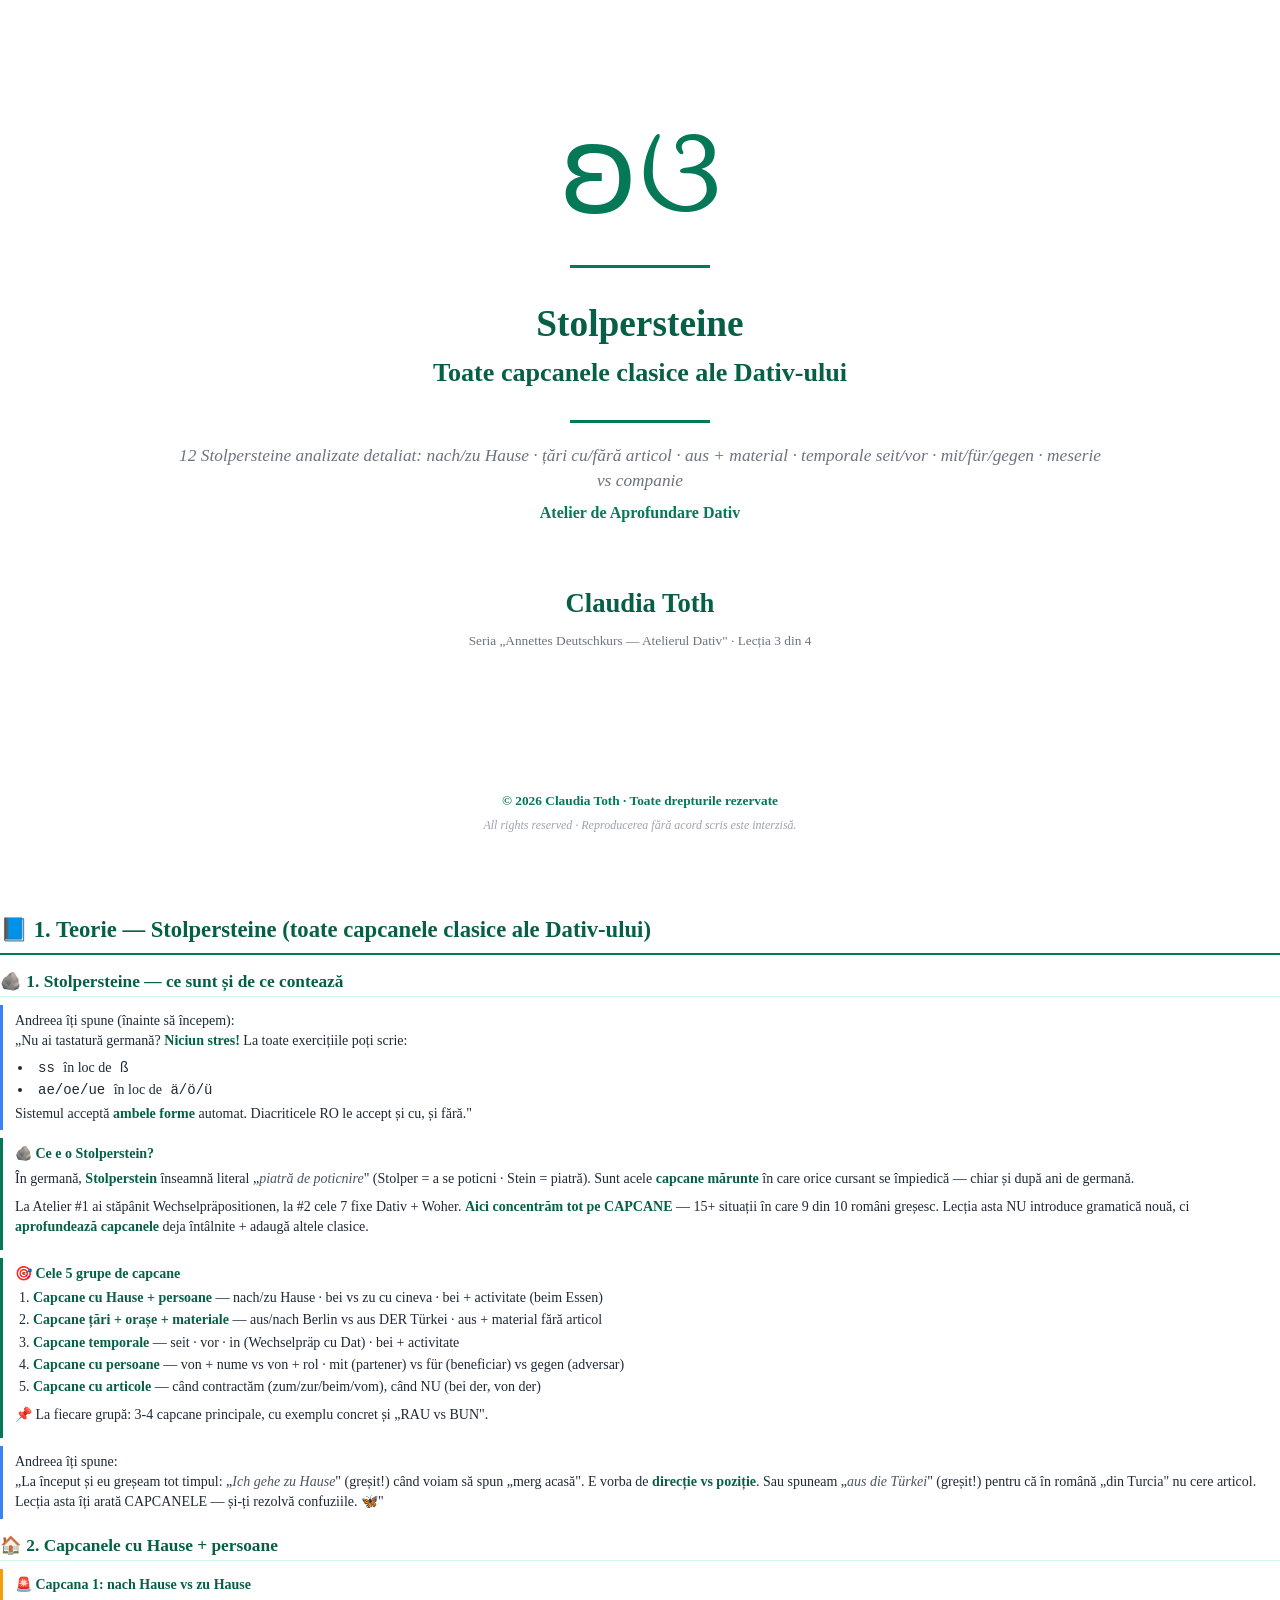
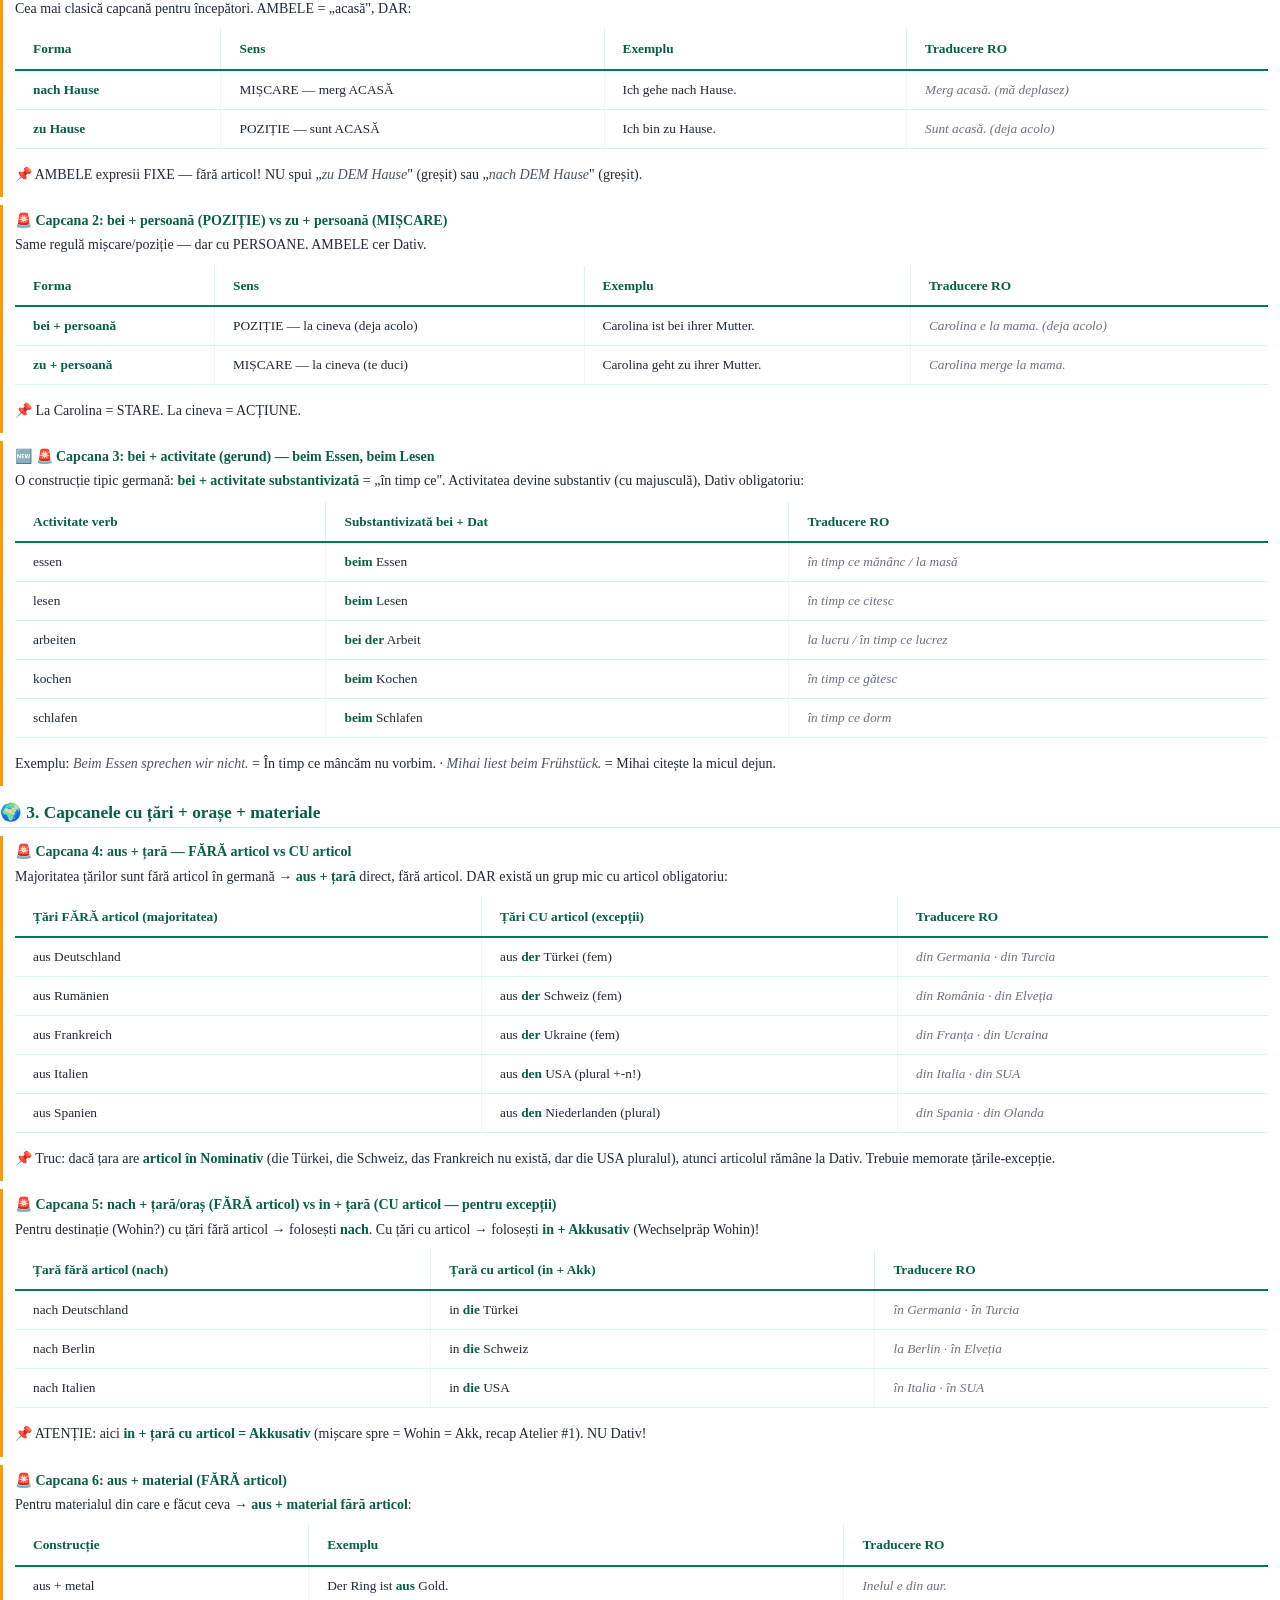
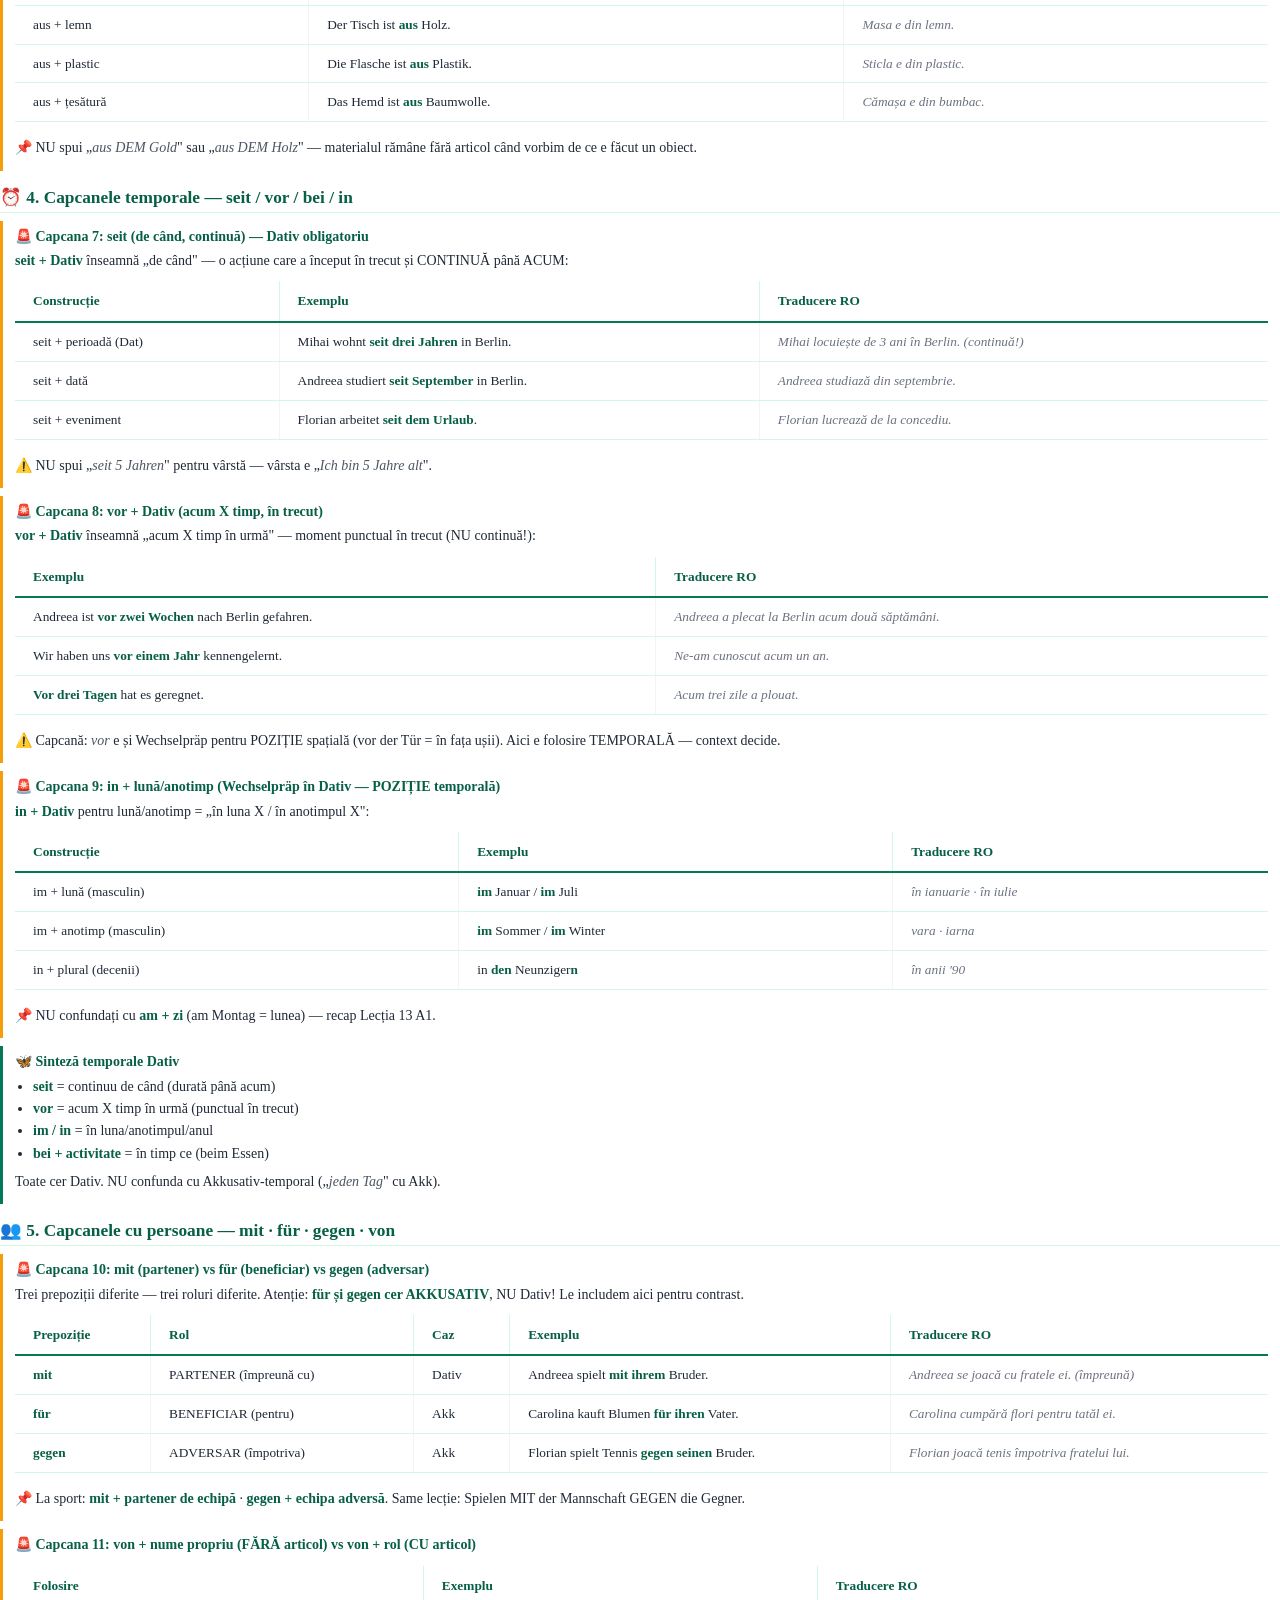
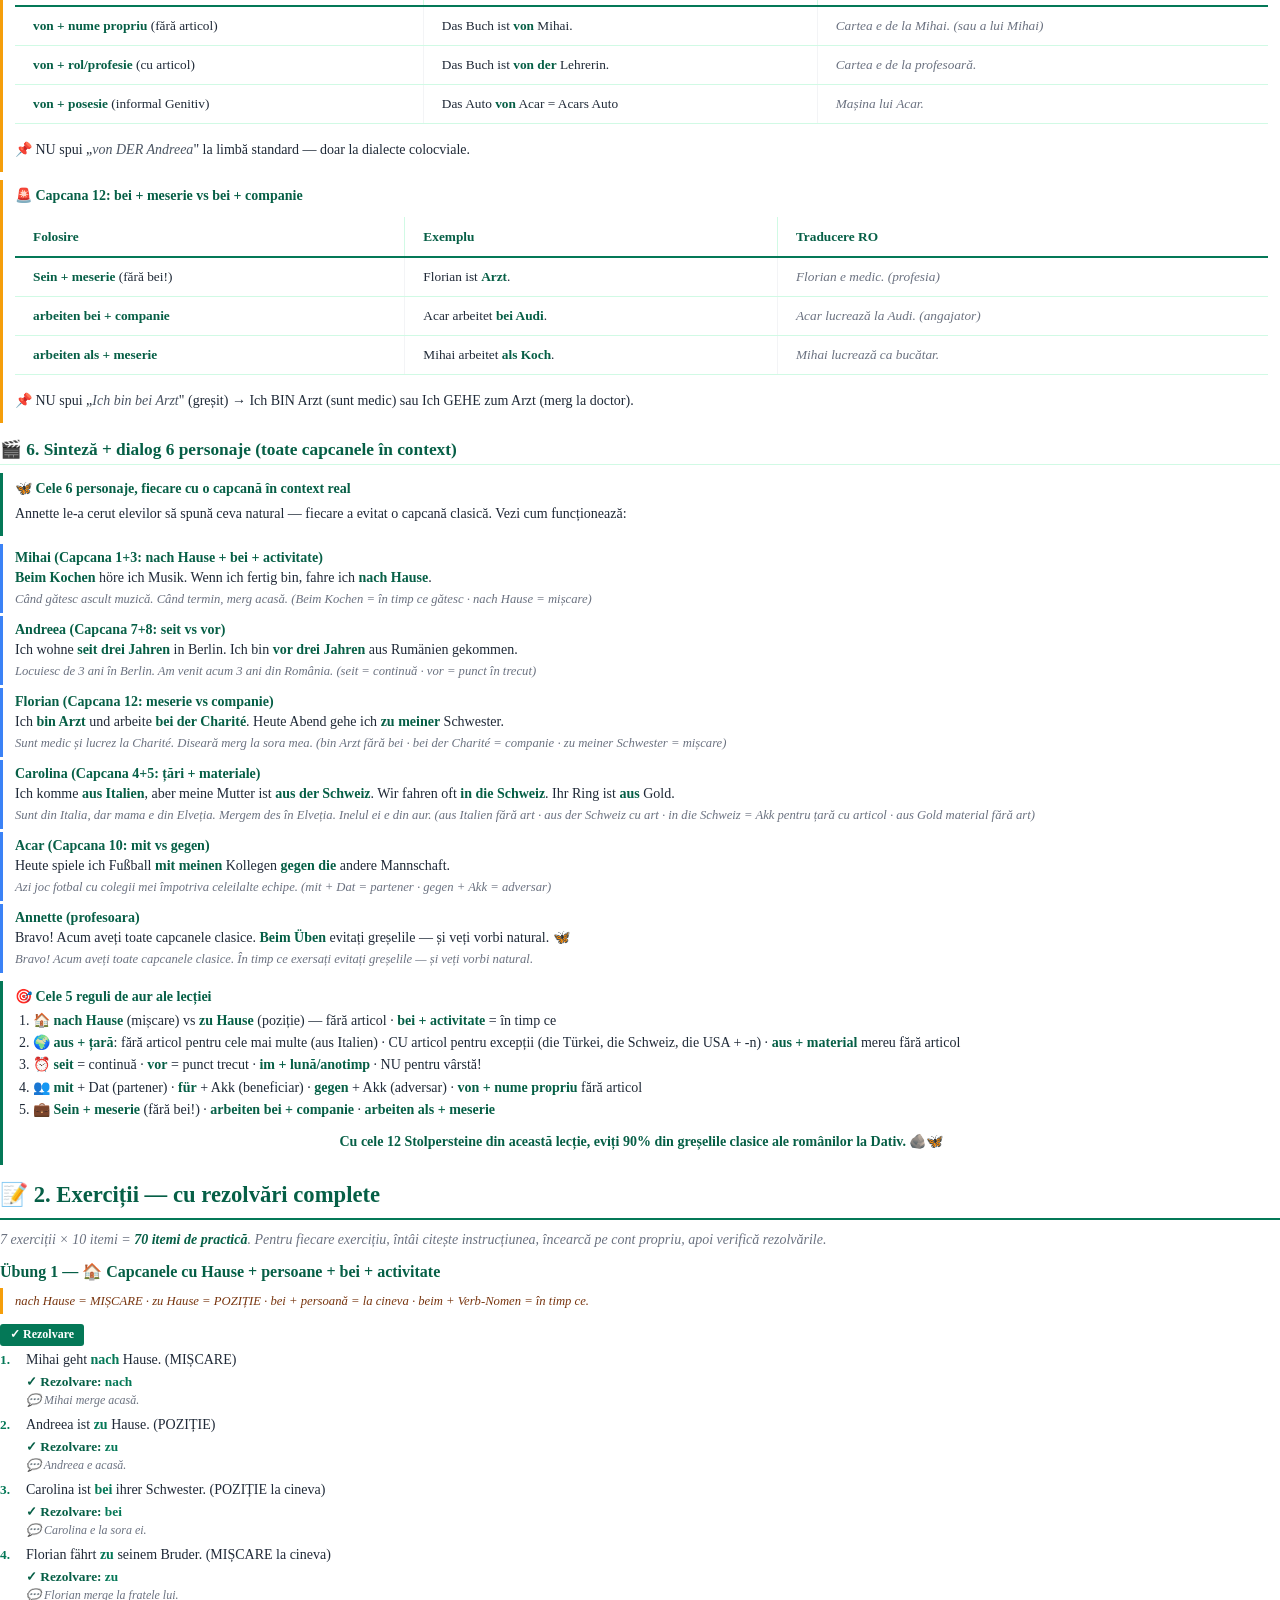
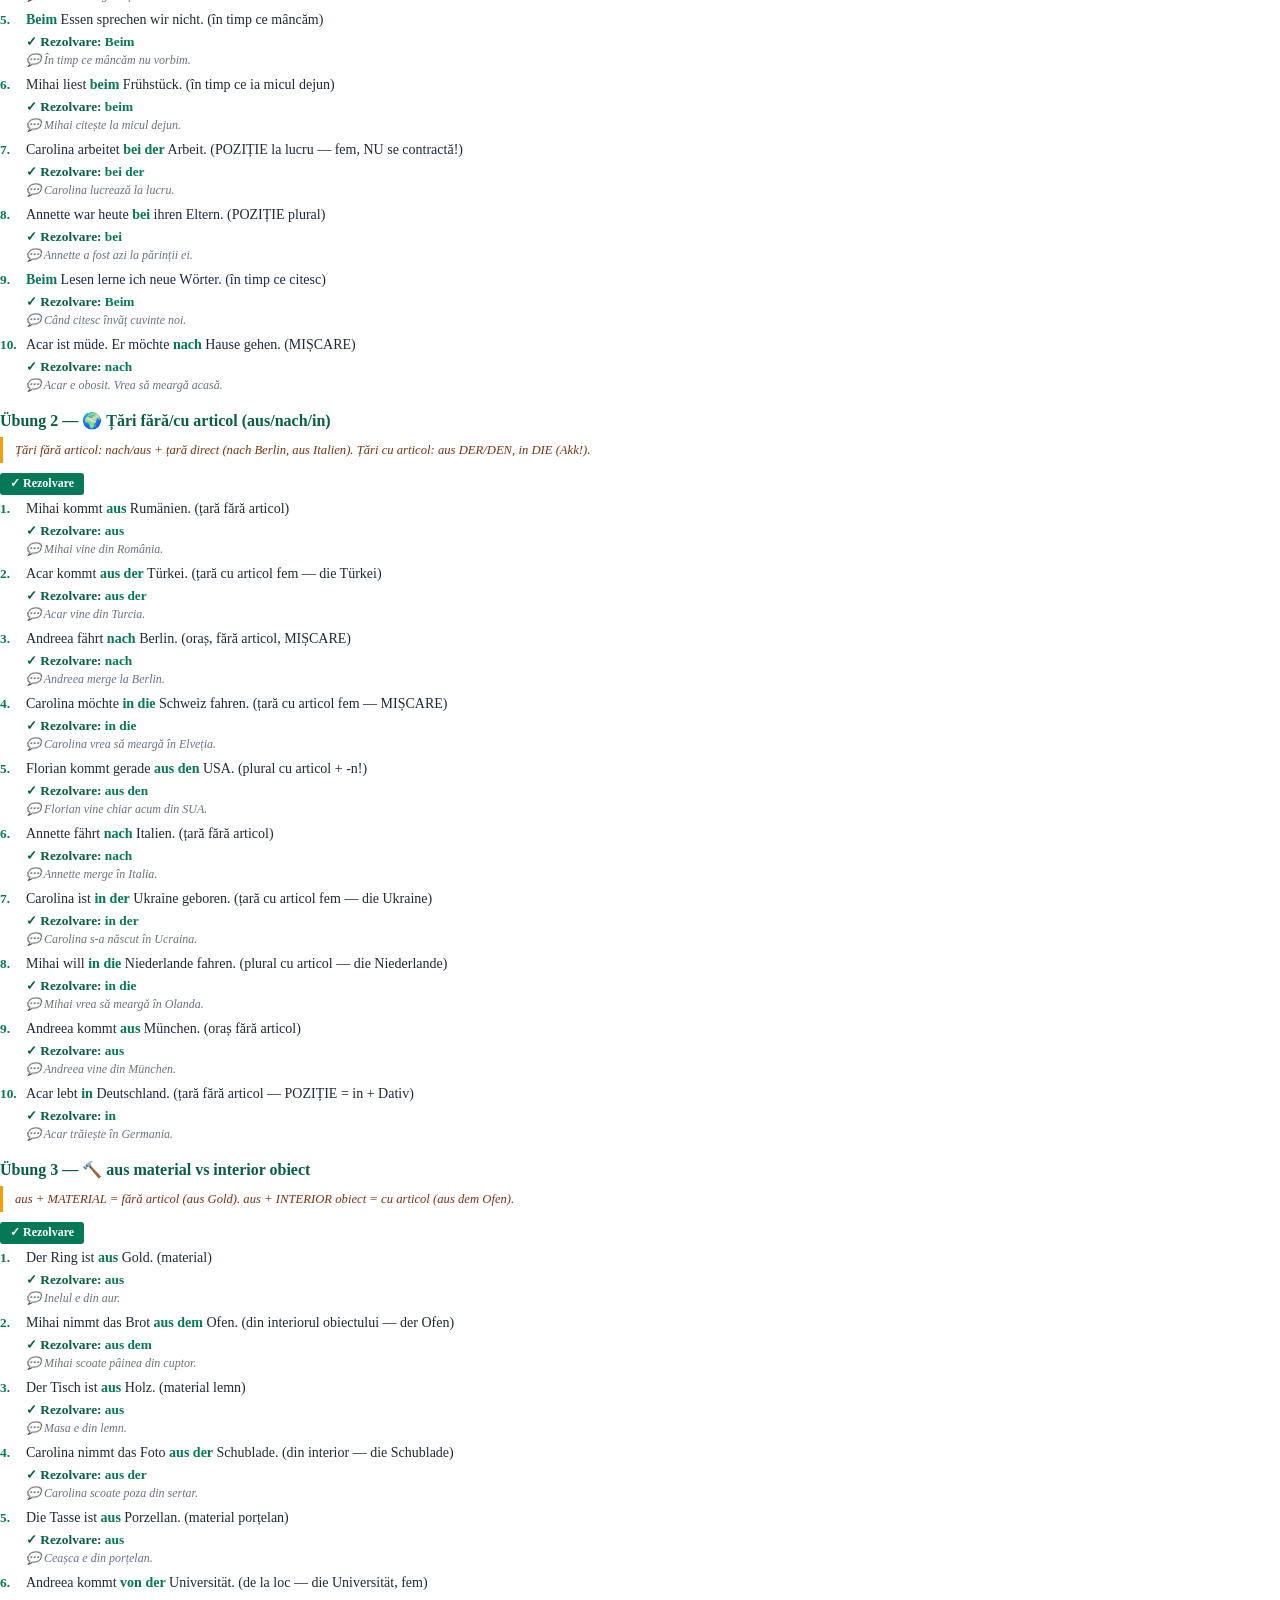
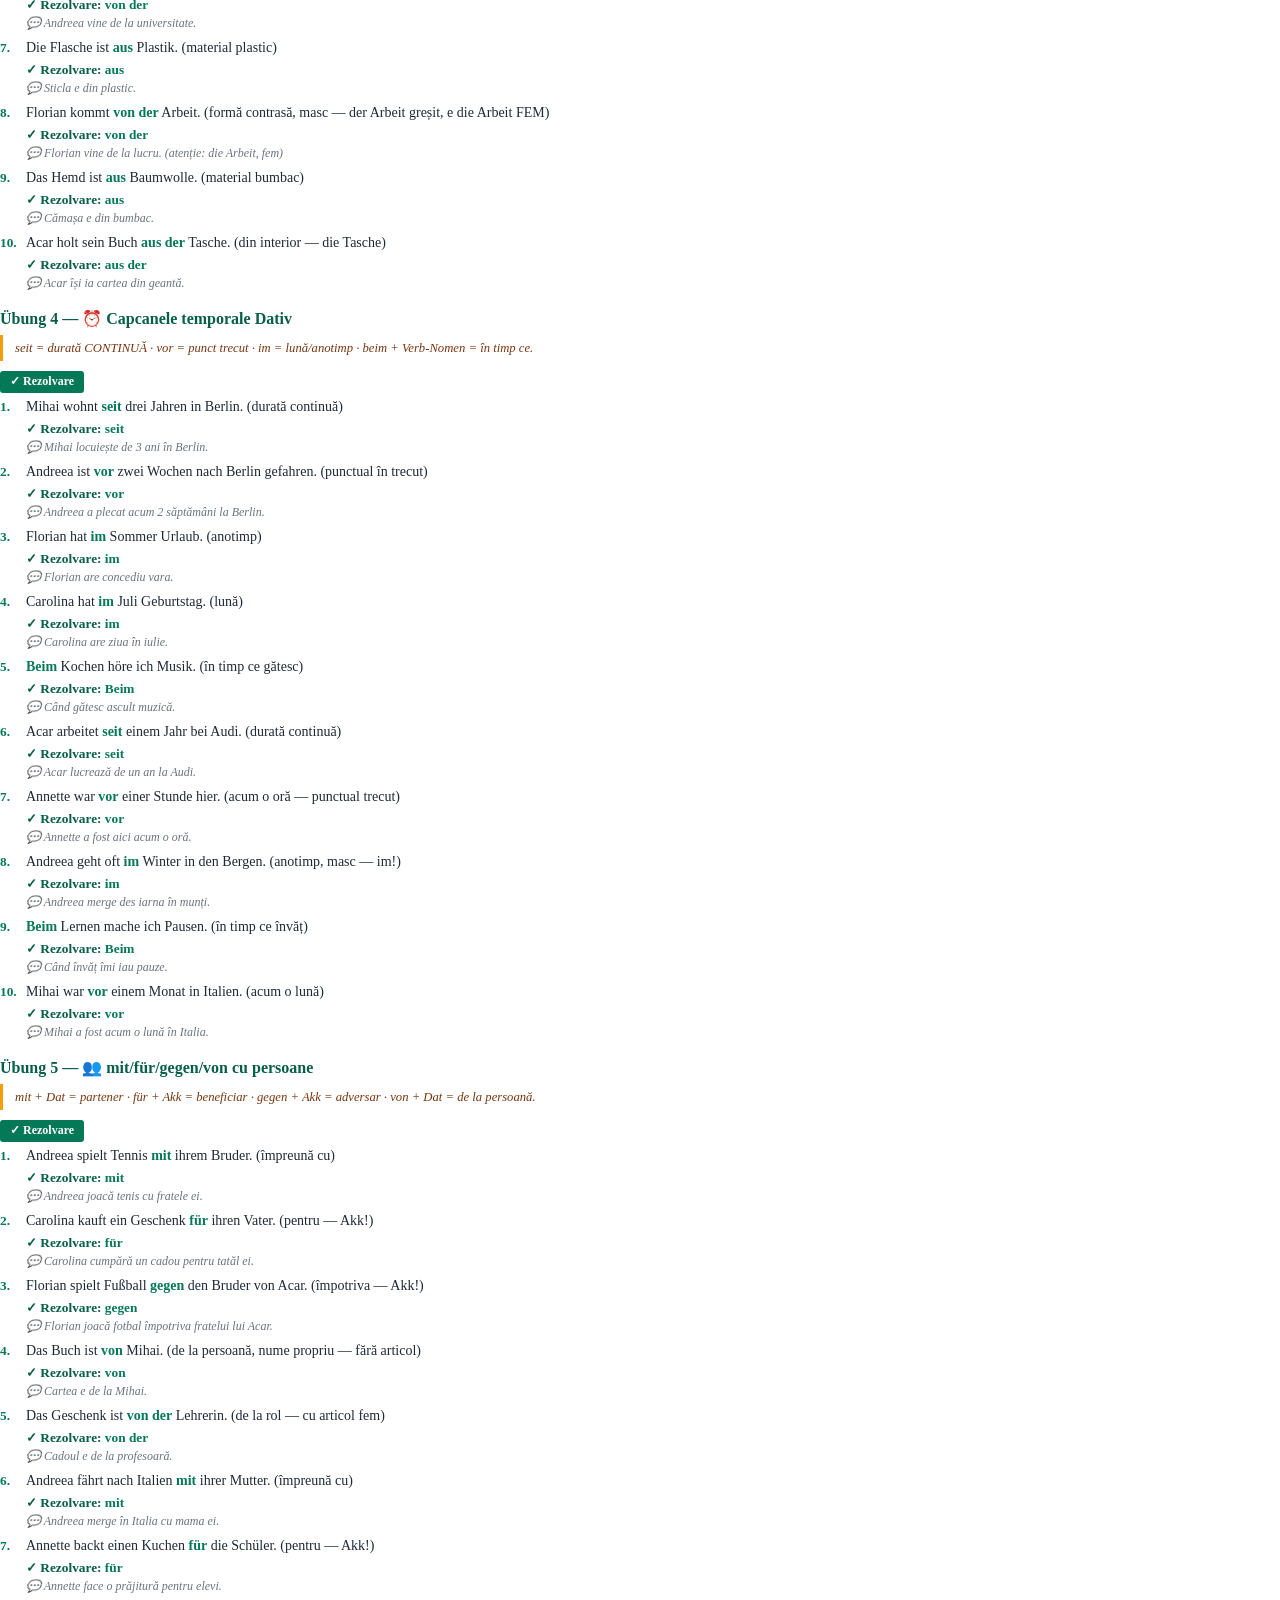
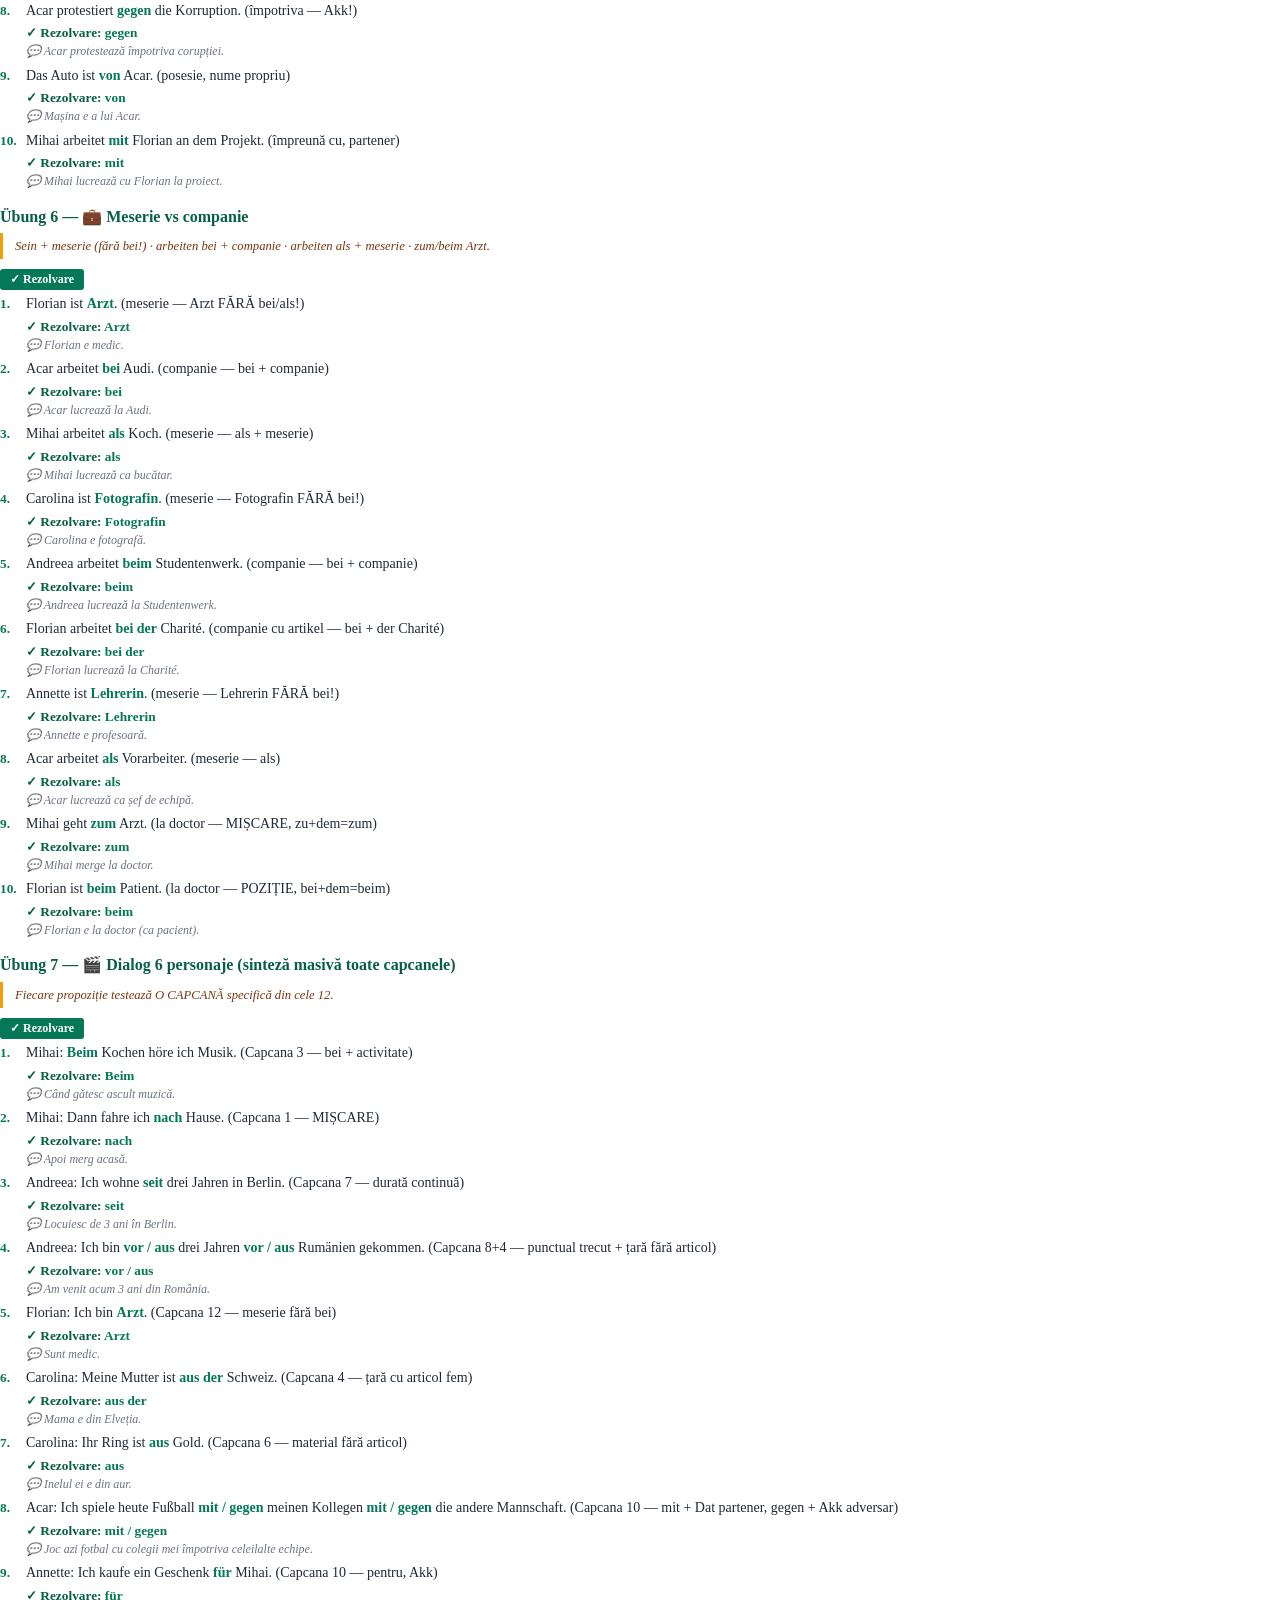
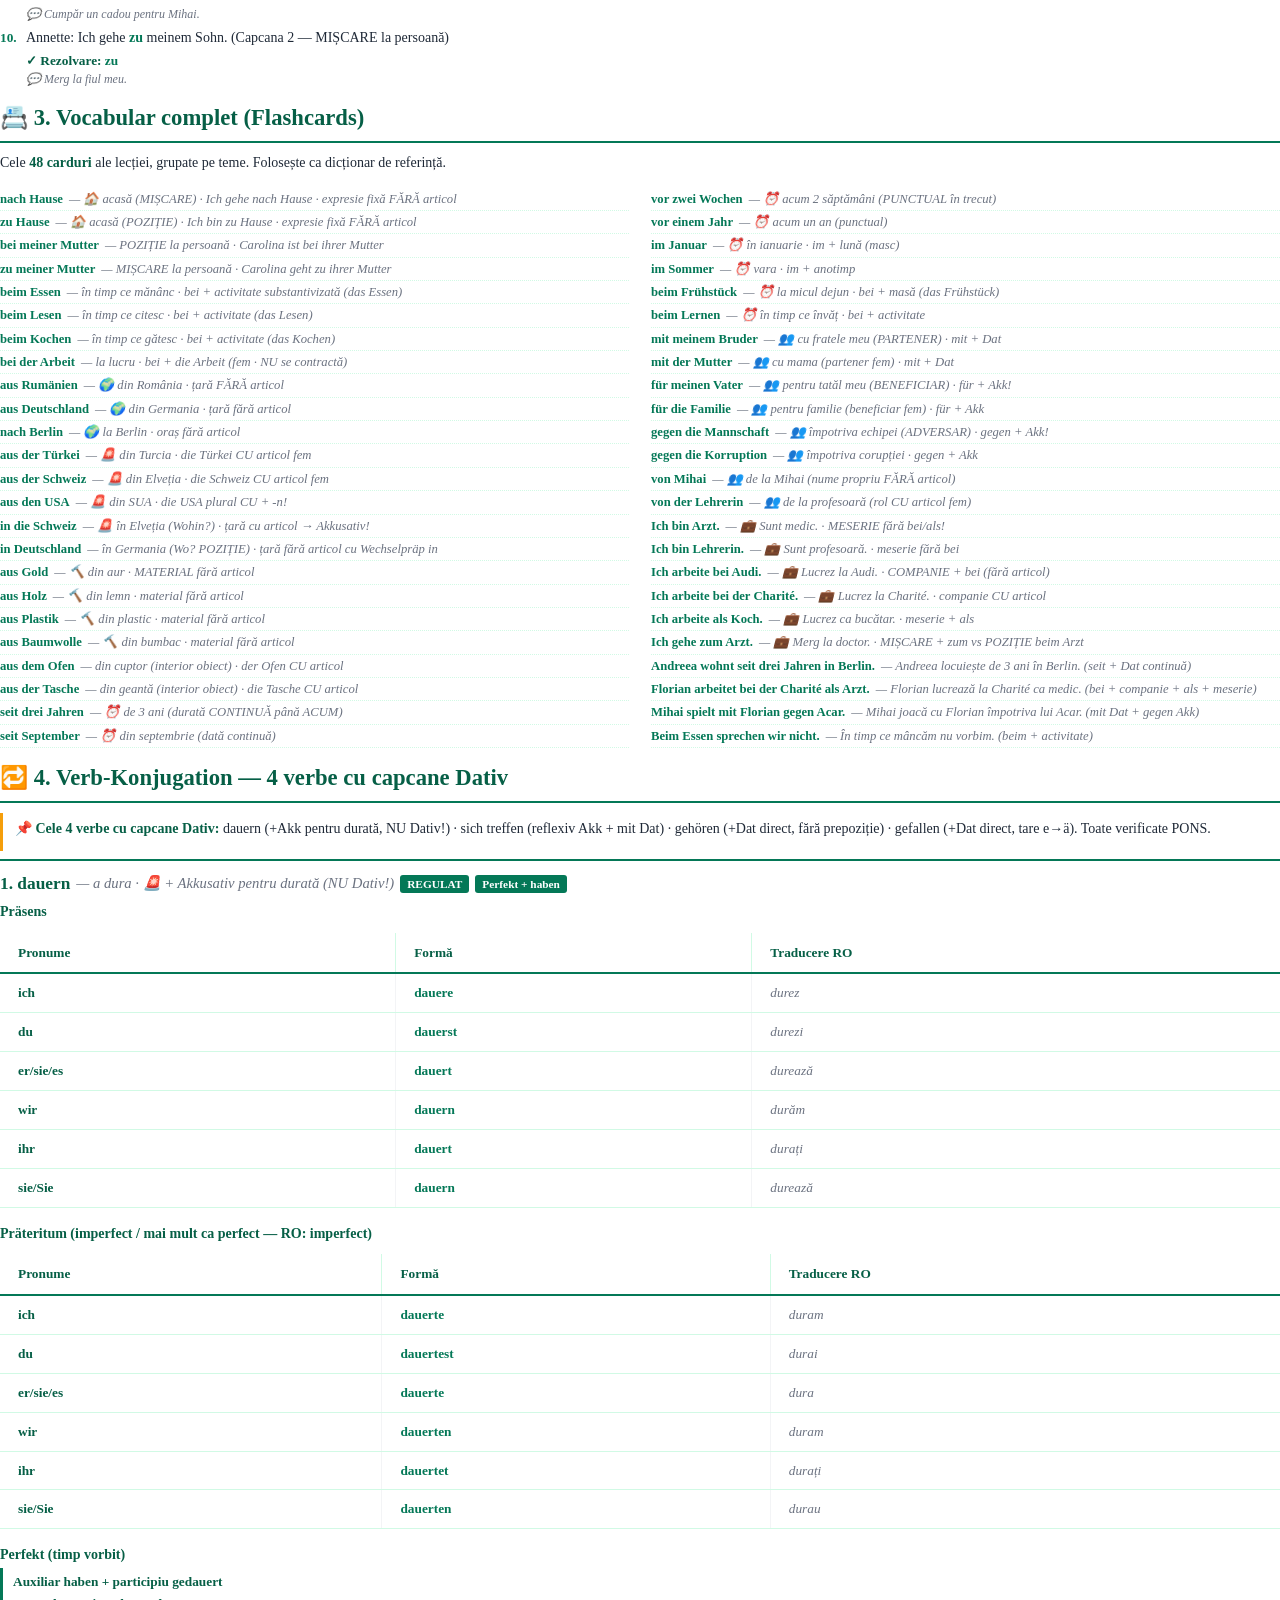
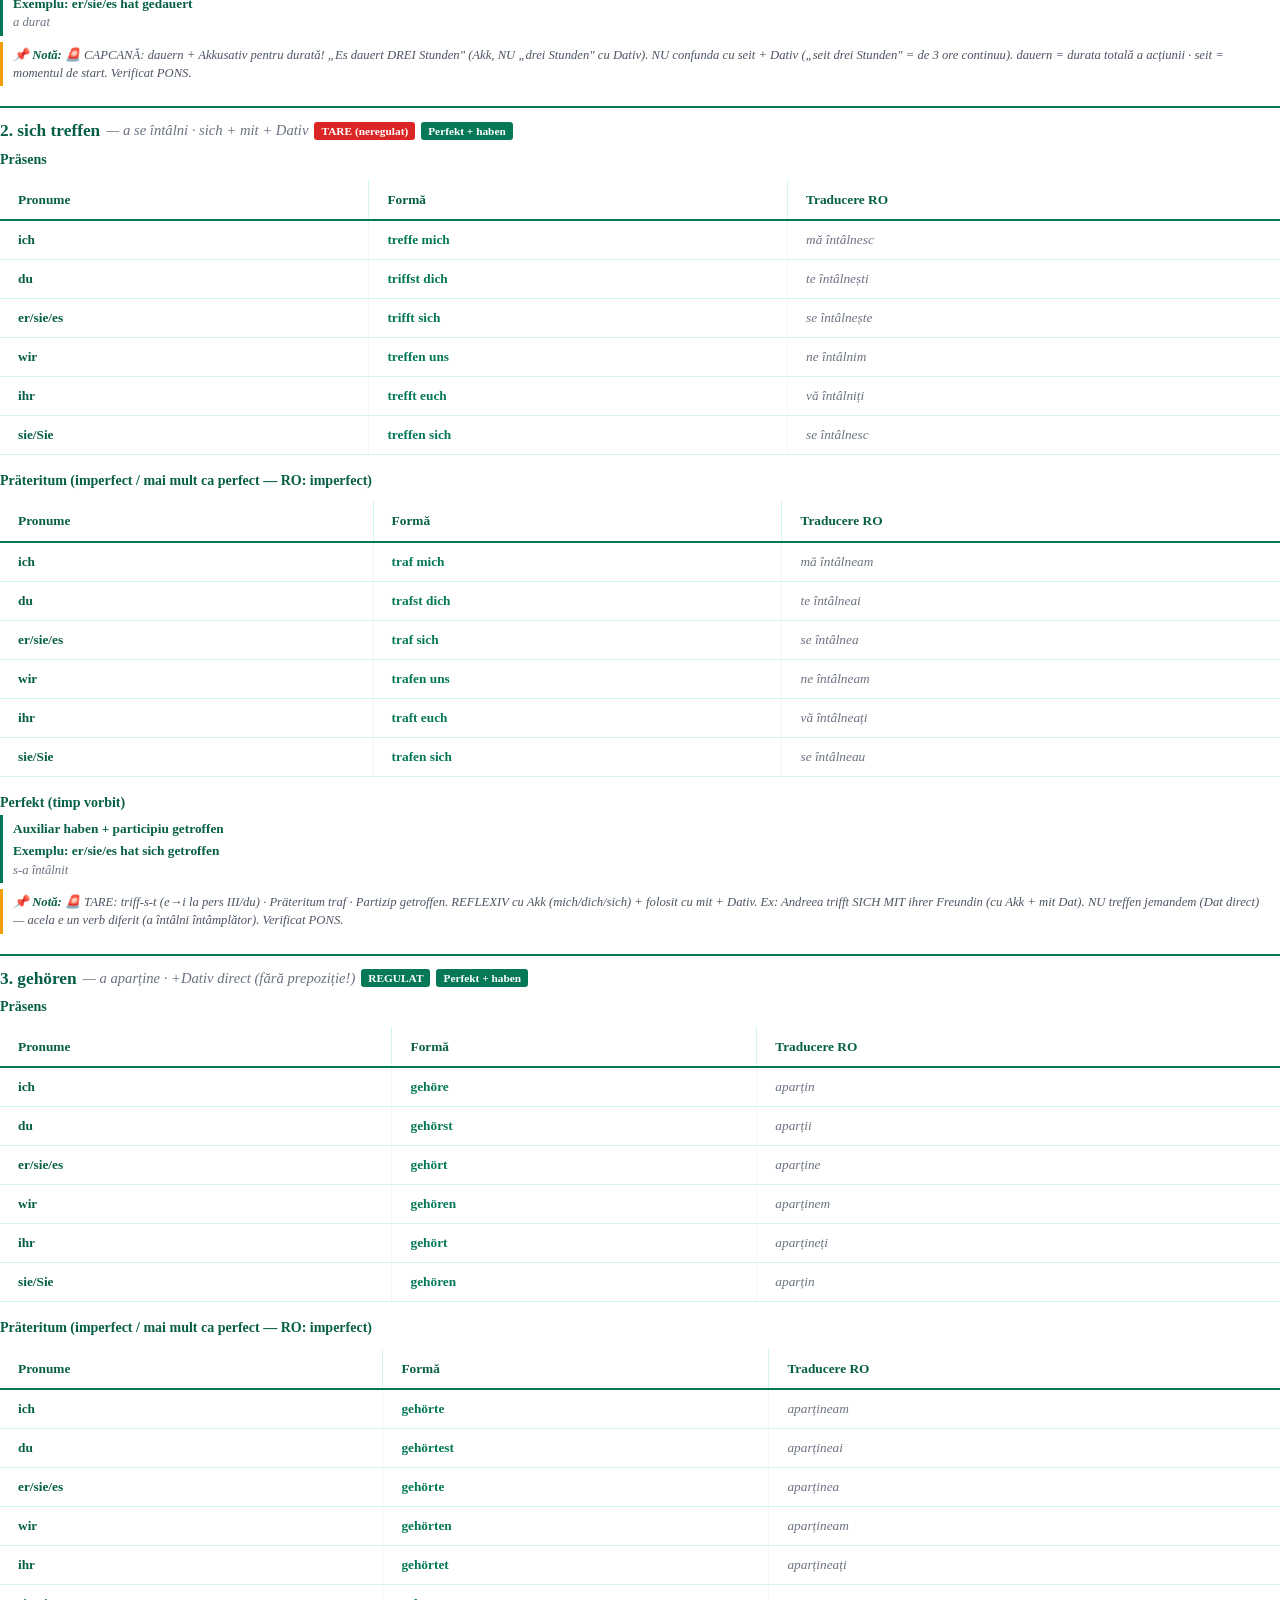
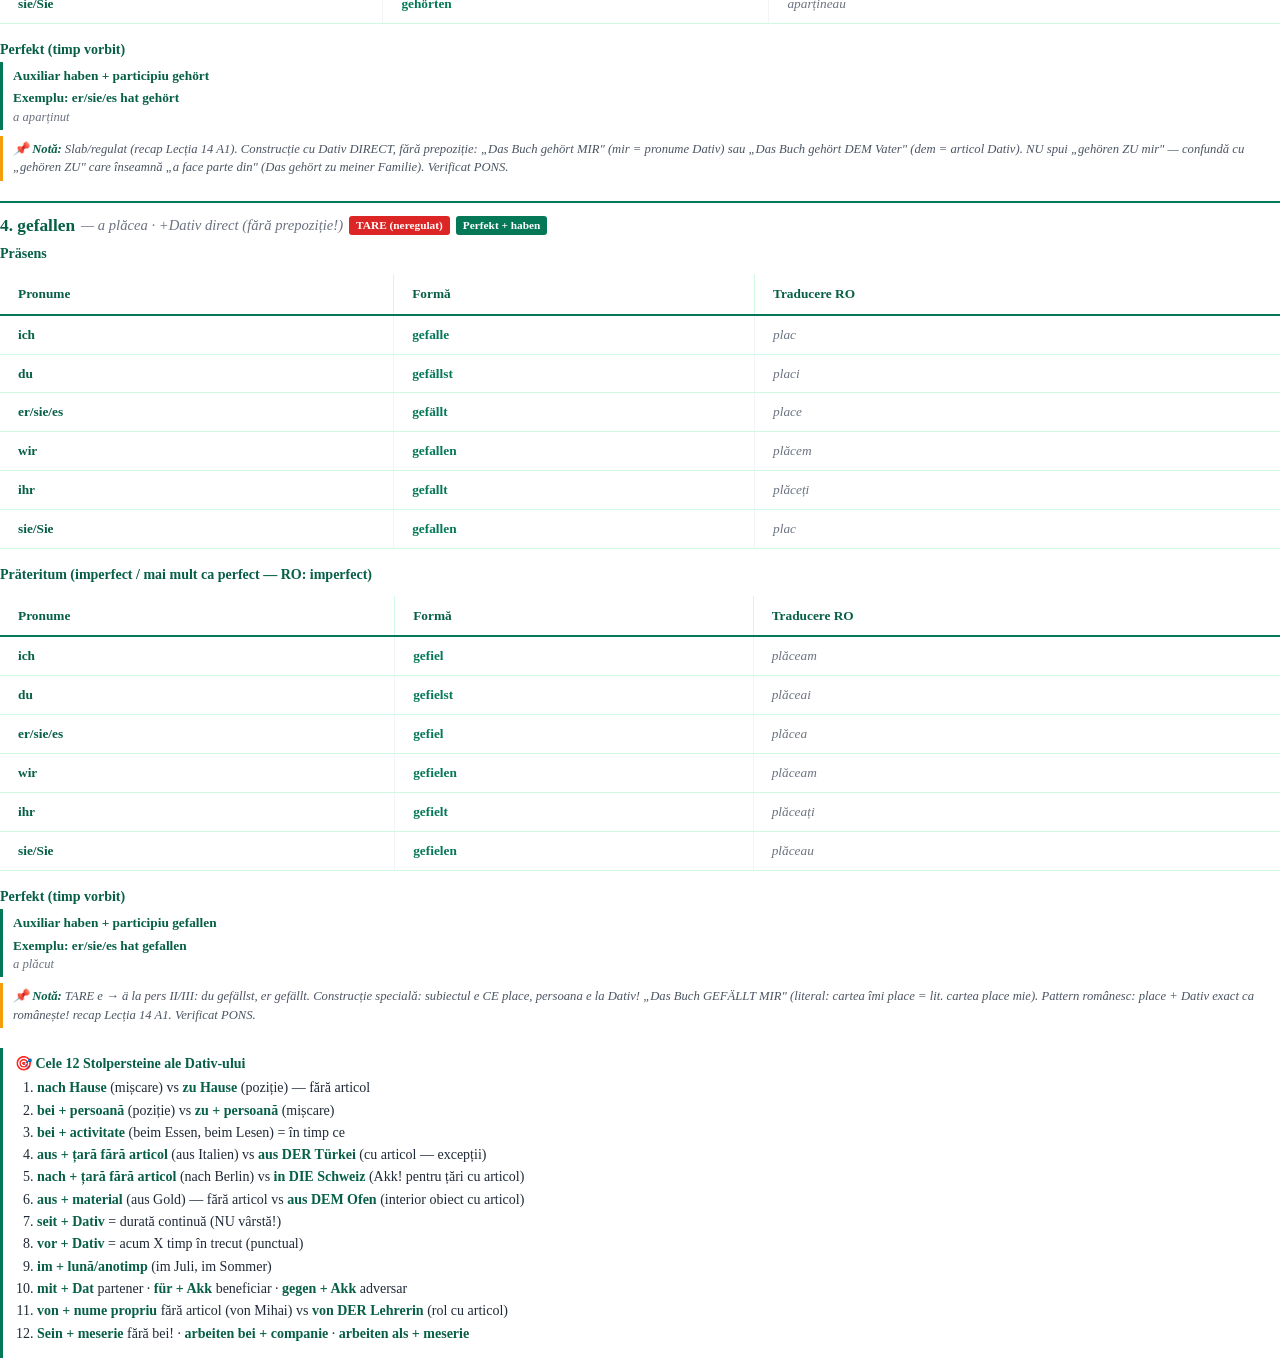
==== pdf.html @ f275d743 "Atelier Dativ · Lecția 3: Stolpersteine — capcanele clasice Dativ A 3-a lecție din Atelierul de Apro" ====
<!DOCTYPE html>
<html lang="ro">
<head>
    <meta charset="UTF-8">
    <meta name="robots" content="noindex, nofollow">
    <title>Atelier de Aprofundare Dativ — Lecția 3: Stolpersteine · Claudia Toth</title>
    <style>
        /* ============================================
           PDF MODEL — Claudia Toth (TV1 standard)
           Validat 20 mai 2026 · print-friendly + econ. cerneală
           ============================================ */
        @page {
            size: A4;
            margin: 22mm 18mm 22mm 18mm;
            @bottom-center {
                content: "ʚଓ Claudia Toth · Atelier de Aprofundare Dativ · Lecția 3: Stolpersteine · © 2026 · pag. " counter(page) " / " counter(pages);
                font-size: 8.5pt;
                color: #047857;
                font-family: 'Georgia', 'Times New Roman', serif;
            }
        }
        @page :first {
            margin: 0;
            @bottom-center { content: ""; }
        }

        * { box-sizing: border-box; margin: 0; padding: 0; }
        body {
            font-family: 'Georgia', 'Times New Roman', serif;
            color: #1f2937;
            line-height: 1.45;
            font-size: 10.5pt;
            -webkit-print-color-adjust: exact;
            print-color-adjust: exact;
        }

        /* ===== COVER ===== */
        .cover {
            width: 100%;
            min-height: 100vh;
            padding: 80px 60px 60px;
            text-align: center;
            display: flex;
            flex-direction: column;
            align-items: center;
            justify-content: flex-start;
            page-break-after: always;
        }
        .cover-symbol {
            font-size: 90pt;
            color: #047857;
            line-height: 1;
            margin: 30px 0 15px;
            font-family: 'Segoe UI Emoji', 'Segoe UI', sans-serif;
        }
        .cover-divider {
            width: 140px;
            height: 3px;
            background: #047857;
            margin: 20px 0;
            border: none;
        }
        .cover-title {
            font-size: 28pt;
            color: #065f46;
            font-weight: bold;
            margin: 14px 0 8px;
            font-family: 'Georgia', serif;
            line-height: 1.2;
        }
        .cover-subtitle {
            font-size: 13pt;
            color: #6b7280;
            font-style: italic;
            margin-bottom: 8px;
            max-width: 80%;
        }
        .cover-level {
            font-size: 12pt;
            color: #047857;
            font-weight: bold;
            margin-bottom: 60px;
        }
        .cover-author {
            font-size: 20pt;
            color: #065f46;
            font-weight: bold;
            margin-bottom: 8px;
        }
        .cover-series {
            font-size: 10pt;
            color: #6b7280;
            margin-bottom: 80px;
        }
        .cover-copyright {
            margin-top: auto;
            font-size: 10pt;
            color: #047857;
            font-weight: 600;
        }
        .cover-notice {
            font-size: 9pt;
            color: #9ca3af;
            font-style: italic;
            margin-top: 6px;
        }

        /* ===== CONTENT (print-friendly: min ink) ===== */
        .content { padding: 0; }
        h1.chapter {
            color: #065f46;
            background: transparent;
            padding: 0 0 6px 0;
            font-size: 17pt;
            margin: 14px 0 10px;
            border-bottom: 2px solid #047857;
            font-family: 'Georgia', serif;
            page-break-after: avoid;
        }
        h2.sub-chapter {
            color: #065f46;
            font-size: 13pt;
            margin: 14px 0 6px;
            padding-bottom: 2px;
            border-bottom: 1px solid #d1fae5;
            font-family: 'Georgia', serif;
            page-break-after: avoid;
        }
        h3.section-h {
            color: #047857;
            font-size: 11.5pt;
            margin: 10px 0 5px;
            font-family: 'Georgia', serif;
            page-break-after: avoid;
        }
        p { margin-bottom: 6px; }
        strong { color: #065f46; }
        em { color: #4b5563; font-style: italic; }
        ul, ol { margin: 4px 0 8px 22px; }
        li { margin-bottom: 2px; }

        /* Boxes (border-left only) */
        .theory-box {
            background: transparent;
            border-left: 3px solid #047857;
            padding: 6px 12px;
            margin: 8px 0;
            page-break-inside: avoid;
        }
        .theory-box h4 {
            color: #065f46;
            font-size: 10.5pt;
            margin-bottom: 4px;
        }
        .info-box { border-left-color: #3b82f6; }
        .warn-box { border-left-color: #f59e0b; }

        /* Tables (print-friendly, AERATE pentru lizibilitate) */
        table {
            width: 100%;
            border-collapse: collapse;
            margin: 10px 0 16px;
            font-size: 10pt;
            page-break-inside: avoid;
        }
        table thead { background: transparent; }
        table th {
            padding: 10px 18px;
            text-align: left;
            font-weight: bold;
            color: #065f46;
            border-bottom: 2px solid #047857;
            white-space: nowrap;
        }
        table td {
            padding: 9px 18px;
            border-bottom: 1px solid #d1fae5;
            vertical-align: top;
            line-height: 1.5;
        }
        table td + td { border-left: 1px solid #f3f4f6; }
        table th + th { border-left: 1px solid #d1fae5; }
        table tr:nth-child(even) td { background: transparent; }
        td.verb { color: #047857; font-weight: bold; }
        td.ro-text { color: #6b7280; font-style: italic; }
        .ro-translation { display: block; color: #6b7280; font-style: italic; font-size: 9pt; margin-top: 1px; }

        /* Dialog */
        .dialog-line {
            padding: 4px 12px;
            margin-bottom: 3px;
            page-break-inside: avoid;
            border-left: 3px solid #3b82f6;
        }
        .dialog-line .speaker { font-weight: bold; color: #065f46; }
        .dialog-line .ro { color: #6b7280; font-style: italic; font-size: 9.5pt; margin-top: 2px; }

        /* Exercise blocks */
        .ex-block {
            margin-bottom: 14px;
            page-break-inside: avoid;
        }
        .ex-block h3 { color: #065f46; font-size: 12pt; margin-bottom: 5px; }
        .ex-block .instruction {
            border-left: 3px solid #f59e0b;
            padding: 4px 12px;
            margin-bottom: 6px;
            font-size: 9.5pt;
            color: #78350f;
            font-style: italic;
        }
        .rezolvare-banner {
            display: inline-block;
            background: #047857;
            color: white;
            padding: 2px 10px;
            border-radius: 3px;
            font-size: 9pt;
            font-weight: bold;
            margin: 4px 0;
            -webkit-print-color-adjust: exact;
            print-color-adjust: exact;
        }
        .ex-item {
            display: flex;
            gap: 8px;
            margin-bottom: 5px;
            align-items: flex-start;
        }
        .ex-num {
            color: #047857;
            font-weight: bold;
            font-size: 10pt;
            flex-shrink: 0;
            min-width: 18px;
        }
        .ex-num::after { content: "."; }
        .ex-body { flex: 1; }
        .ex-q { margin-bottom: 2px; color: #1f2937; }
        .ex-a {
            color: #047857;
            font-weight: bold;
            font-size: 10pt;
            margin-top: 2px;
        }
        .ex-a::before { content: "✓ Rezolvare: "; color: #065f46; }
        .ex-tr { color: #6b7280; font-size: 9pt; font-style: italic; margin-top: 1px; }

        /* Flashcard list (compact 2-col) */
        .flashcards-grid {
            columns: 2;
            column-gap: 22px;
            margin-top: 8px;
        }
        .fc-row {
            break-inside: avoid;
            padding: 2px 0;
            border-bottom: 1px dotted #d1fae5;
            font-size: 9.5pt;
        }
        .fc-row .de { color: #047857; font-weight: bold; }
        .fc-row .ro { color: #6b7280; font-style: italic; margin-left: 6px; }

        /* Verb conjugation cards */
        .verb-card {
            border-top: 2px solid #047857;
            padding: 10px 0 8px 0;
            margin-bottom: 12px;
            page-break-inside: avoid;
        }
        .verb-card .vh {
            display: flex;
            align-items: center;
            flex-wrap: wrap;
            gap: 6px;
            margin-bottom: 6px;
        }
        .verb-card .vh .name { font-size: 13pt; color: #065f46; font-weight: bold; }
        .verb-card .vh .ro { color: #6b7280; font-style: italic; font-size: 11pt; }
        .verb-card .vh .badge {
            display: inline-block;
            padding: 1px 7px;
            border-radius: 3px;
            font-size: 8.5pt;
            color: white;
            font-weight: bold;
            -webkit-print-color-adjust: exact;
            print-color-adjust: exact;
        }
        .verb-card .badge.strong { background: #dc2626; }
        .verb-card .badge.weak { background: #047857; }
        .verb-card .badge.sein { background: #2563eb; }
        .verb-card .badge.haben { background: #047857; }
        .verb-card h5 { color: #065f46; margin: 6px 0 2px; font-size: 10.5pt; }
        .verb-card .perfekt-box {
            border-left: 3px solid #047857;
            padding: 4px 10px;
            margin-top: 2px;
            font-size: 10pt;
        }
        .verb-card .perfekt-box .de { color: #065f46; font-weight: 600; }
        .verb-card .perfekt-box .ro { color: #6b7280; font-style: italic; font-size: 9.5pt; }
        .verb-card .note {
            font-size: 9.5pt;
            color: #4b5563;
            padding: 4px 10px;
            border-left: 3px solid #f59e0b;
            margin-top: 6px;
            font-style: italic;
        }

        /* Section spacer */
        .new-section { page-break-before: always; }
    </style>
</head>
<body>

<!-- COVER PAGE -->
<div class="cover">
    <div class="cover-symbol">ʚଓ</div>
    <hr class="cover-divider">
    <h1 class="cover-title">Stolpersteine<br><span style="font-size: 0.7em;">Toate capcanele clasice ale Dativ-ului</span></h1>
    <hr class="cover-divider">
    <p class="cover-subtitle">12 Stolpersteine analizate detaliat: nach/zu Hause · țări cu/fără articol · aus + material · temporale seit/vor · mit/für/gegen · meserie vs companie</p>
    <p class="cover-level">Atelier de Aprofundare Dativ</p>
    <p class="cover-author">Claudia Toth</p>
    <p class="cover-series">Seria „Annettes Deutschkurs — Atelierul Dativ" · Lecția 3 din 4</p>
    <div class="cover-copyright">
        © 2026 Claudia Toth · Toate drepturile rezervate
    </div>
    <p class="cover-notice">All rights reserved · Reproducerea fără acord scris este interzisă.</p>
</div>

<!-- CONTENT umplut dinamic de pdf-builder.js -->
<div id="pdf-content"></div>

<!-- Load data sources -->
<script src="theory.js"></script>
<script src="exercises.js"></script>
<script src="flashcards.js"></script>
<script src="verbs.js"></script>
<script src="final-test.js"></script>
<script src="pdf-builder.js"></script>

</body>
</html>
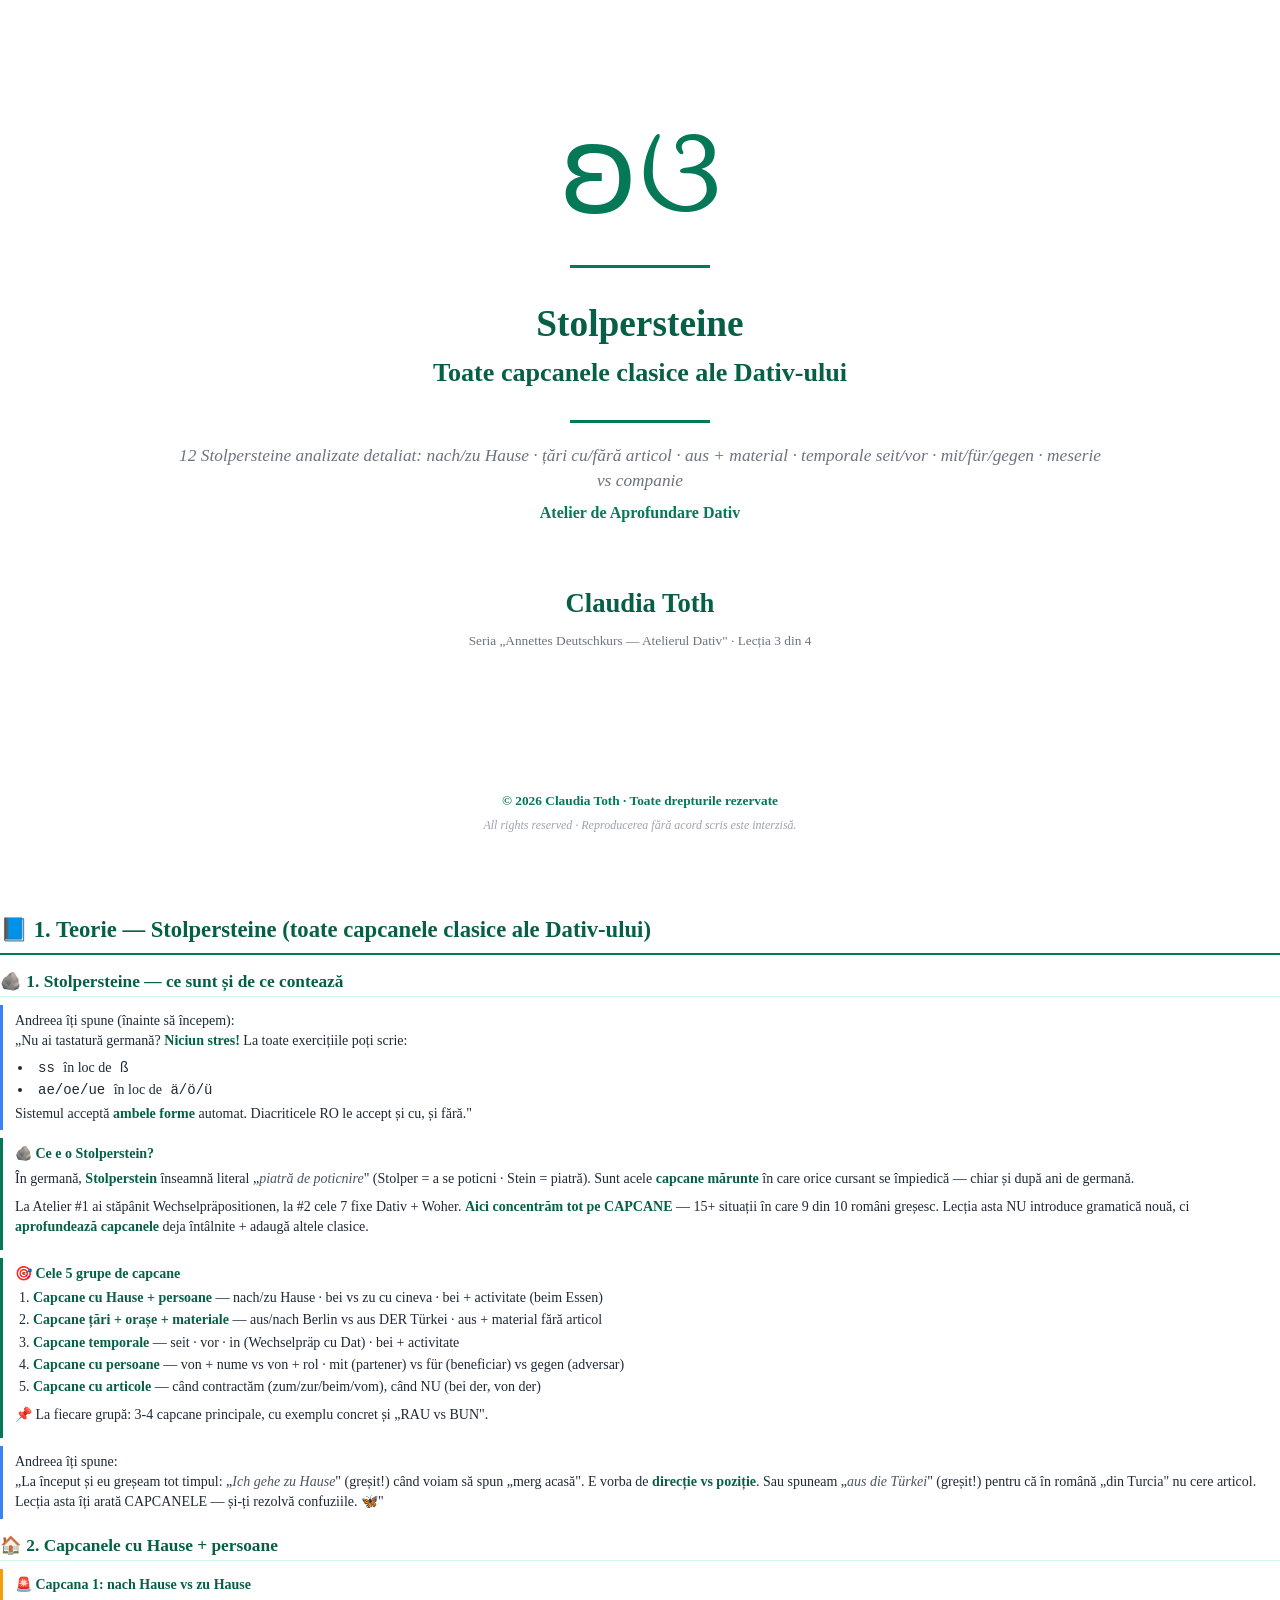
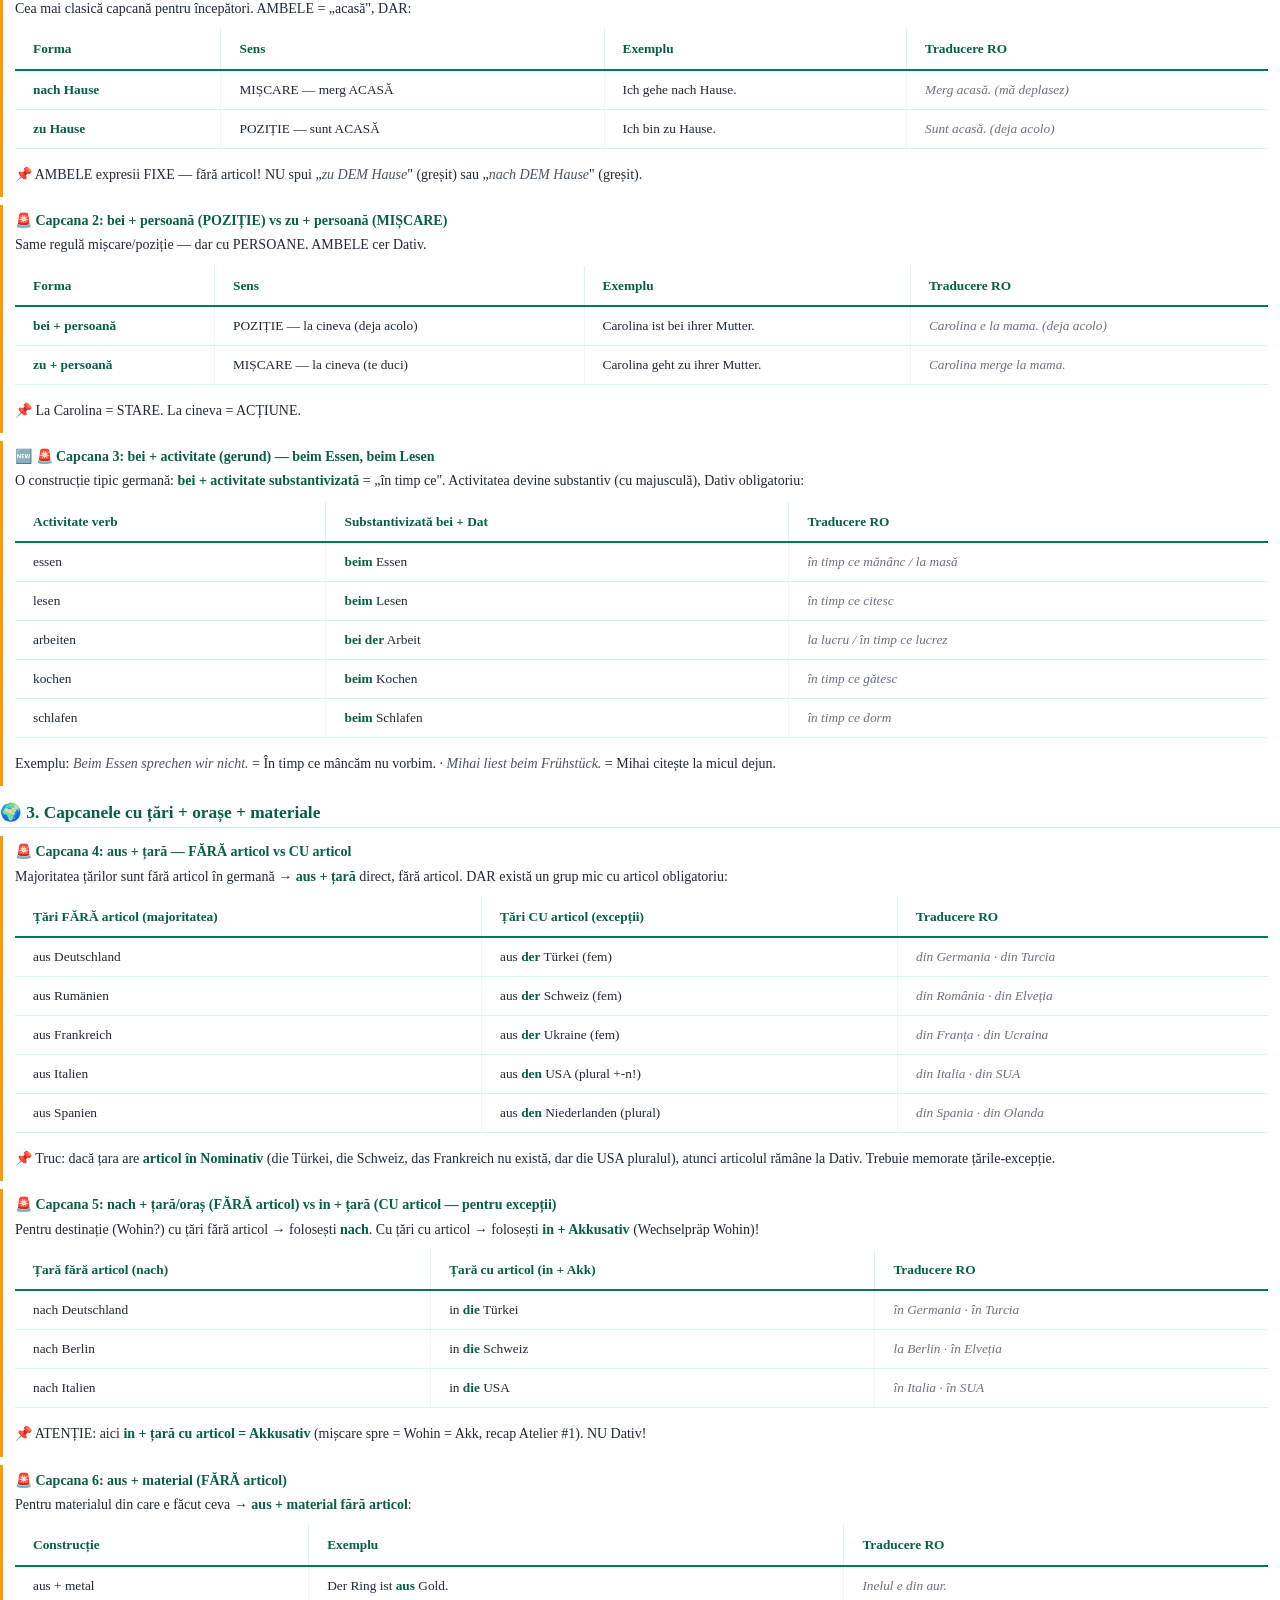
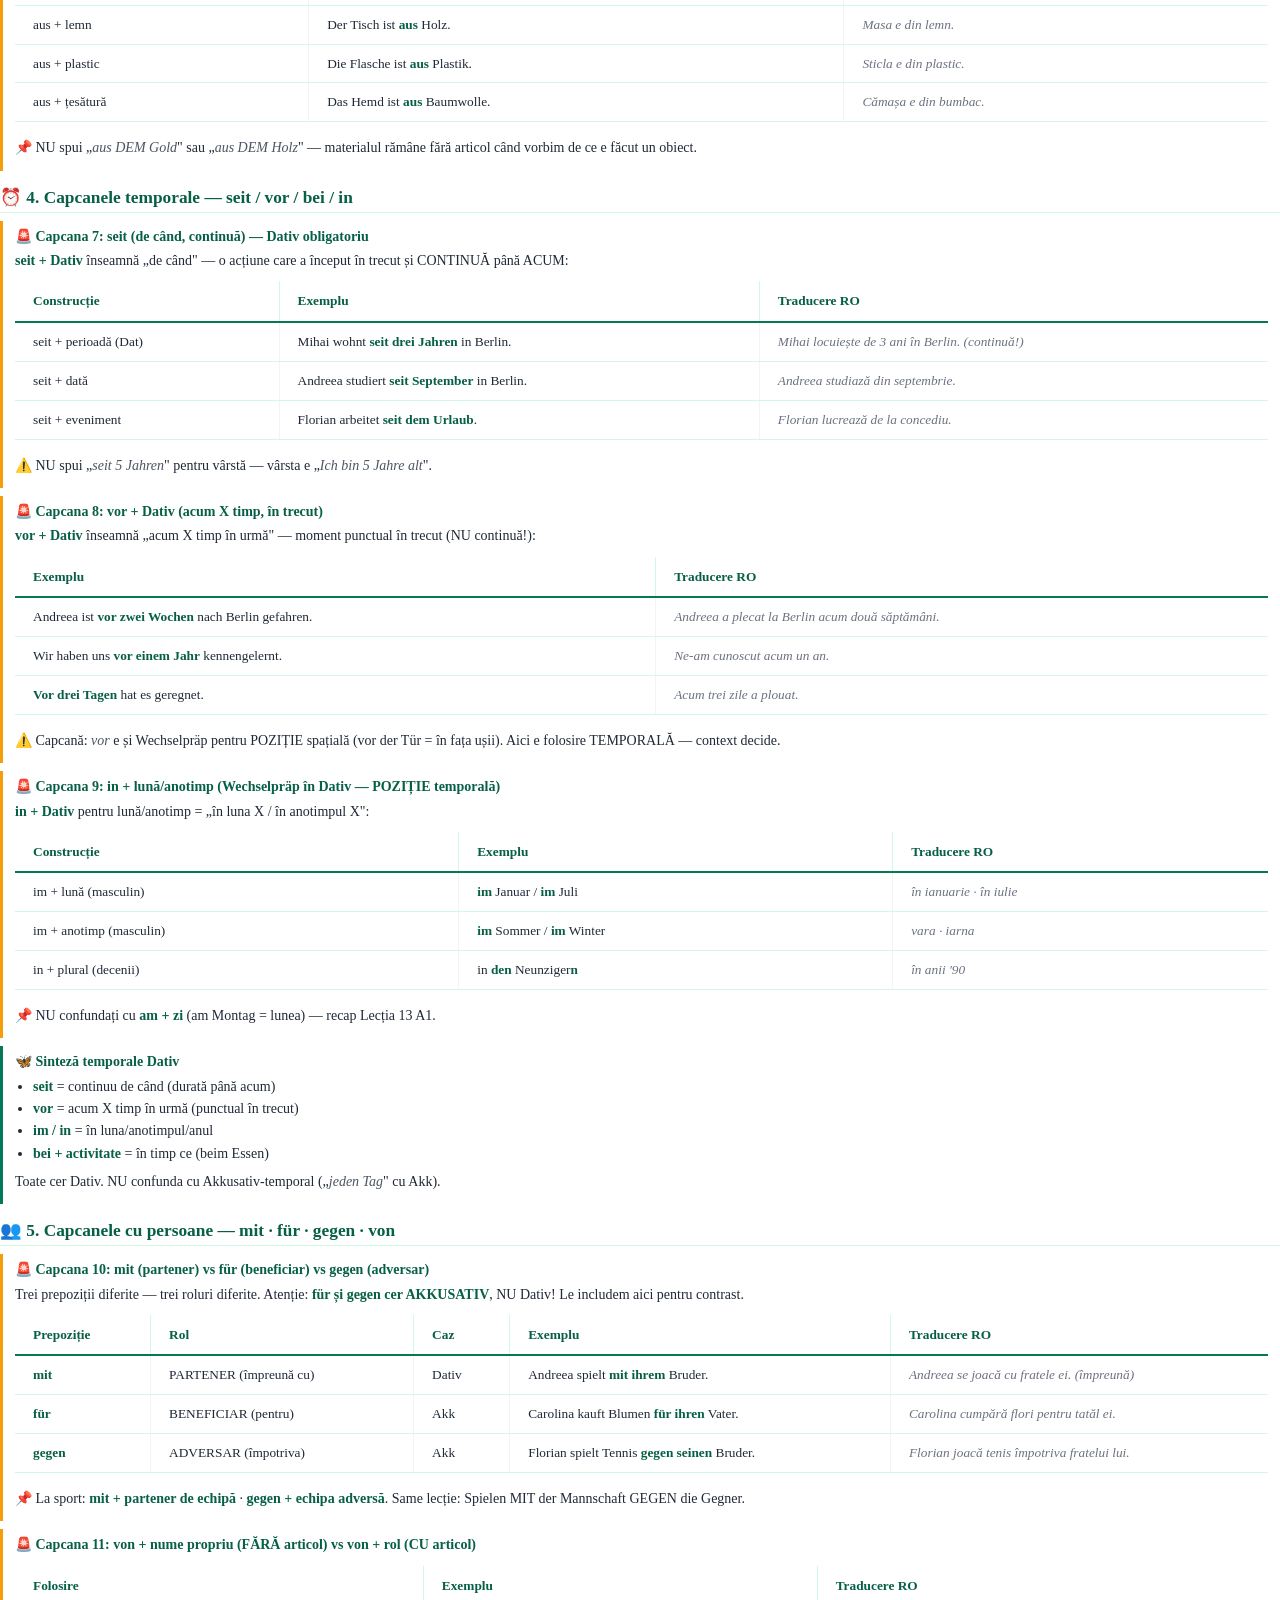
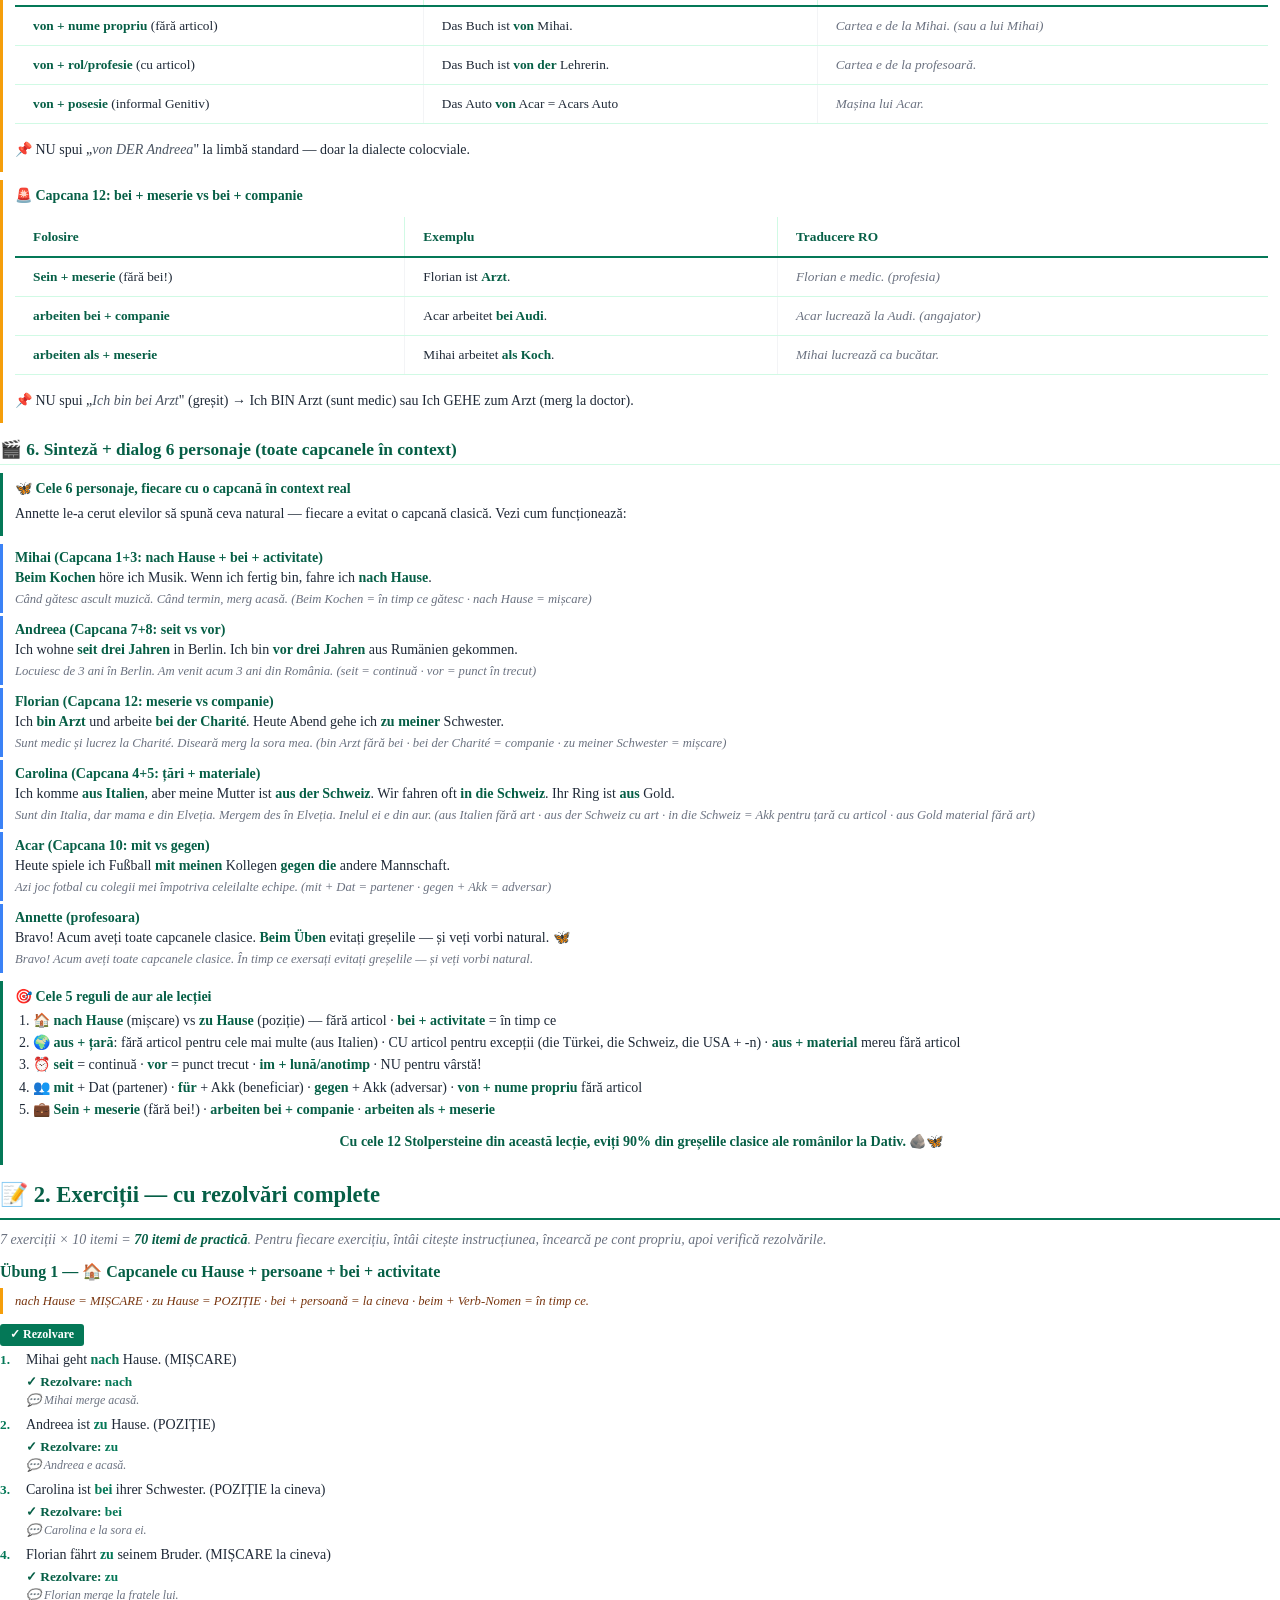
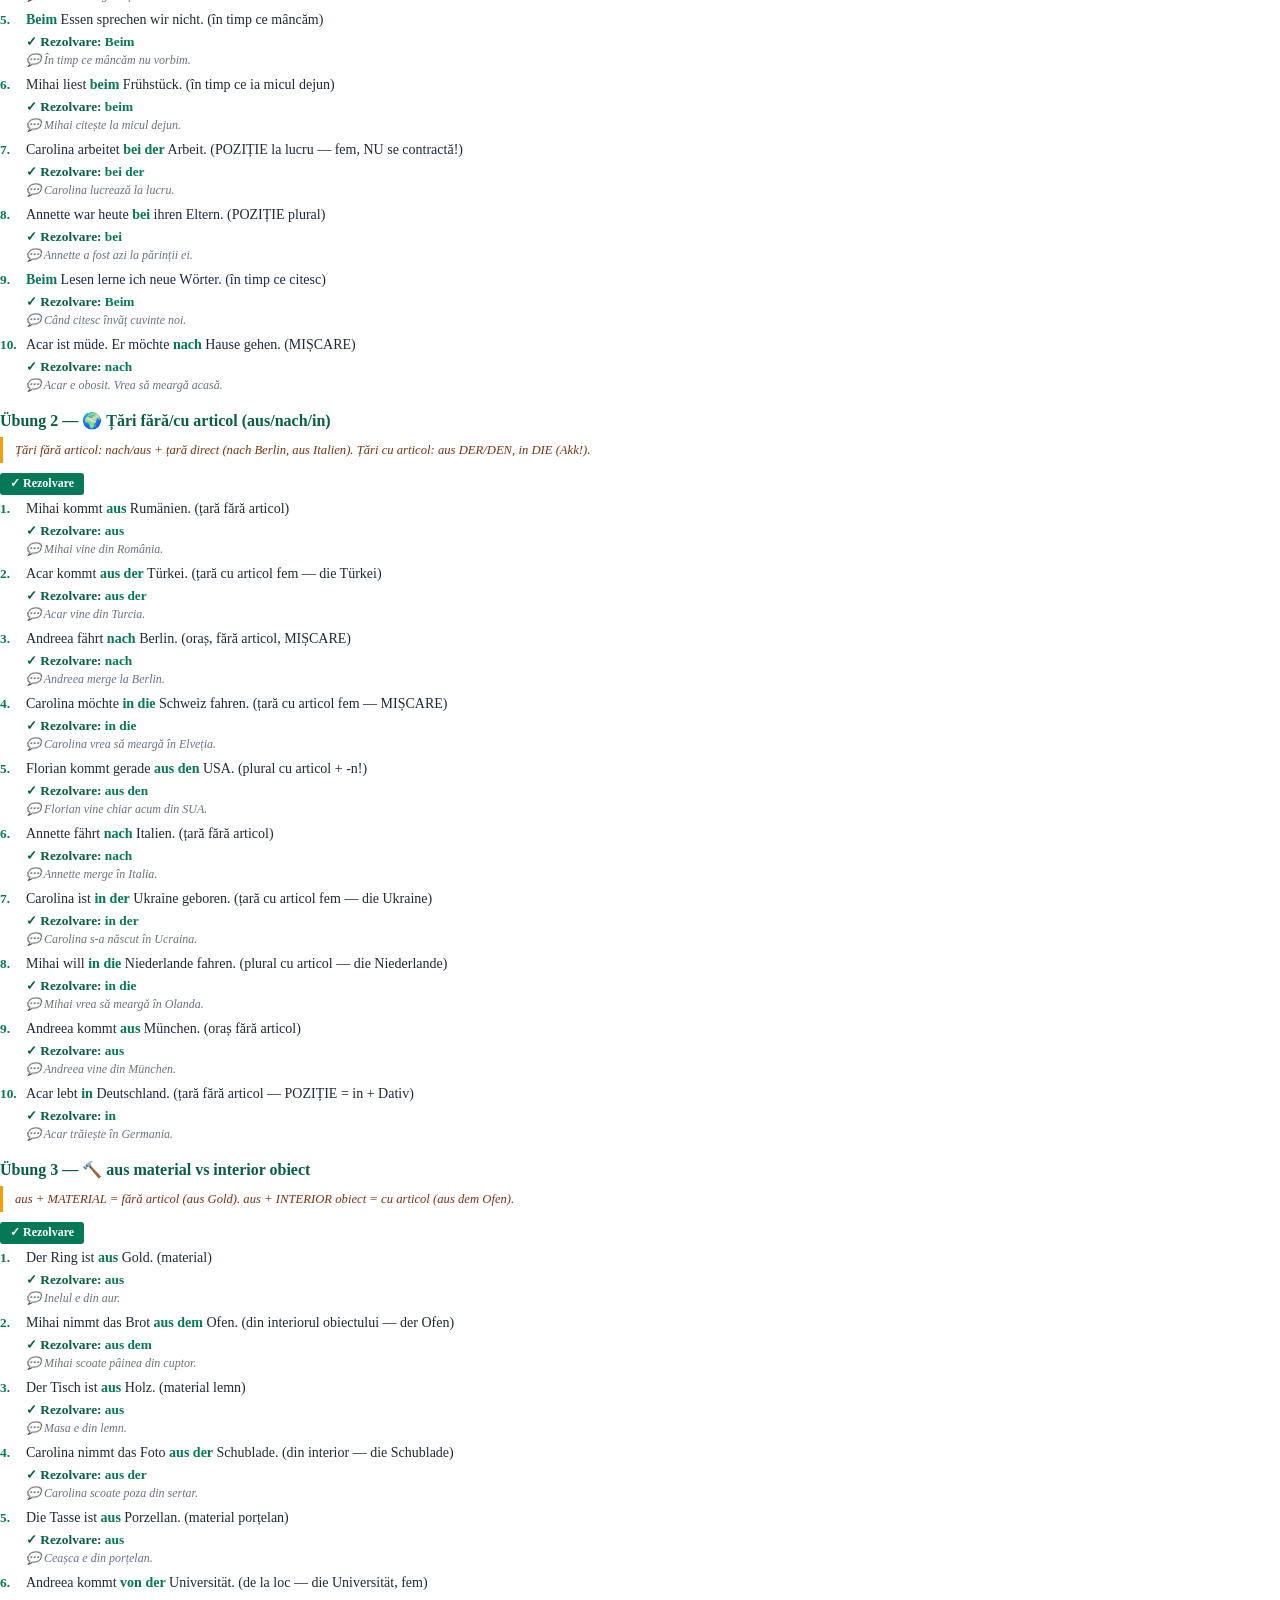
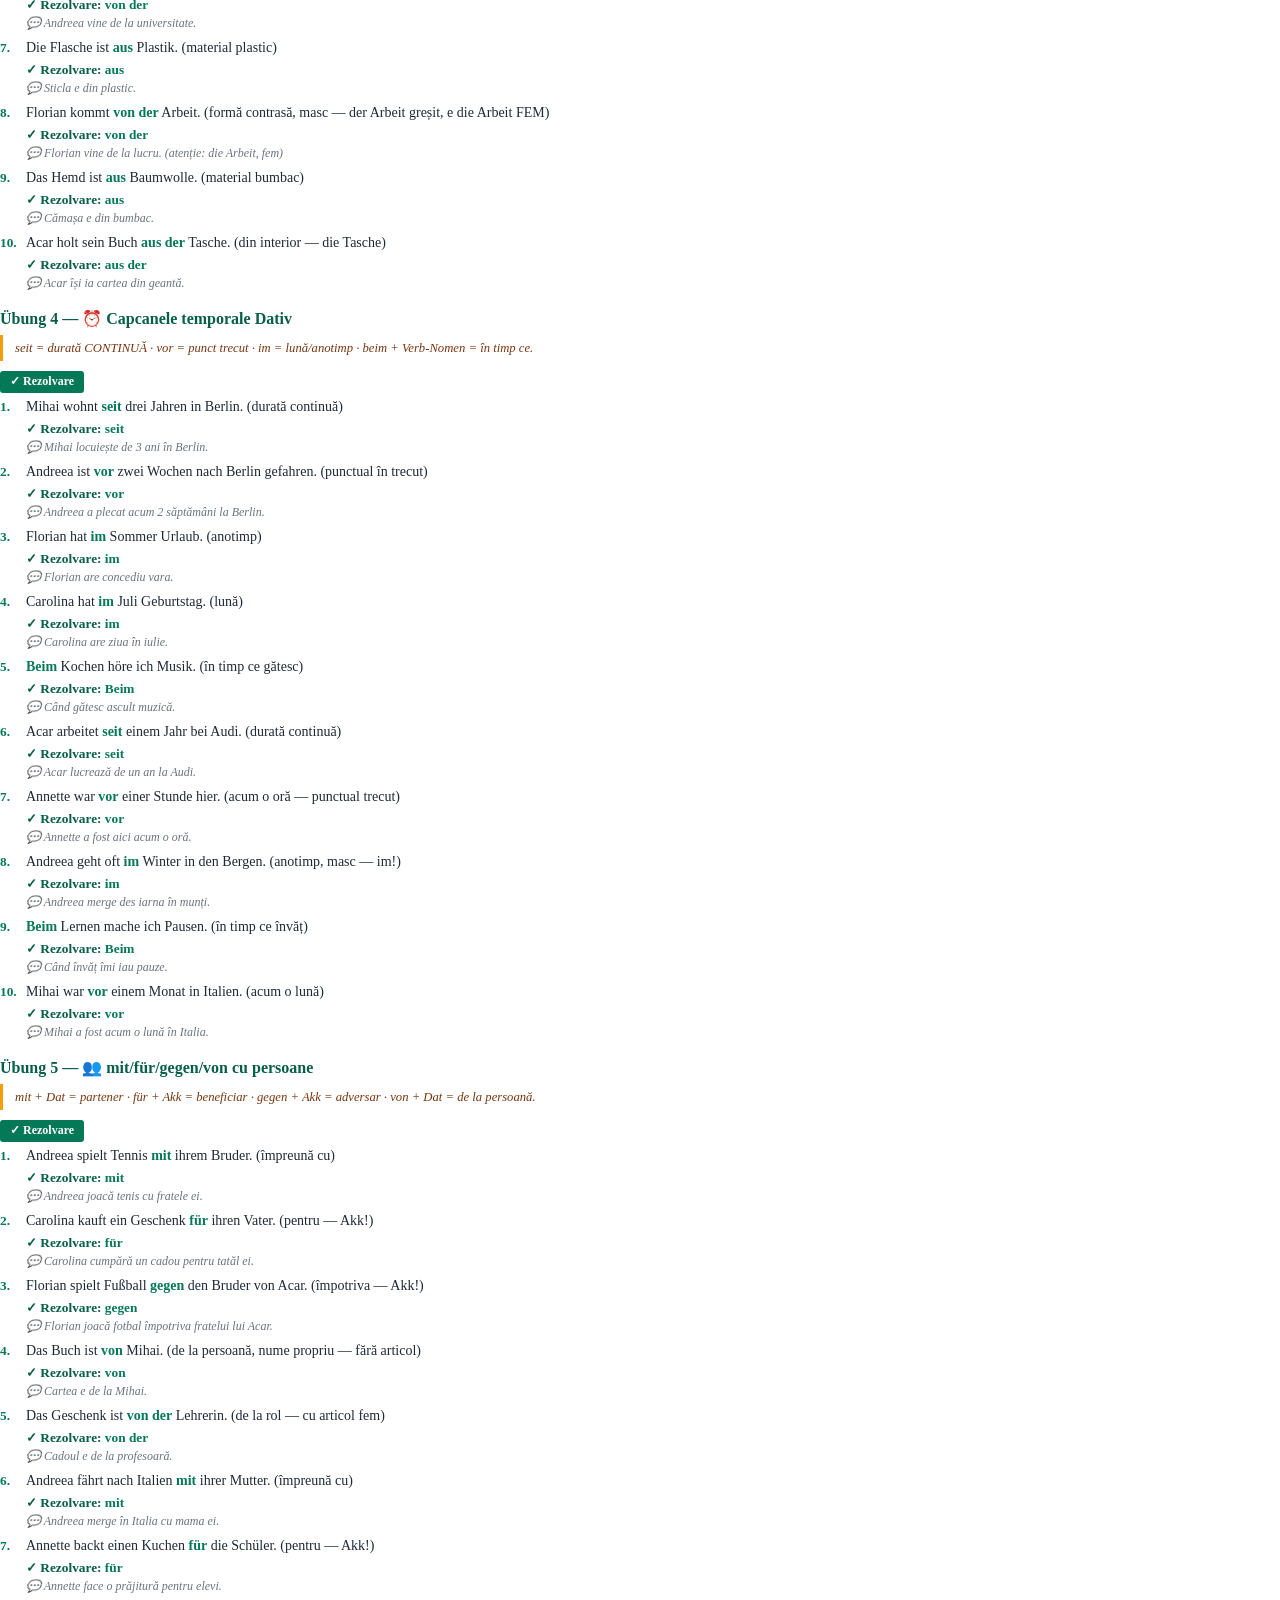
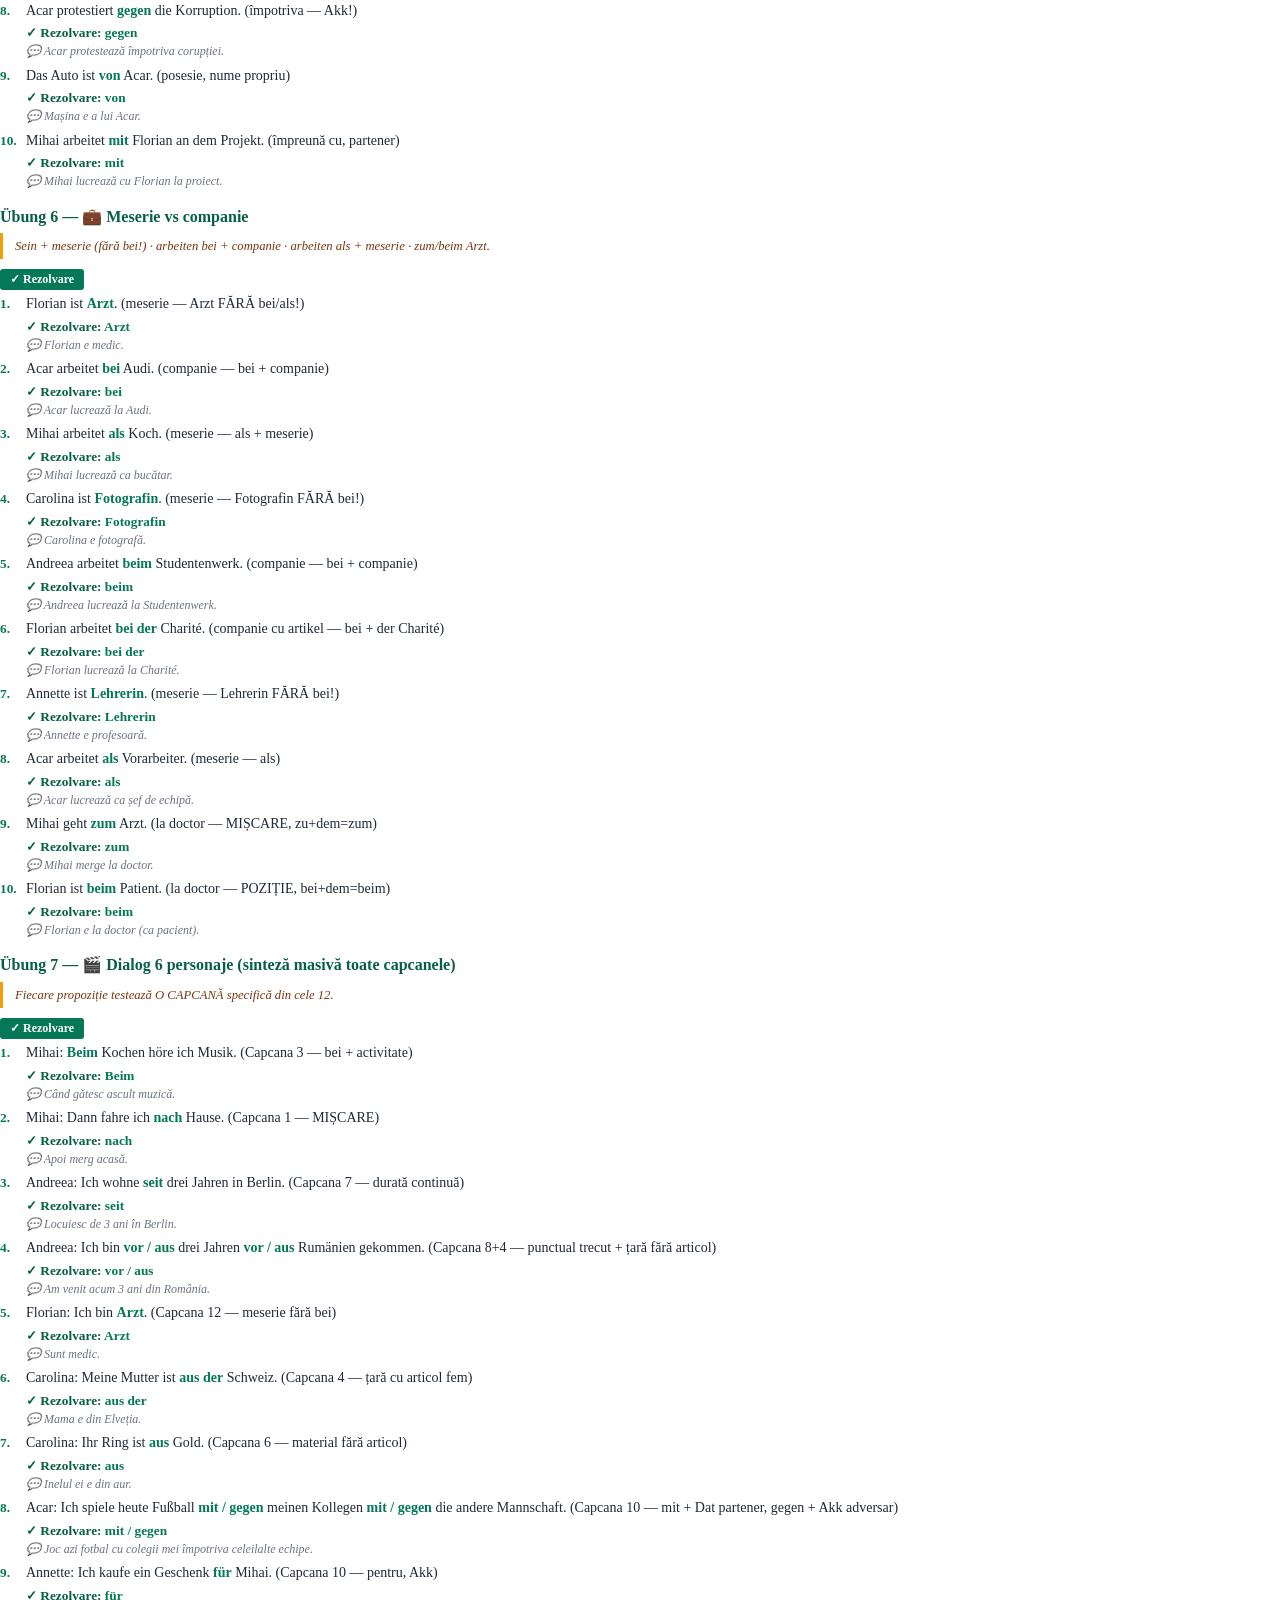
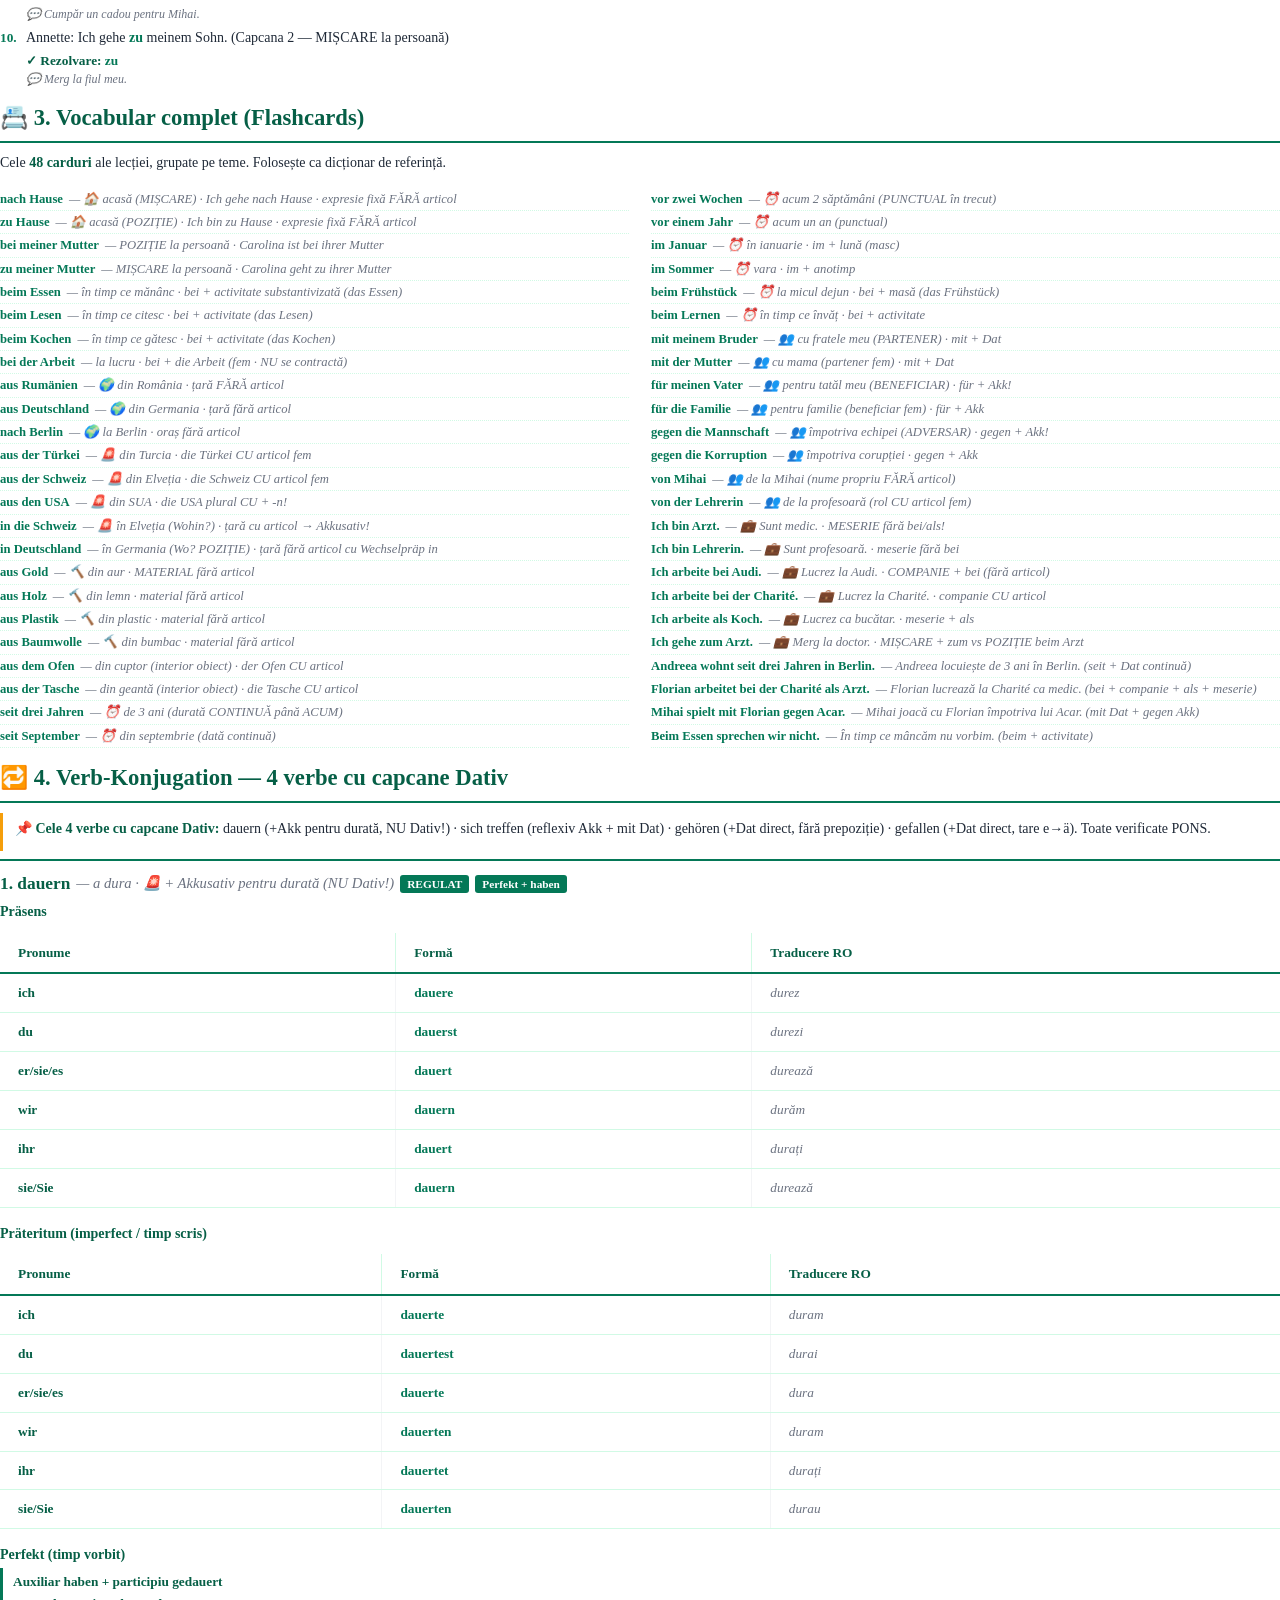
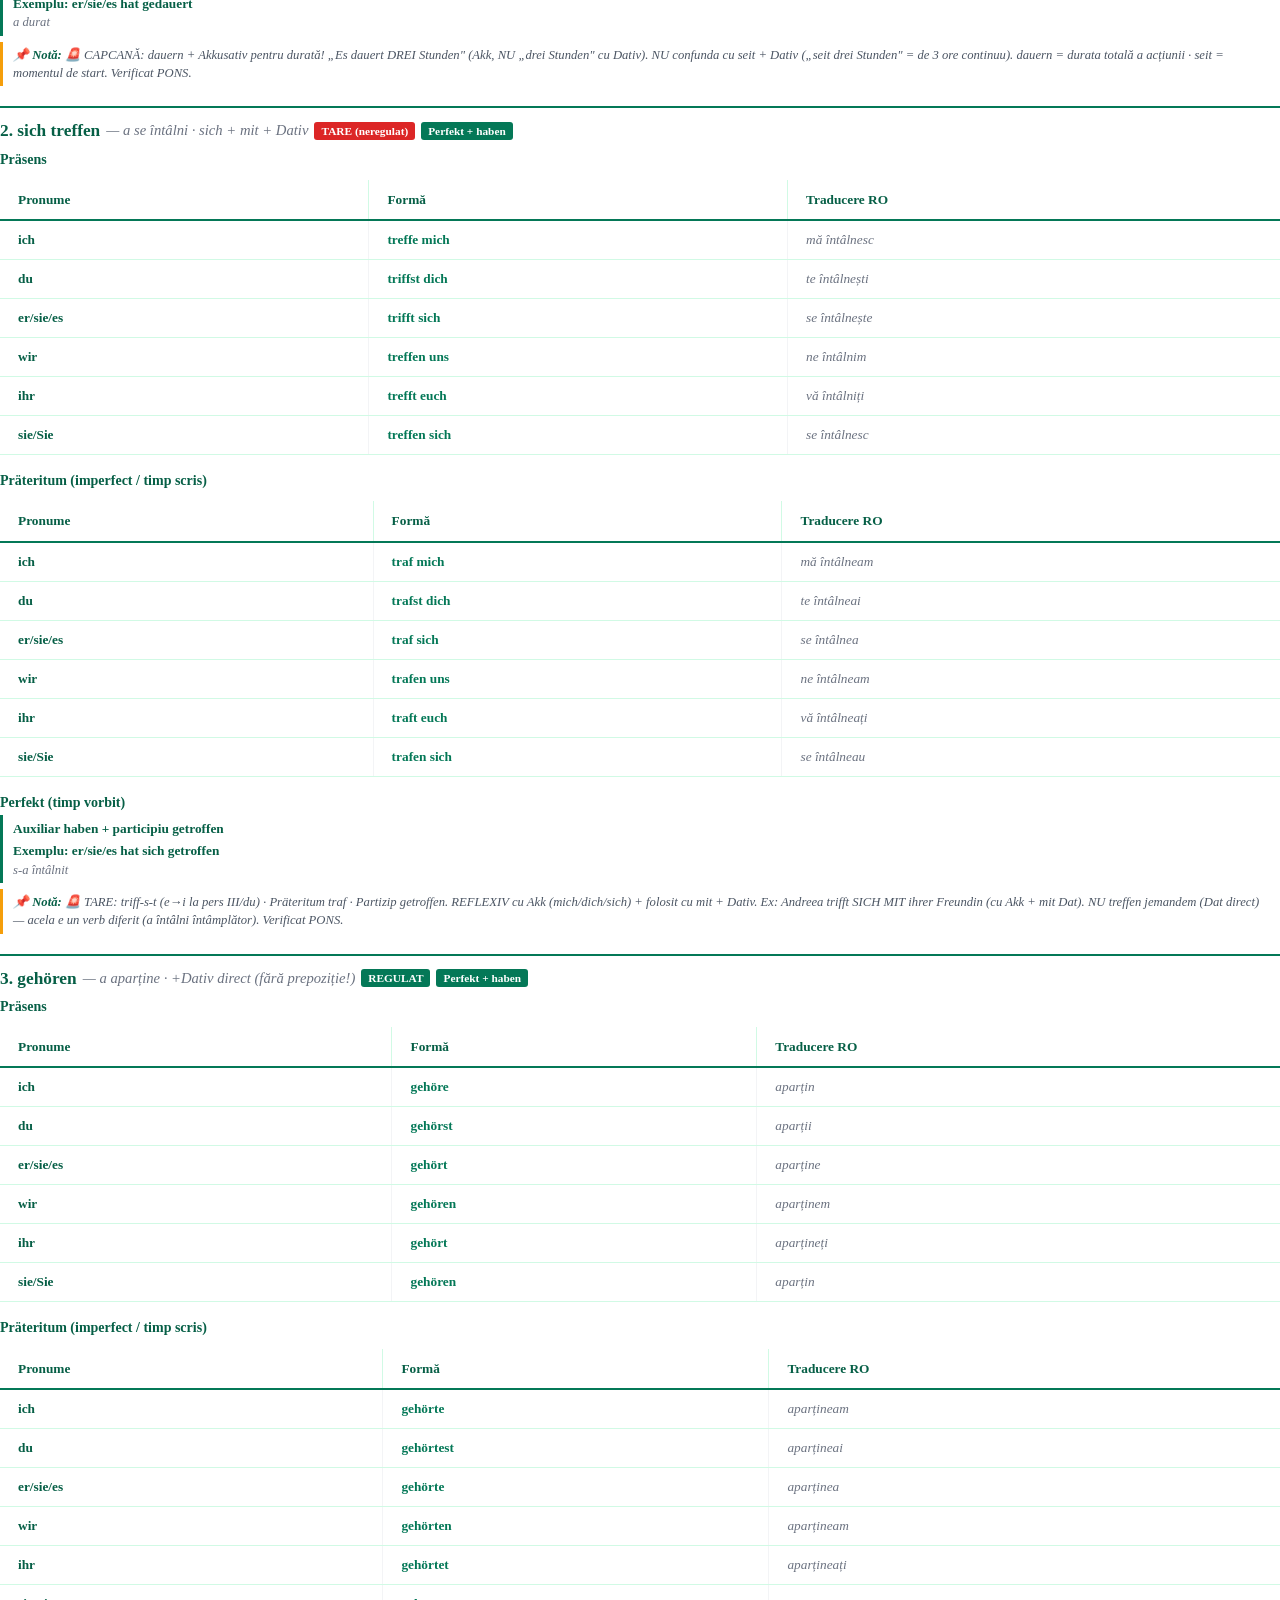
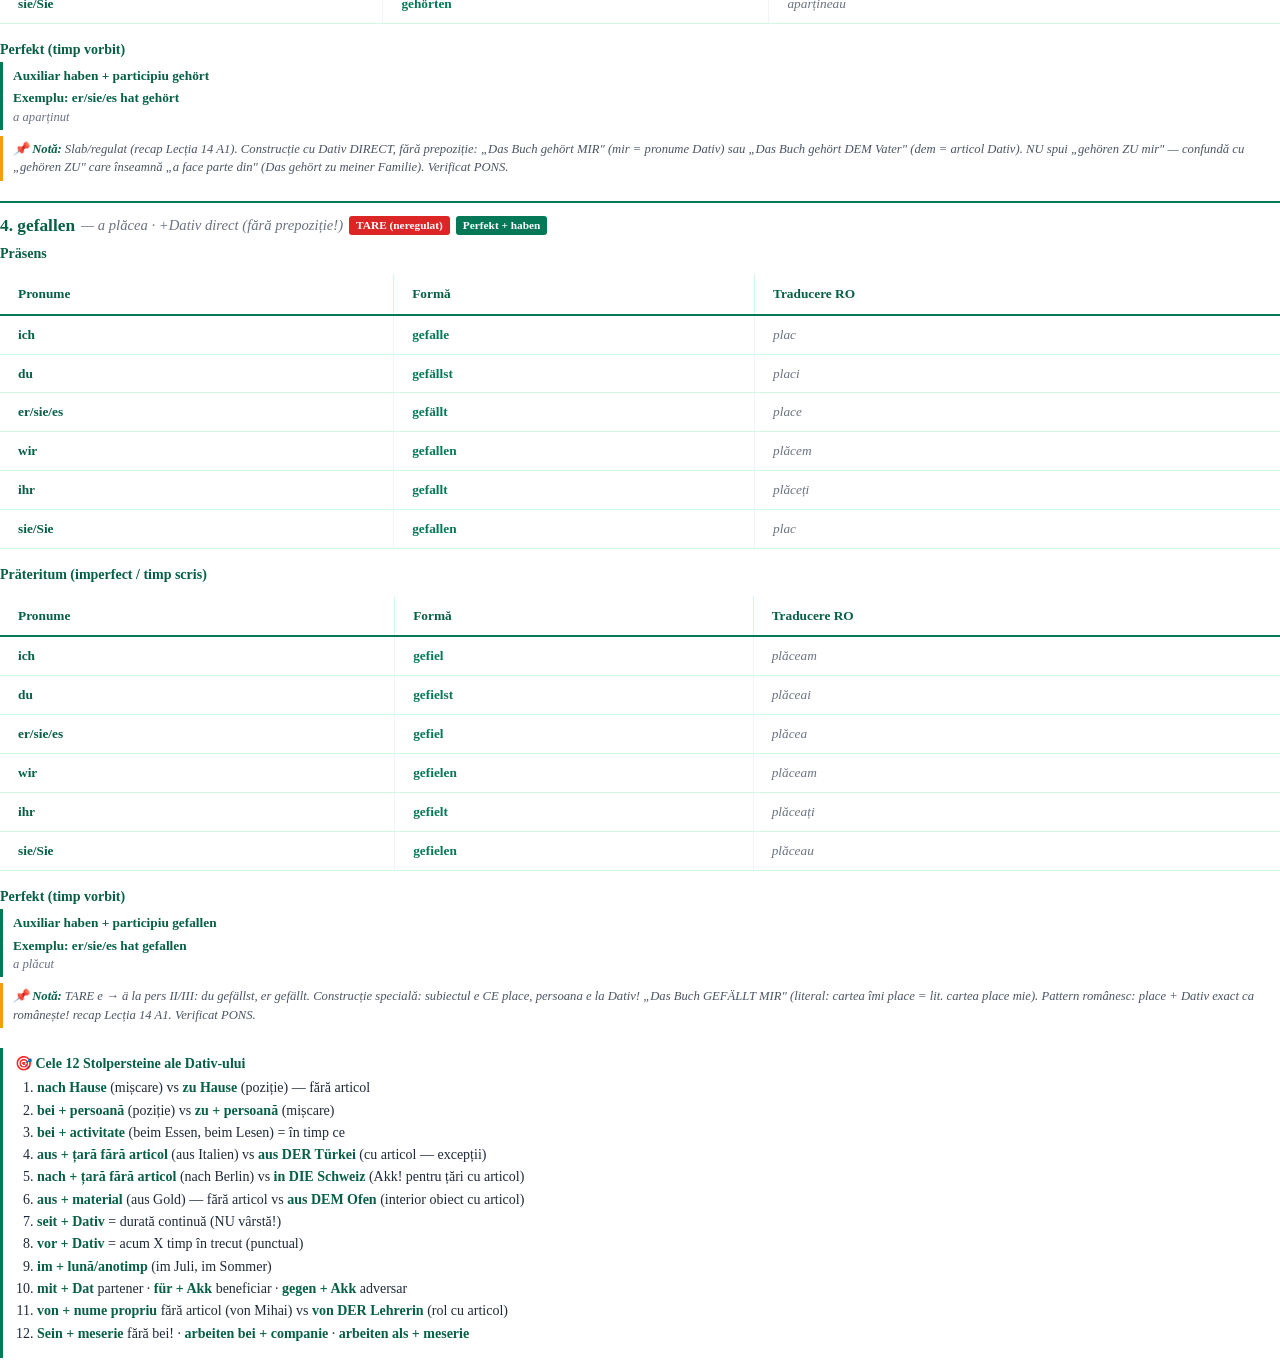
==== commit fd5a4140: "Fix PDF: ascunde avatarele decorative (andreea-note) la print — regula 15 pdf.html nu avea CSS pentr" ====
--- a/pdf.html
+++ b/pdf.html
@@ -311,6 +311,15 @@
 
         /* Section spacer */
         .new-section { page-break-before: always; }
+    
+        /* ===== FIX imagini in PDF (avatare decorative ascunse la print) — regula 15 ===== */
+        .andreea-note { border-left: 3px solid #f59e0b; padding: 6px 12px; margin: 8px 0; page-break-inside: avoid; font-style: italic; color: #78350f; background: transparent; }
+        .andreea-note .speaker { font-weight: bold; font-style: normal; color: #065f46; margin-bottom: 2px; display: block; }
+        .andreea-note .text { display: block; }
+        .andreea-note-content { flex: 1; }
+        .andreea-note-avatar { display: none; }
+        .dialog-avatar { display: none; }
+        .persona-mini img { width: 40px; height: 50px; object-fit: cover; }
     </style>
 </head>
 <body>
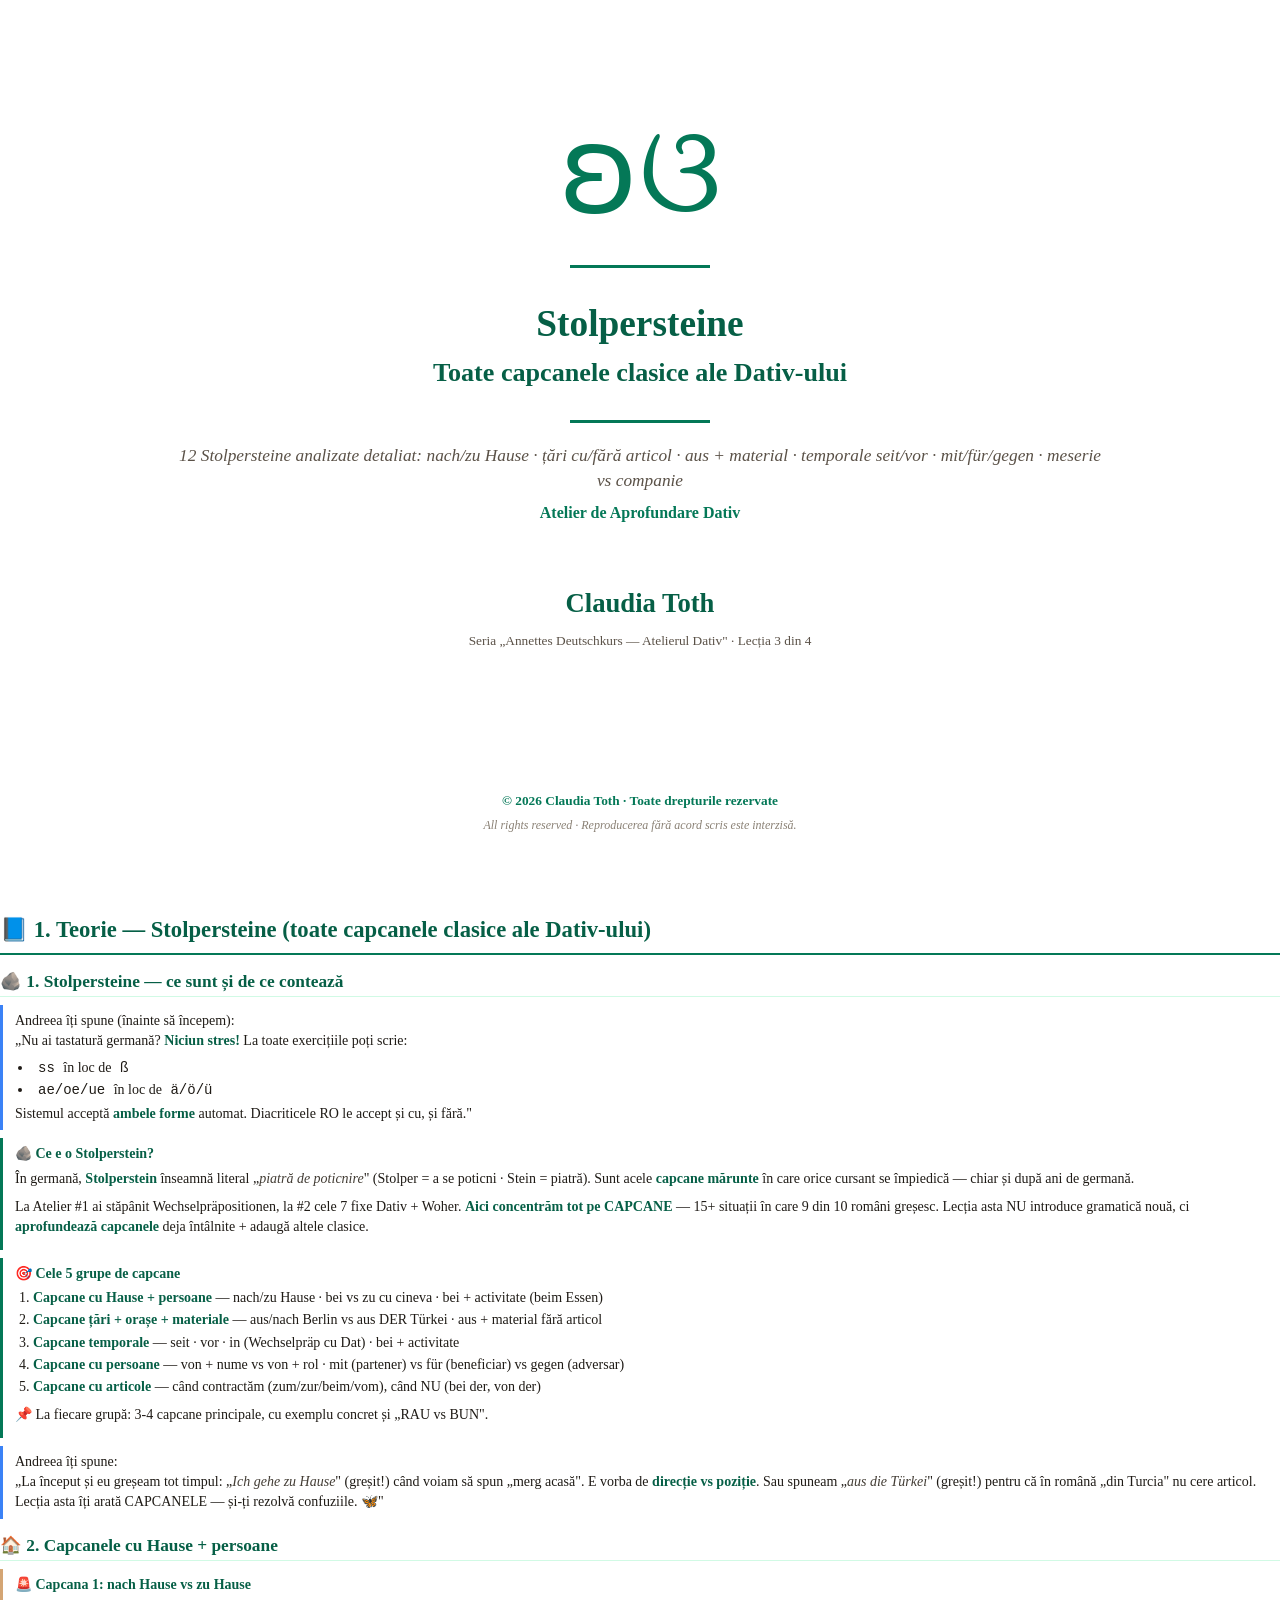
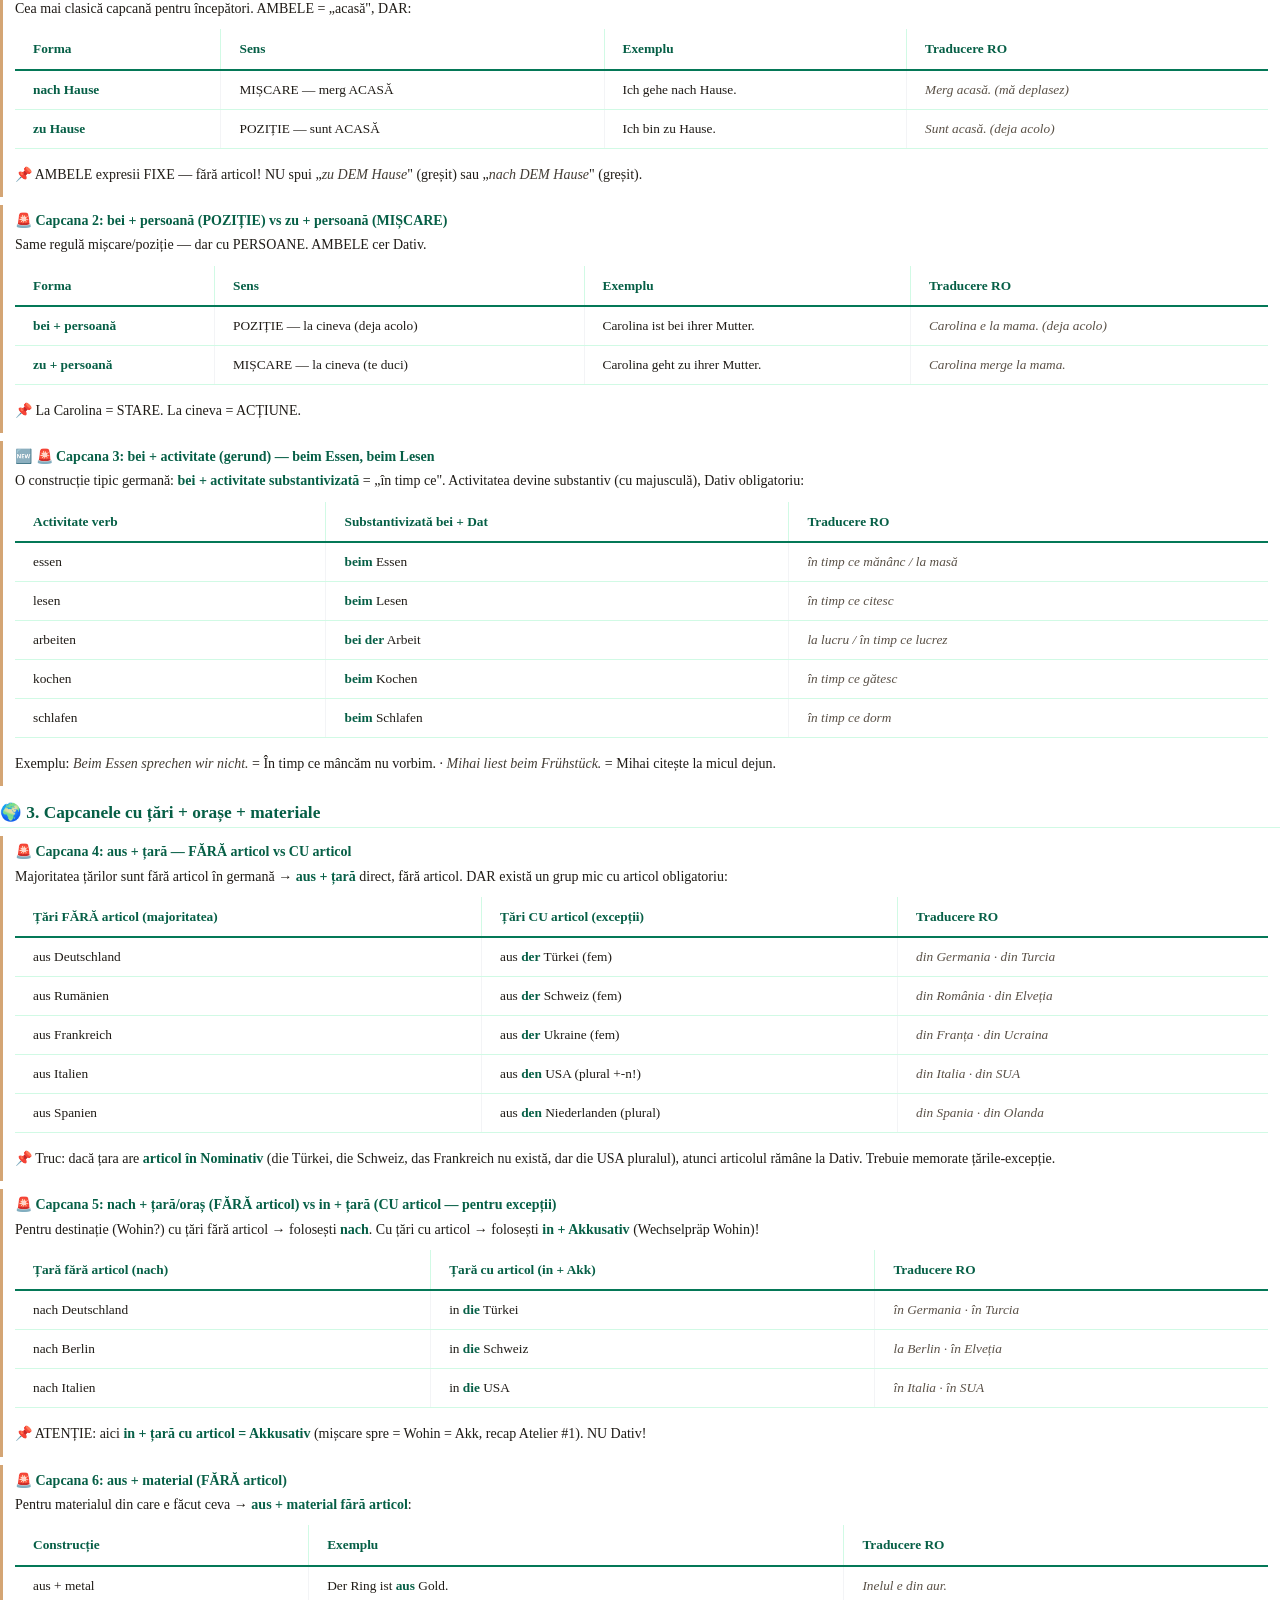
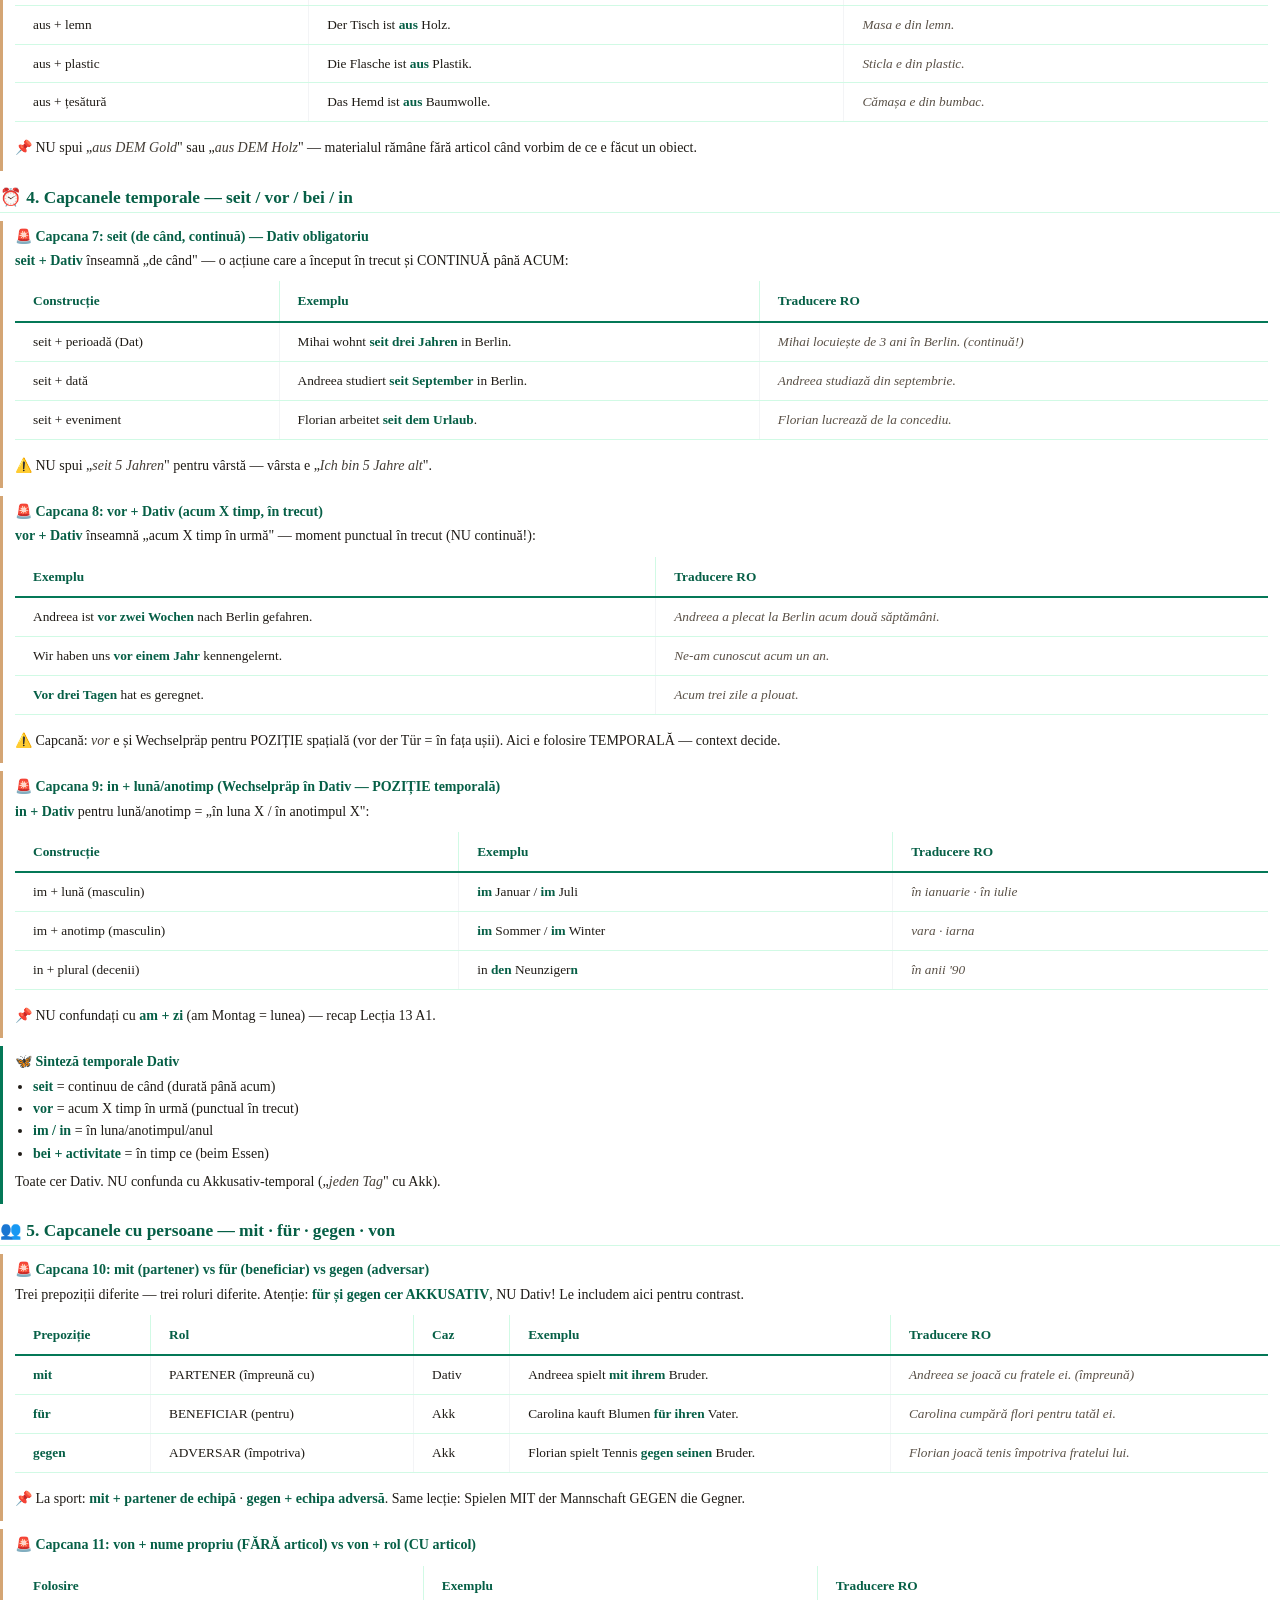
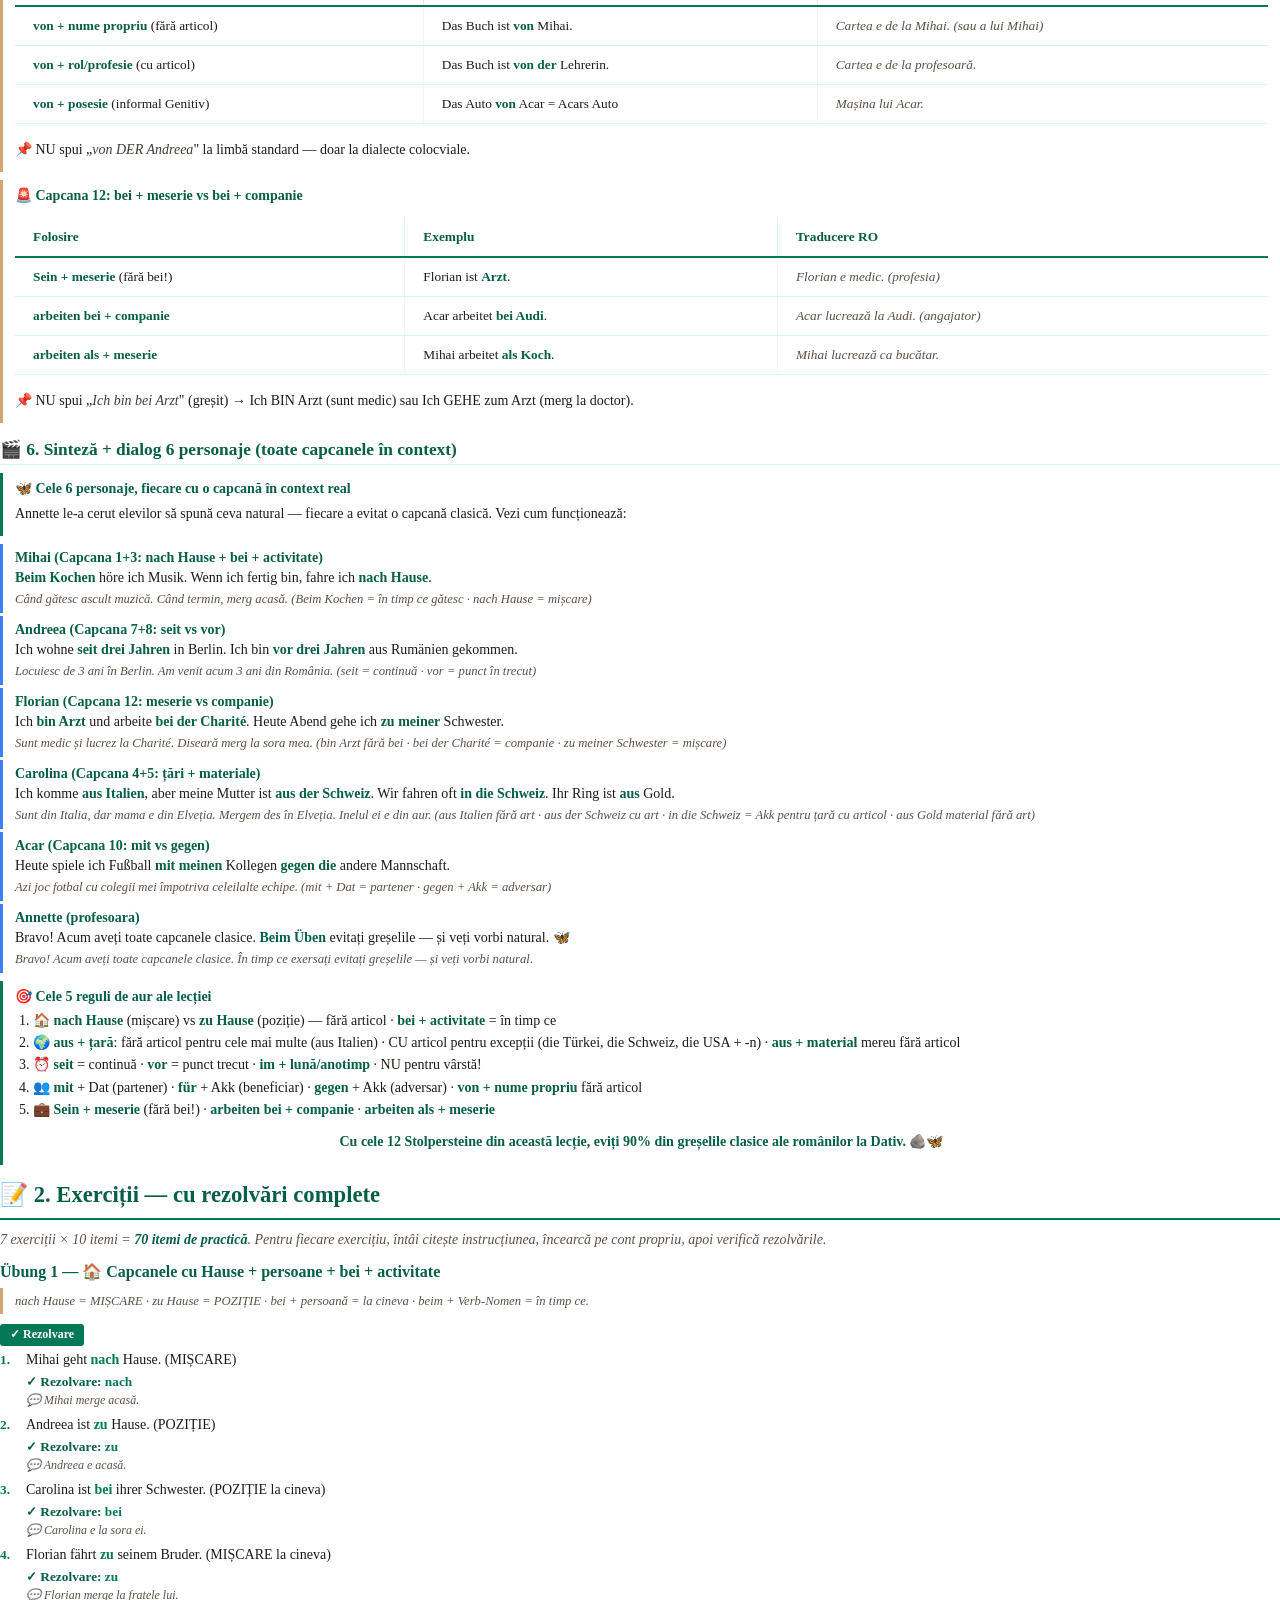
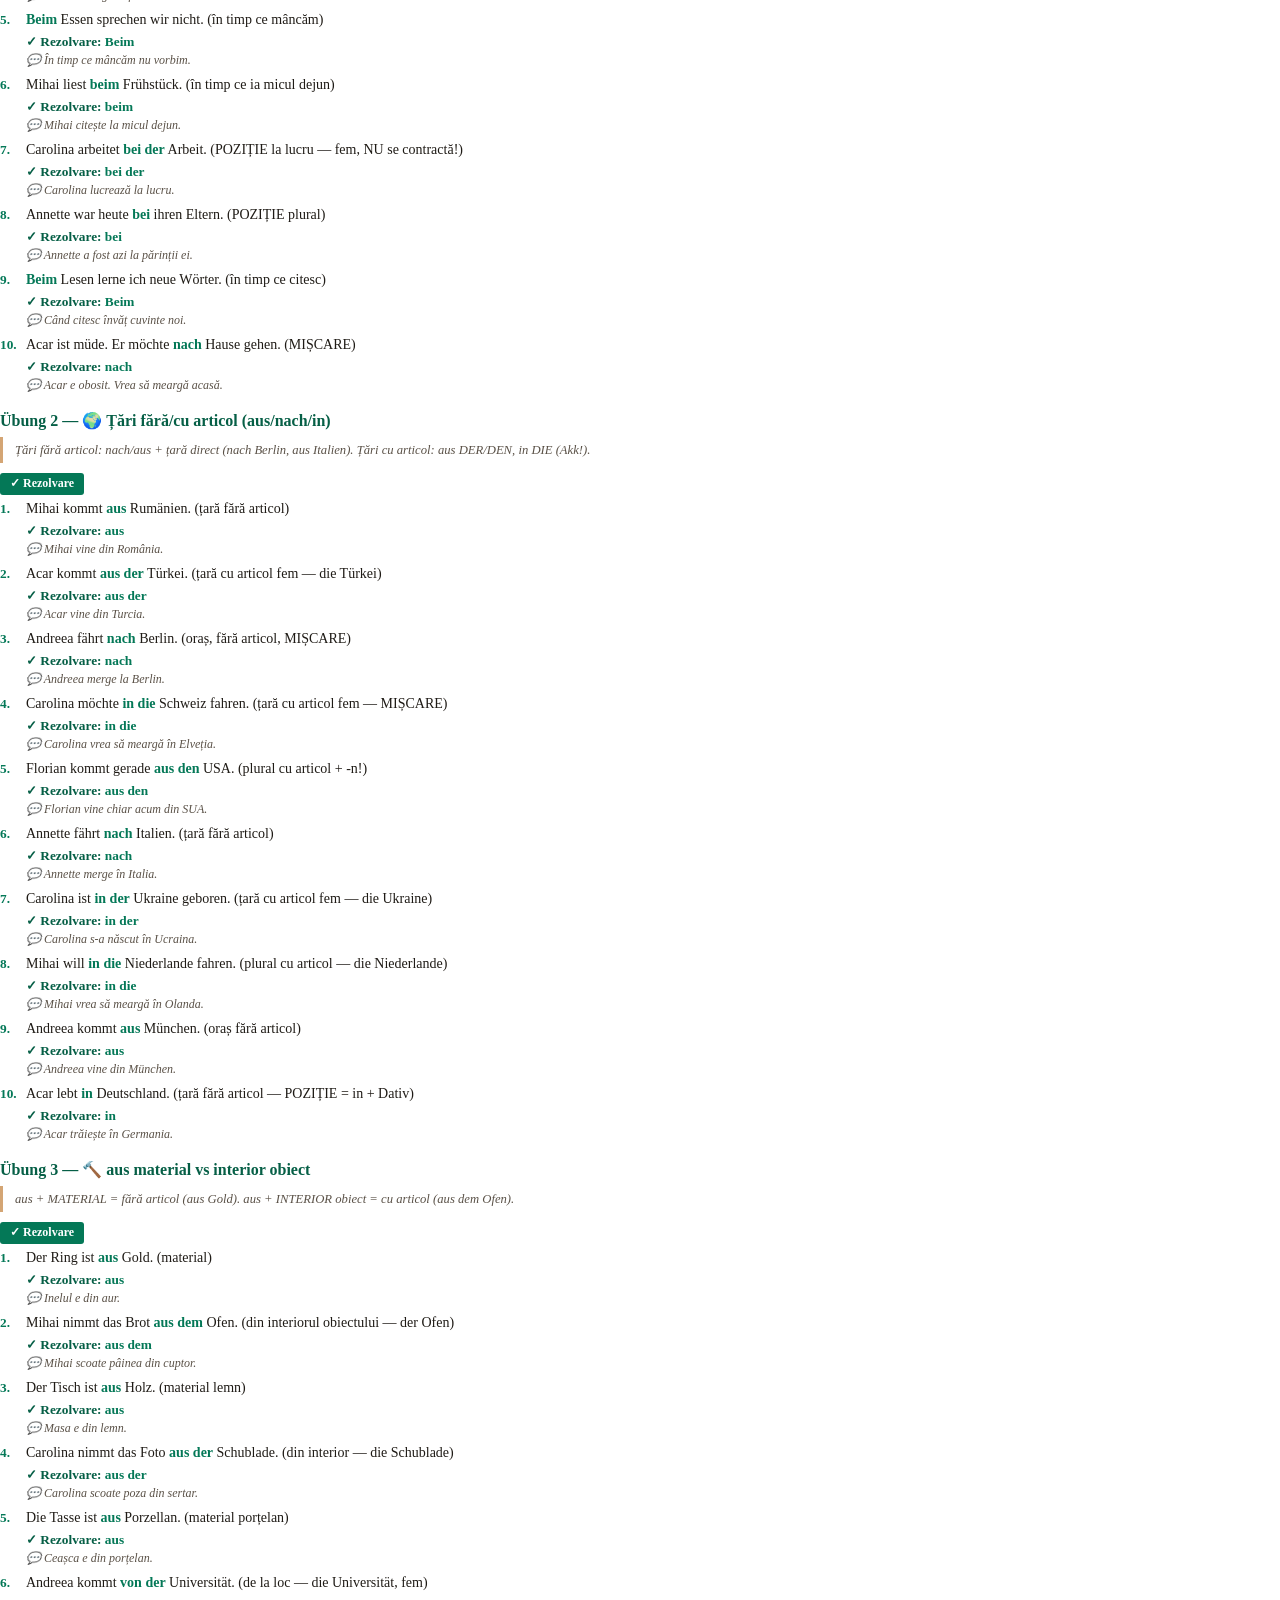
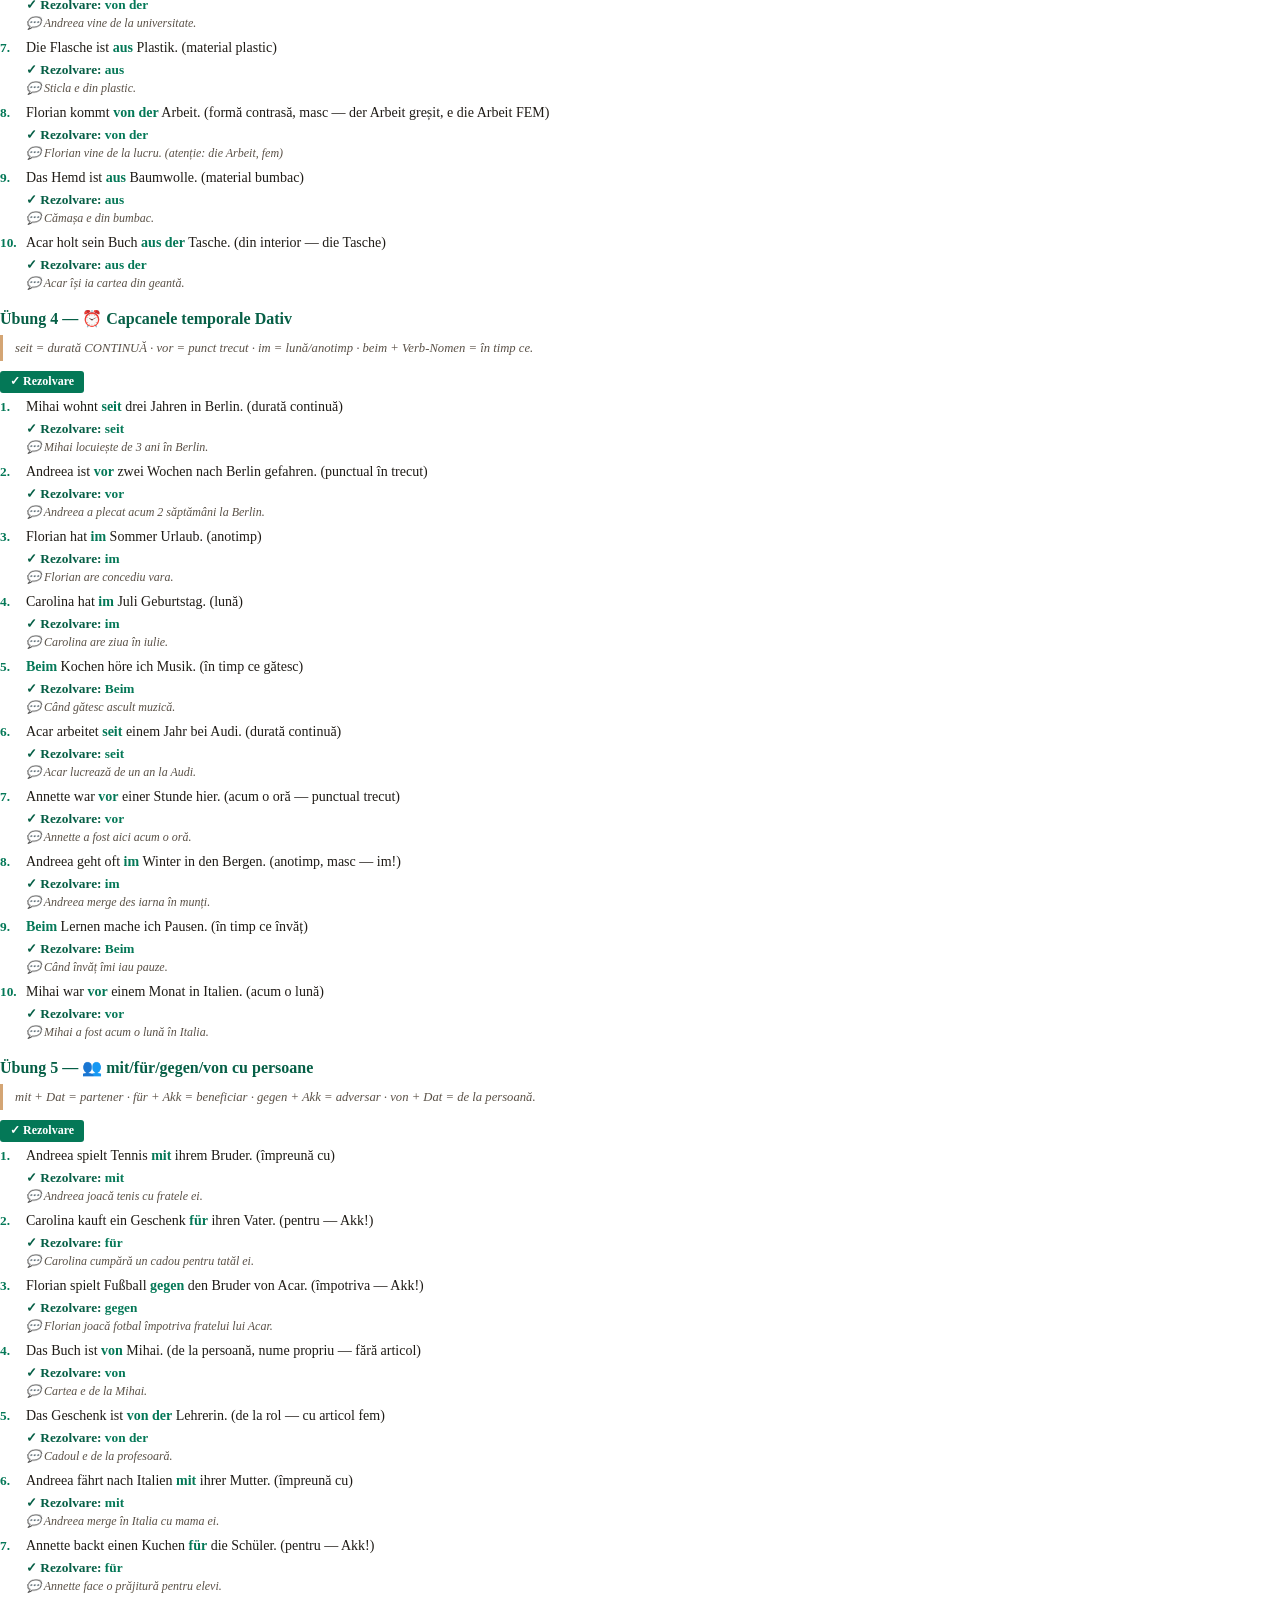
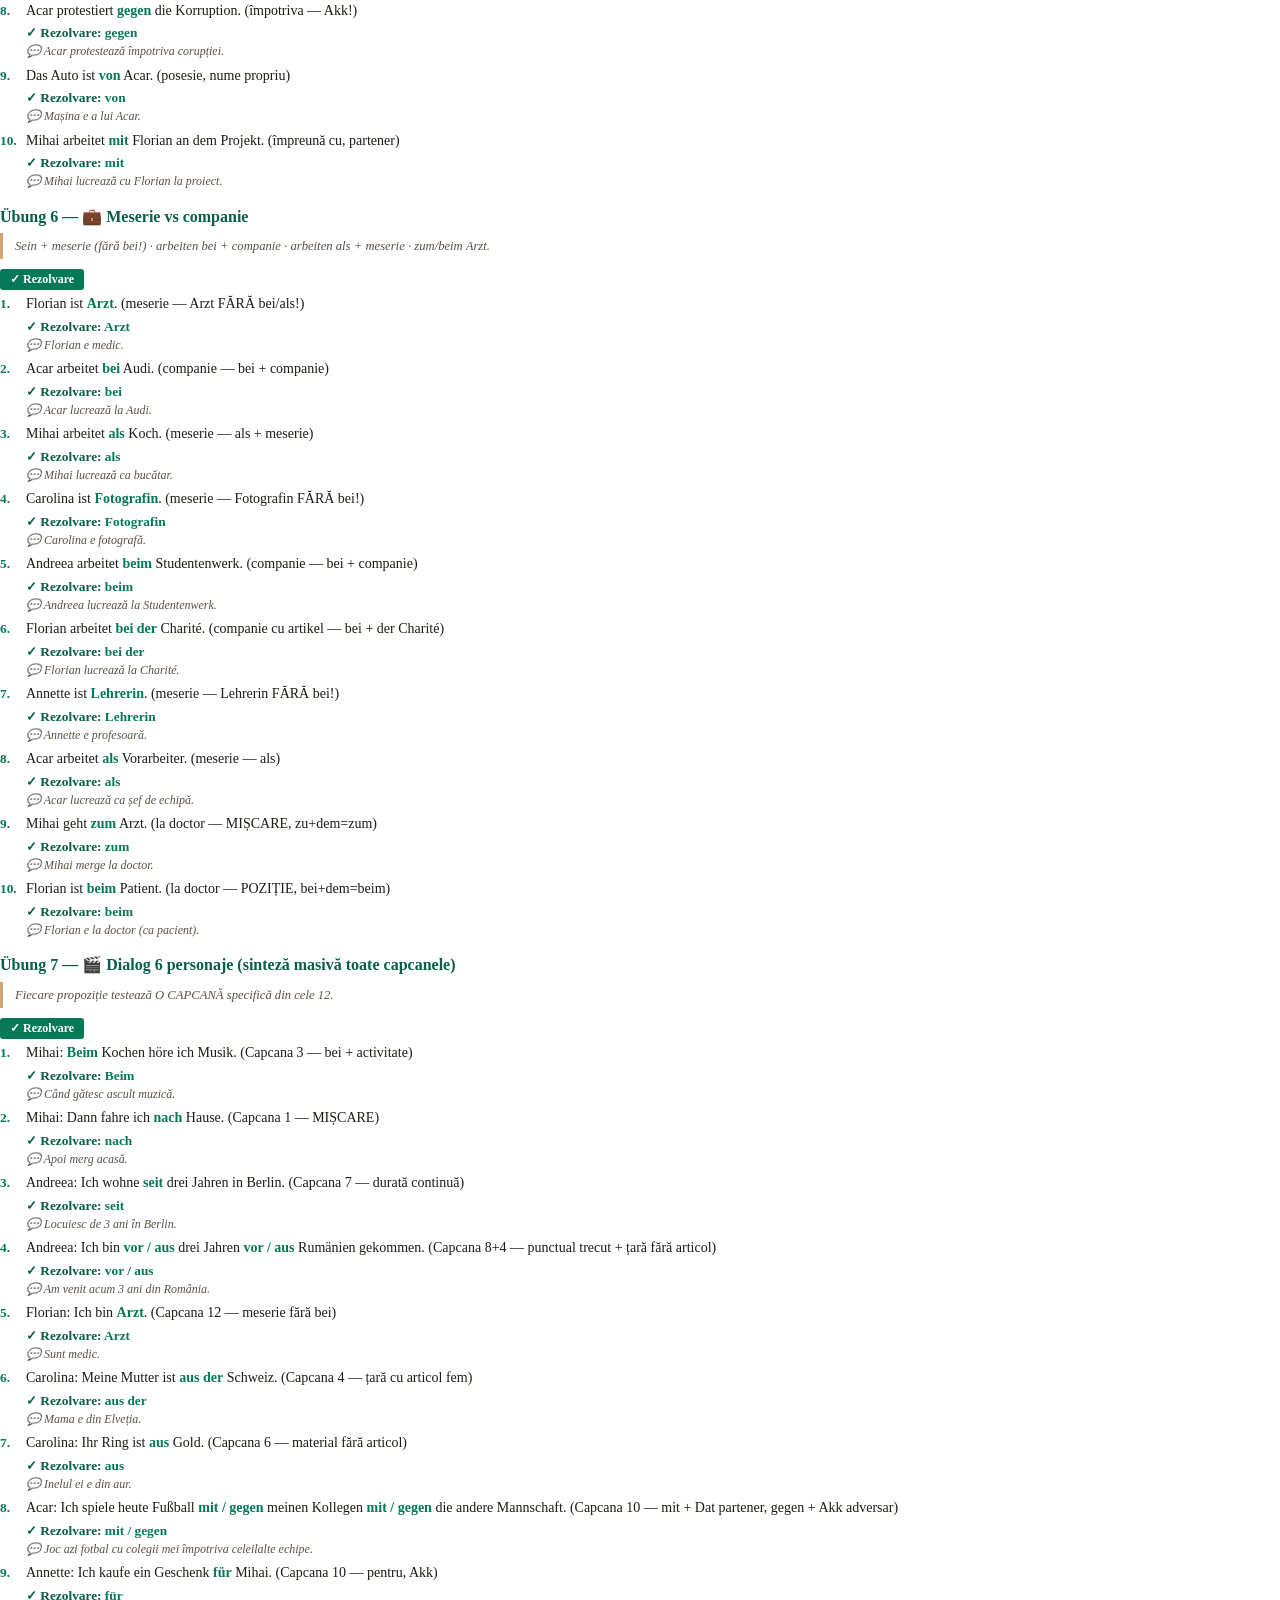
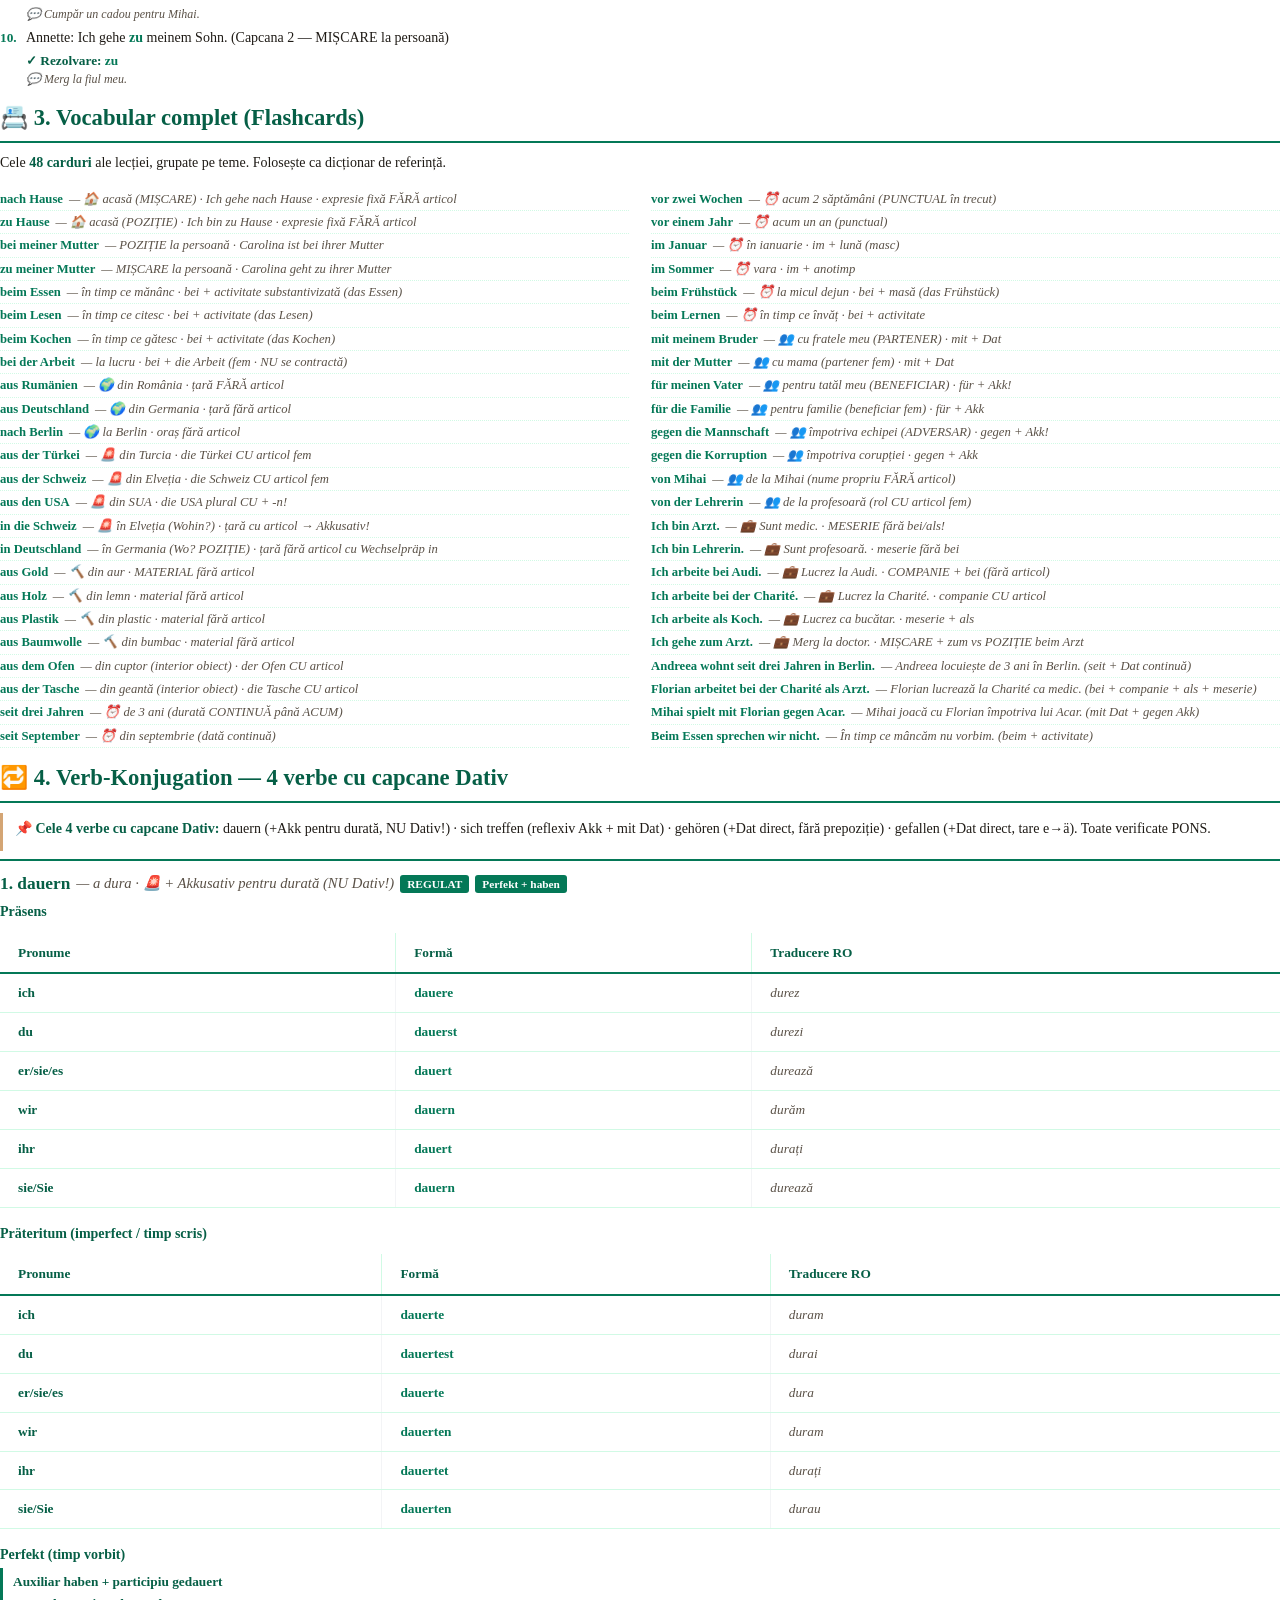
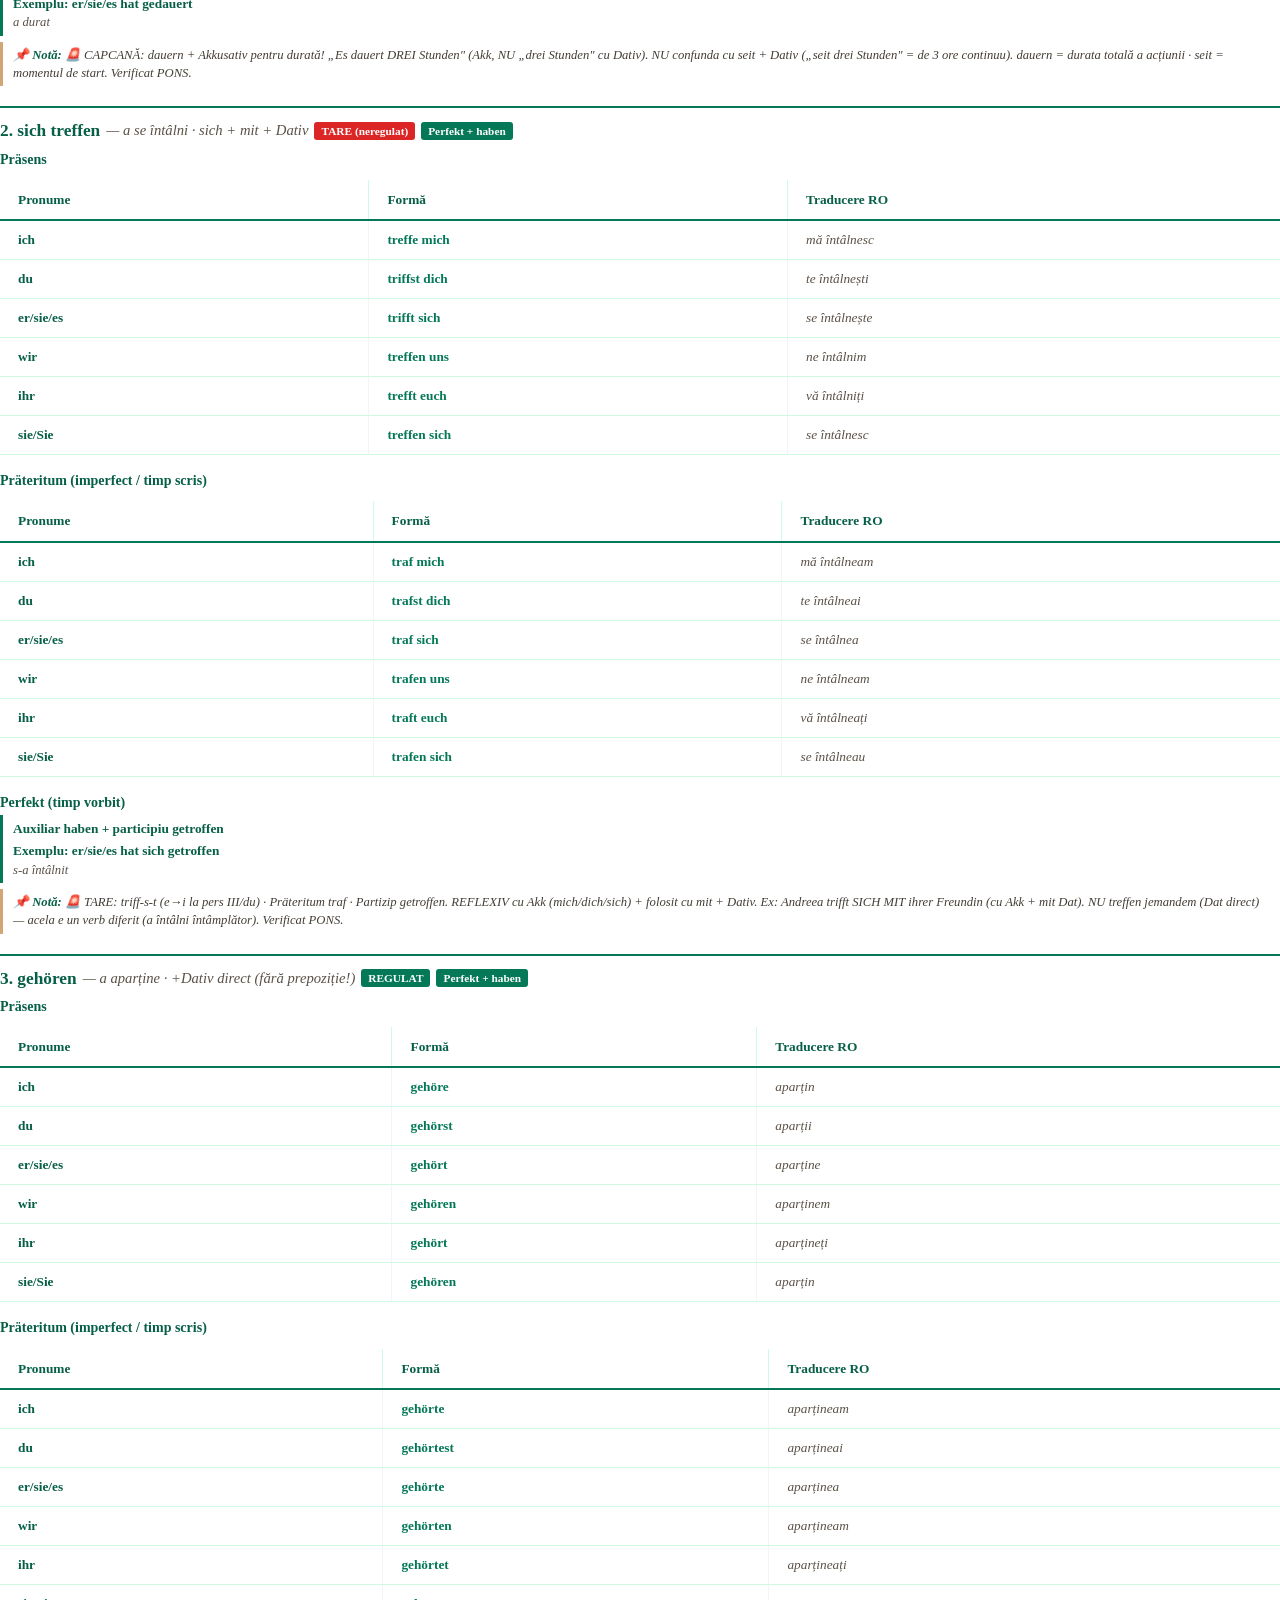
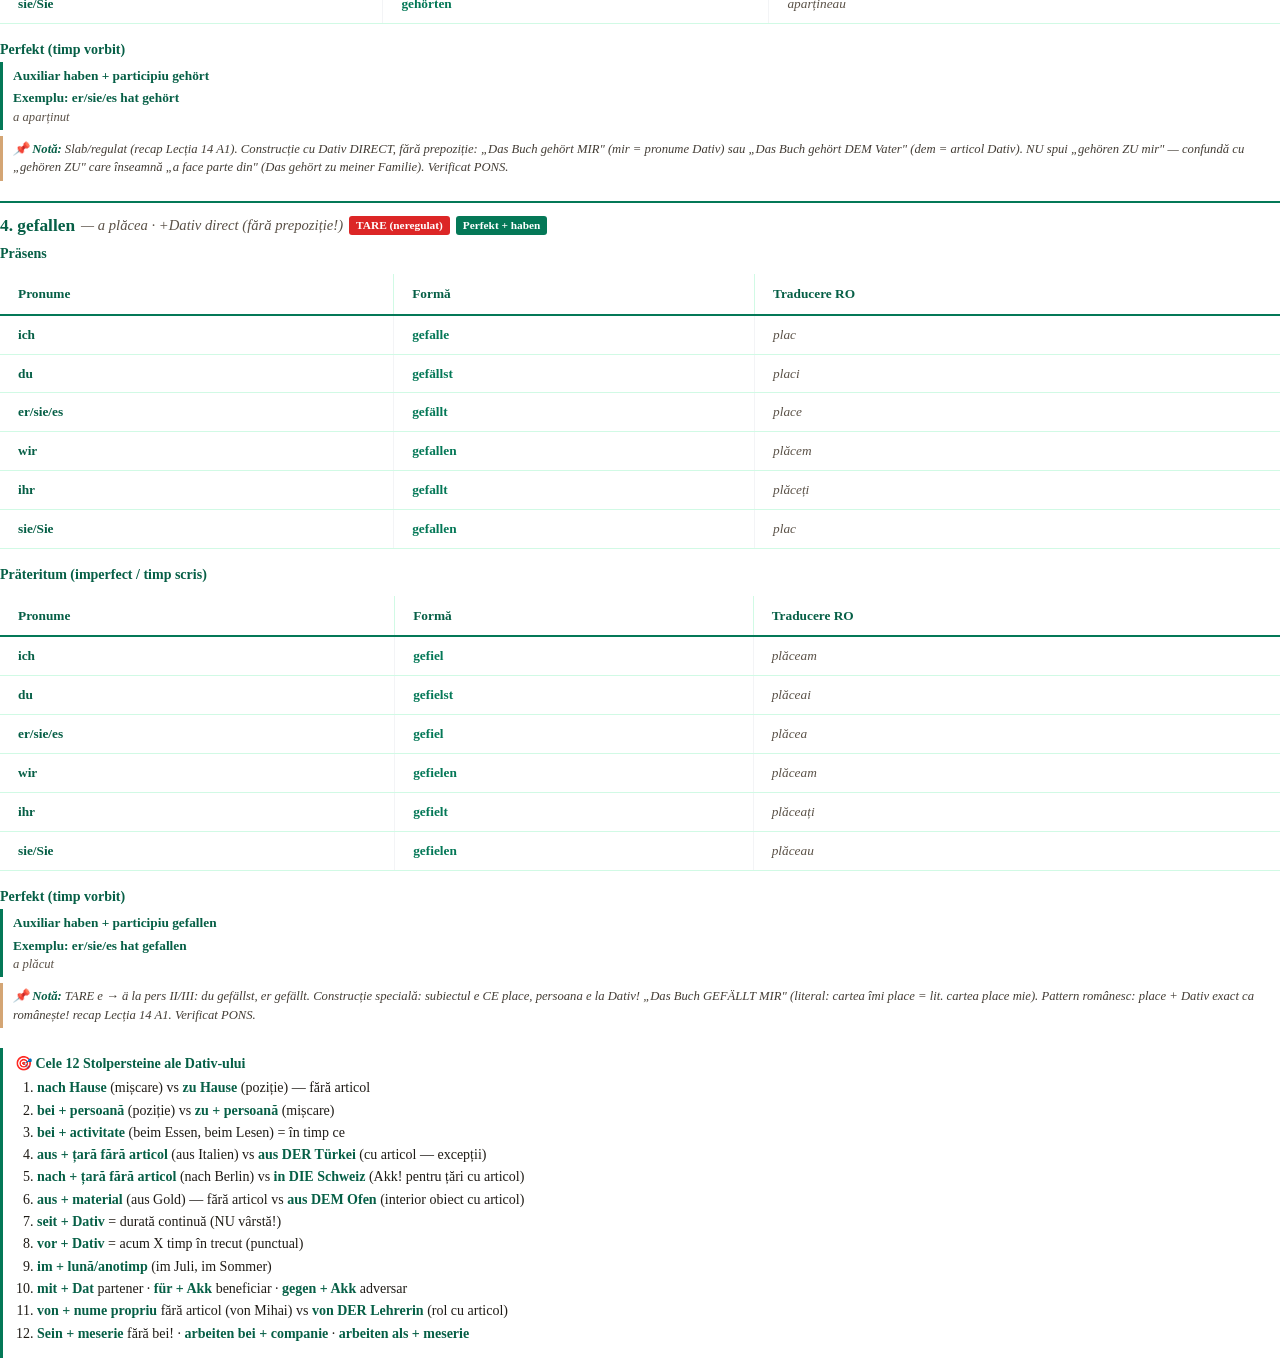
==== commit a968bf05: "Rebrand v2 culori: crem + auriu + emerald (mustar v1 eliminat) + PDF regenerat Co-Authored-By: Claud" ====
--- a/pdf.html
+++ b/pdf.html
@@ -27,7 +27,7 @@
         * { box-sizing: border-box; margin: 0; padding: 0; }
         body {
             font-family: 'Georgia', 'Times New Roman', serif;
-            color: #1f2937;
+            color: #1F1B16;
             line-height: 1.45;
             font-size: 10.5pt;
             -webkit-print-color-adjust: exact;
@@ -70,7 +70,7 @@
         }
         .cover-subtitle {
             font-size: 13pt;
-            color: #6b7280;
+            color: #5A5147;
             font-style: italic;
             margin-bottom: 8px;
             max-width: 80%;
@@ -89,7 +89,7 @@
         }
         .cover-series {
             font-size: 10pt;
-            color: #6b7280;
+            color: #5A5147;
             margin-bottom: 80px;
         }
         .cover-copyright {
@@ -100,7 +100,7 @@
         }
         .cover-notice {
             font-size: 9pt;
-            color: #9ca3af;
+            color: #8a8175;
             font-style: italic;
             margin-top: 6px;
         }
@@ -135,7 +135,7 @@
         }
         p { margin-bottom: 6px; }
         strong { color: #065f46; }
-        em { color: #4b5563; font-style: italic; }
+        em { color: #433d35; font-style: italic; }
         ul, ol { margin: 4px 0 8px 22px; }
         li { margin-bottom: 2px; }
 
@@ -153,7 +153,7 @@
             margin-bottom: 4px;
         }
         .info-box { border-left-color: #3b82f6; }
-        .warn-box { border-left-color: #f59e0b; }
+        .warn-box { border-left-color: #D4A574; }
 
         /* Tables (print-friendly, AERATE pentru lizibilitate) */
         table {
@@ -182,8 +182,8 @@
         table th + th { border-left: 1px solid #d1fae5; }
         table tr:nth-child(even) td { background: transparent; }
         td.verb { color: #047857; font-weight: bold; }
-        td.ro-text { color: #6b7280; font-style: italic; }
-        .ro-translation { display: block; color: #6b7280; font-style: italic; font-size: 9pt; margin-top: 1px; }
+        td.ro-text { color: #5A5147; font-style: italic; }
+        .ro-translation { display: block; color: #5A5147; font-style: italic; font-size: 9pt; margin-top: 1px; }
 
         /* Dialog */
         .dialog-line {
@@ -193,7 +193,7 @@
             border-left: 3px solid #3b82f6;
         }
         .dialog-line .speaker { font-weight: bold; color: #065f46; }
-        .dialog-line .ro { color: #6b7280; font-style: italic; font-size: 9.5pt; margin-top: 2px; }
+        .dialog-line .ro { color: #5A5147; font-style: italic; font-size: 9.5pt; margin-top: 2px; }
 
         /* Exercise blocks */
         .ex-block {
@@ -202,11 +202,11 @@
         }
         .ex-block h3 { color: #065f46; font-size: 12pt; margin-bottom: 5px; }
         .ex-block .instruction {
-            border-left: 3px solid #f59e0b;
+            border-left: 3px solid #D4A574;
             padding: 4px 12px;
             margin-bottom: 6px;
             font-size: 9.5pt;
-            color: #78350f;
+            color: #5A5147;
             font-style: italic;
         }
         .rezolvare-banner {
@@ -236,7 +236,7 @@
         }
         .ex-num::after { content: "."; }
         .ex-body { flex: 1; }
-        .ex-q { margin-bottom: 2px; color: #1f2937; }
+        .ex-q { margin-bottom: 2px; color: #1F1B16; }
         .ex-a {
             color: #047857;
             font-weight: bold;
@@ -244,7 +244,7 @@
             margin-top: 2px;
         }
         .ex-a::before { content: "✓ Rezolvare: "; color: #065f46; }
-        .ex-tr { color: #6b7280; font-size: 9pt; font-style: italic; margin-top: 1px; }
+        .ex-tr { color: #5A5147; font-size: 9pt; font-style: italic; margin-top: 1px; }
 
         /* Flashcard list (compact 2-col) */
         .flashcards-grid {
@@ -259,7 +259,7 @@
             font-size: 9.5pt;
         }
         .fc-row .de { color: #047857; font-weight: bold; }
-        .fc-row .ro { color: #6b7280; font-style: italic; margin-left: 6px; }
+        .fc-row .ro { color: #5A5147; font-style: italic; margin-left: 6px; }
 
         /* Verb conjugation cards */
         .verb-card {
@@ -276,7 +276,7 @@
             margin-bottom: 6px;
         }
         .verb-card .vh .name { font-size: 13pt; color: #065f46; font-weight: bold; }
-        .verb-card .vh .ro { color: #6b7280; font-style: italic; font-size: 11pt; }
+        .verb-card .vh .ro { color: #5A5147; font-style: italic; font-size: 11pt; }
         .verb-card .vh .badge {
             display: inline-block;
             padding: 1px 7px;
@@ -299,12 +299,12 @@
             font-size: 10pt;
         }
         .verb-card .perfekt-box .de { color: #065f46; font-weight: 600; }
-        .verb-card .perfekt-box .ro { color: #6b7280; font-style: italic; font-size: 9.5pt; }
+        .verb-card .perfekt-box .ro { color: #5A5147; font-style: italic; font-size: 9.5pt; }
         .verb-card .note {
             font-size: 9.5pt;
-            color: #4b5563;
+            color: #433d35;
             padding: 4px 10px;
-            border-left: 3px solid #f59e0b;
+            border-left: 3px solid #D4A574;
             margin-top: 6px;
             font-style: italic;
         }
@@ -313,7 +313,7 @@
         .new-section { page-break-before: always; }
     
         /* ===== FIX imagini in PDF (avatare decorative ascunse la print) — regula 15 ===== */
-        .andreea-note { border-left: 3px solid #f59e0b; padding: 6px 12px; margin: 8px 0; page-break-inside: avoid; font-style: italic; color: #78350f; background: transparent; }
+        .andreea-note { border-left: 3px solid #D4A574; padding: 6px 12px; margin: 8px 0; page-break-inside: avoid; font-style: italic; color: #5A5147; background: transparent; }
         .andreea-note .speaker { font-weight: bold; font-style: normal; color: #065f46; margin-bottom: 2px; display: block; }
         .andreea-note .text { display: block; }
         .andreea-note-content { flex: 1; }
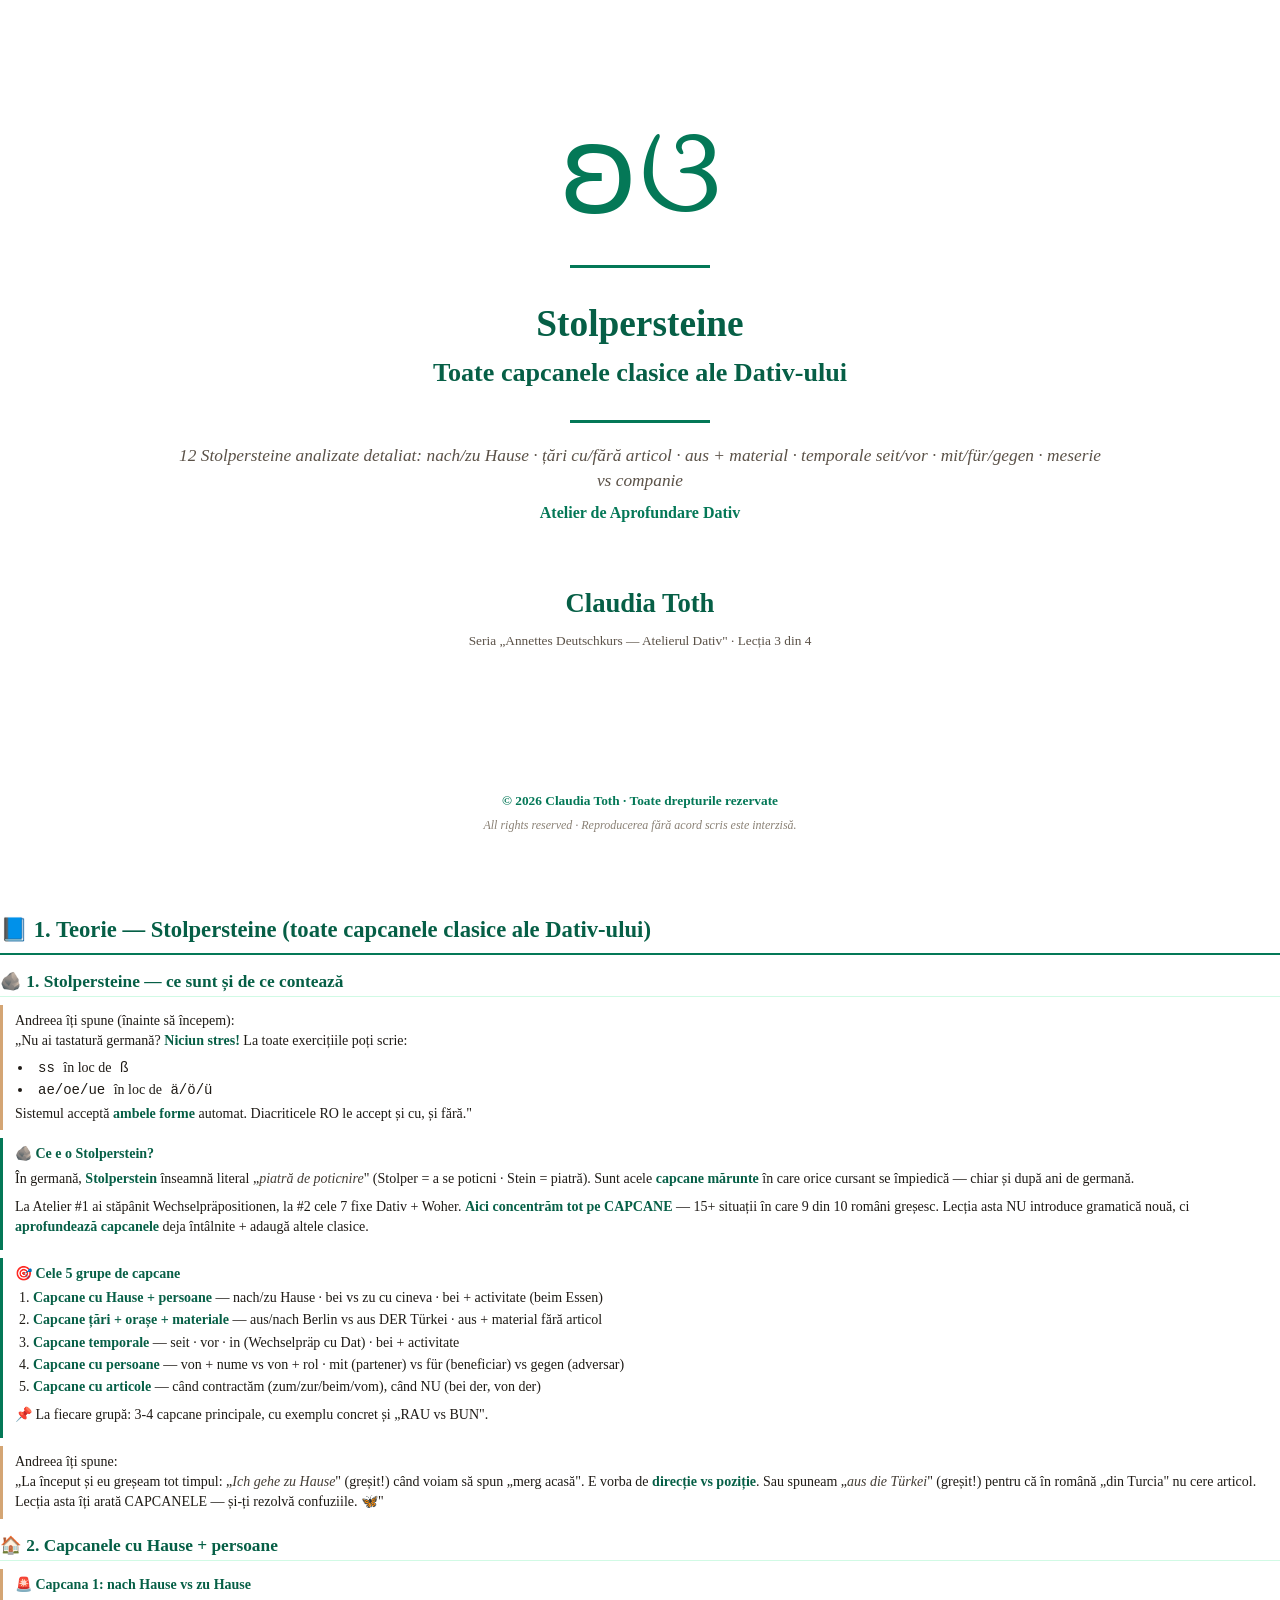
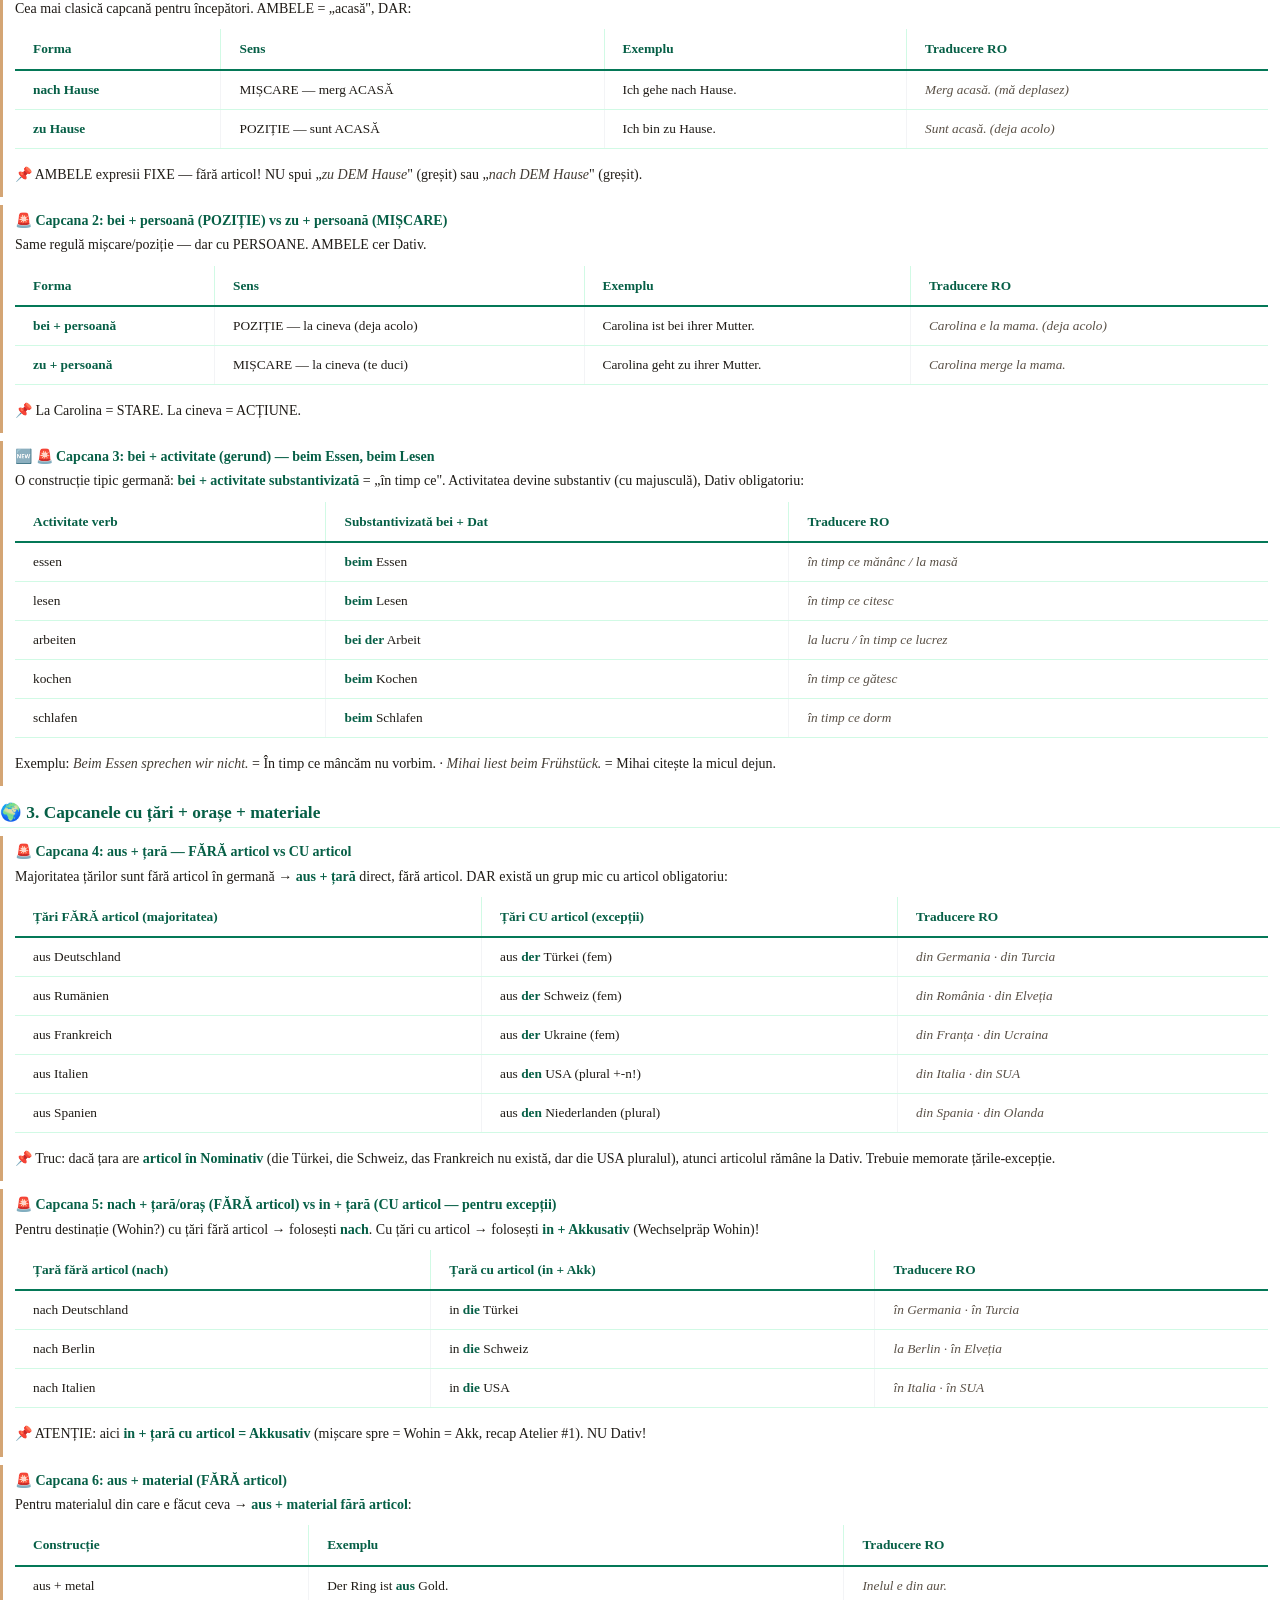
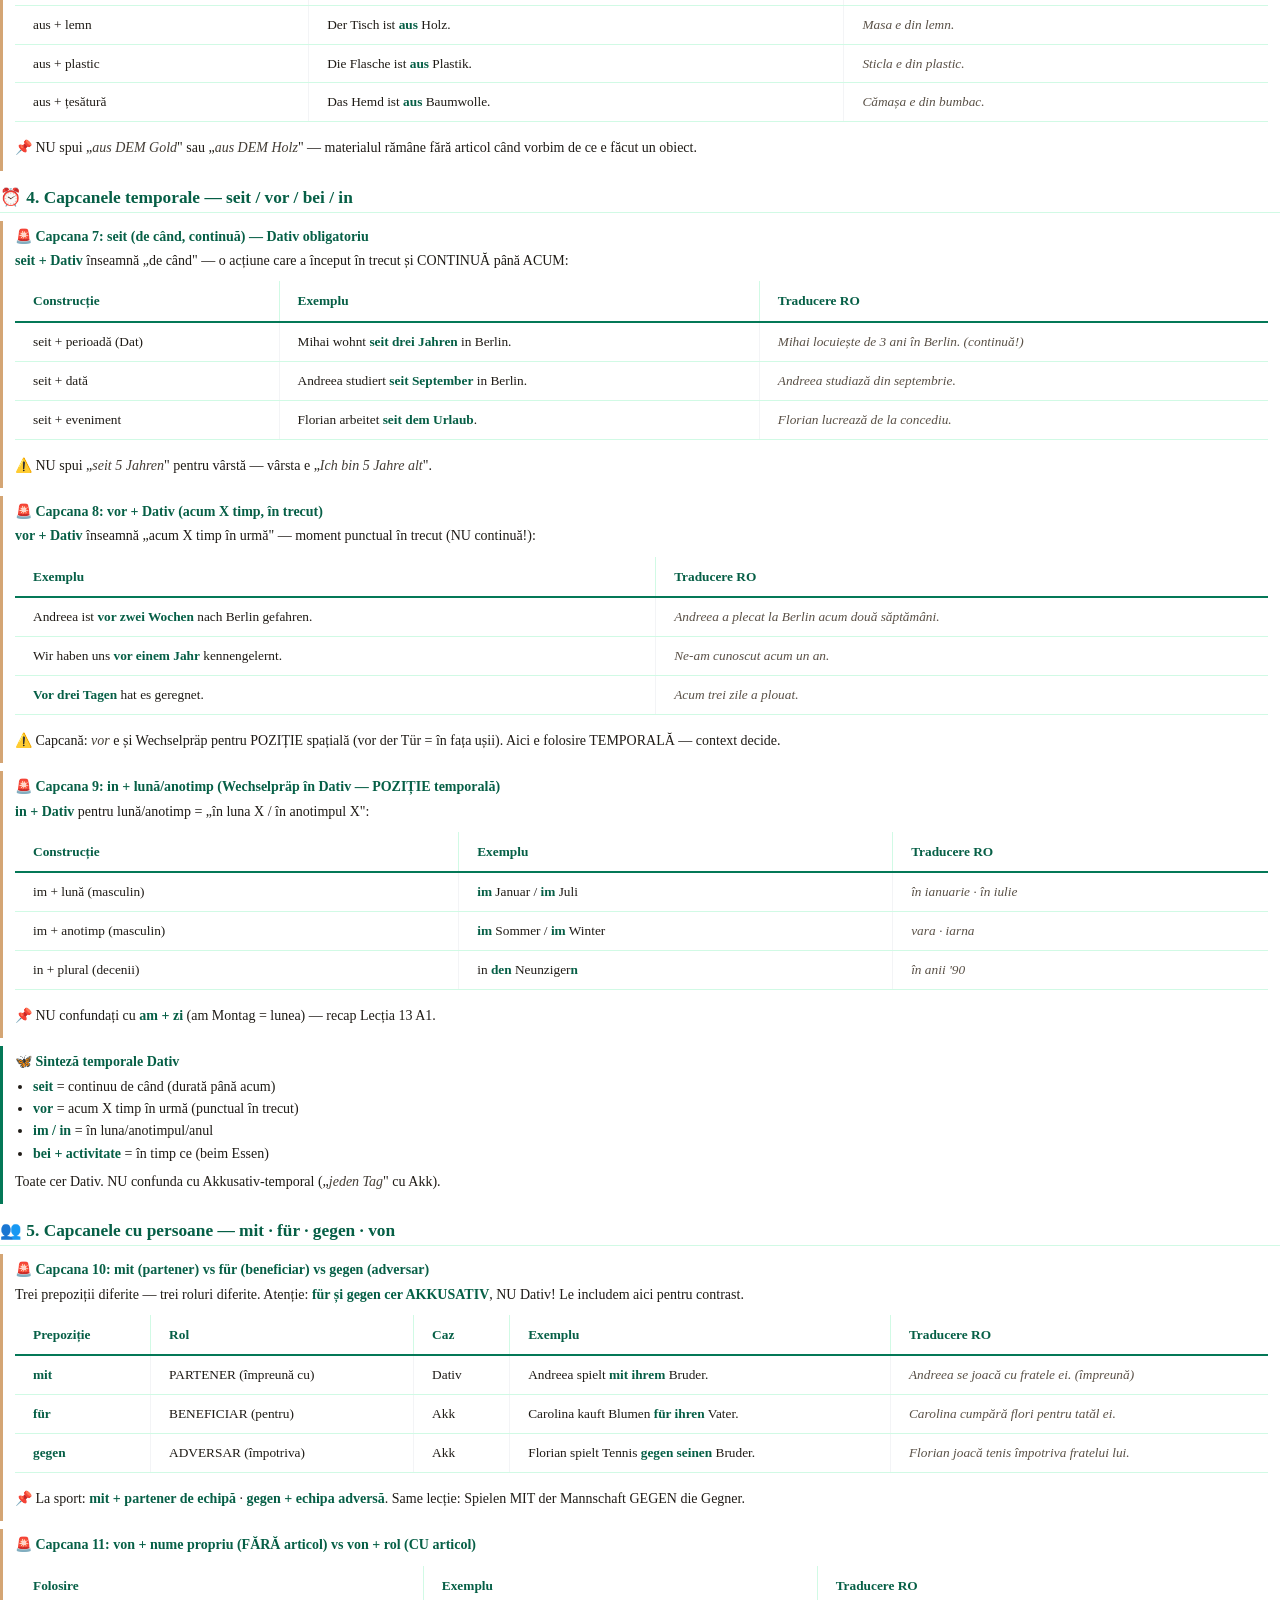
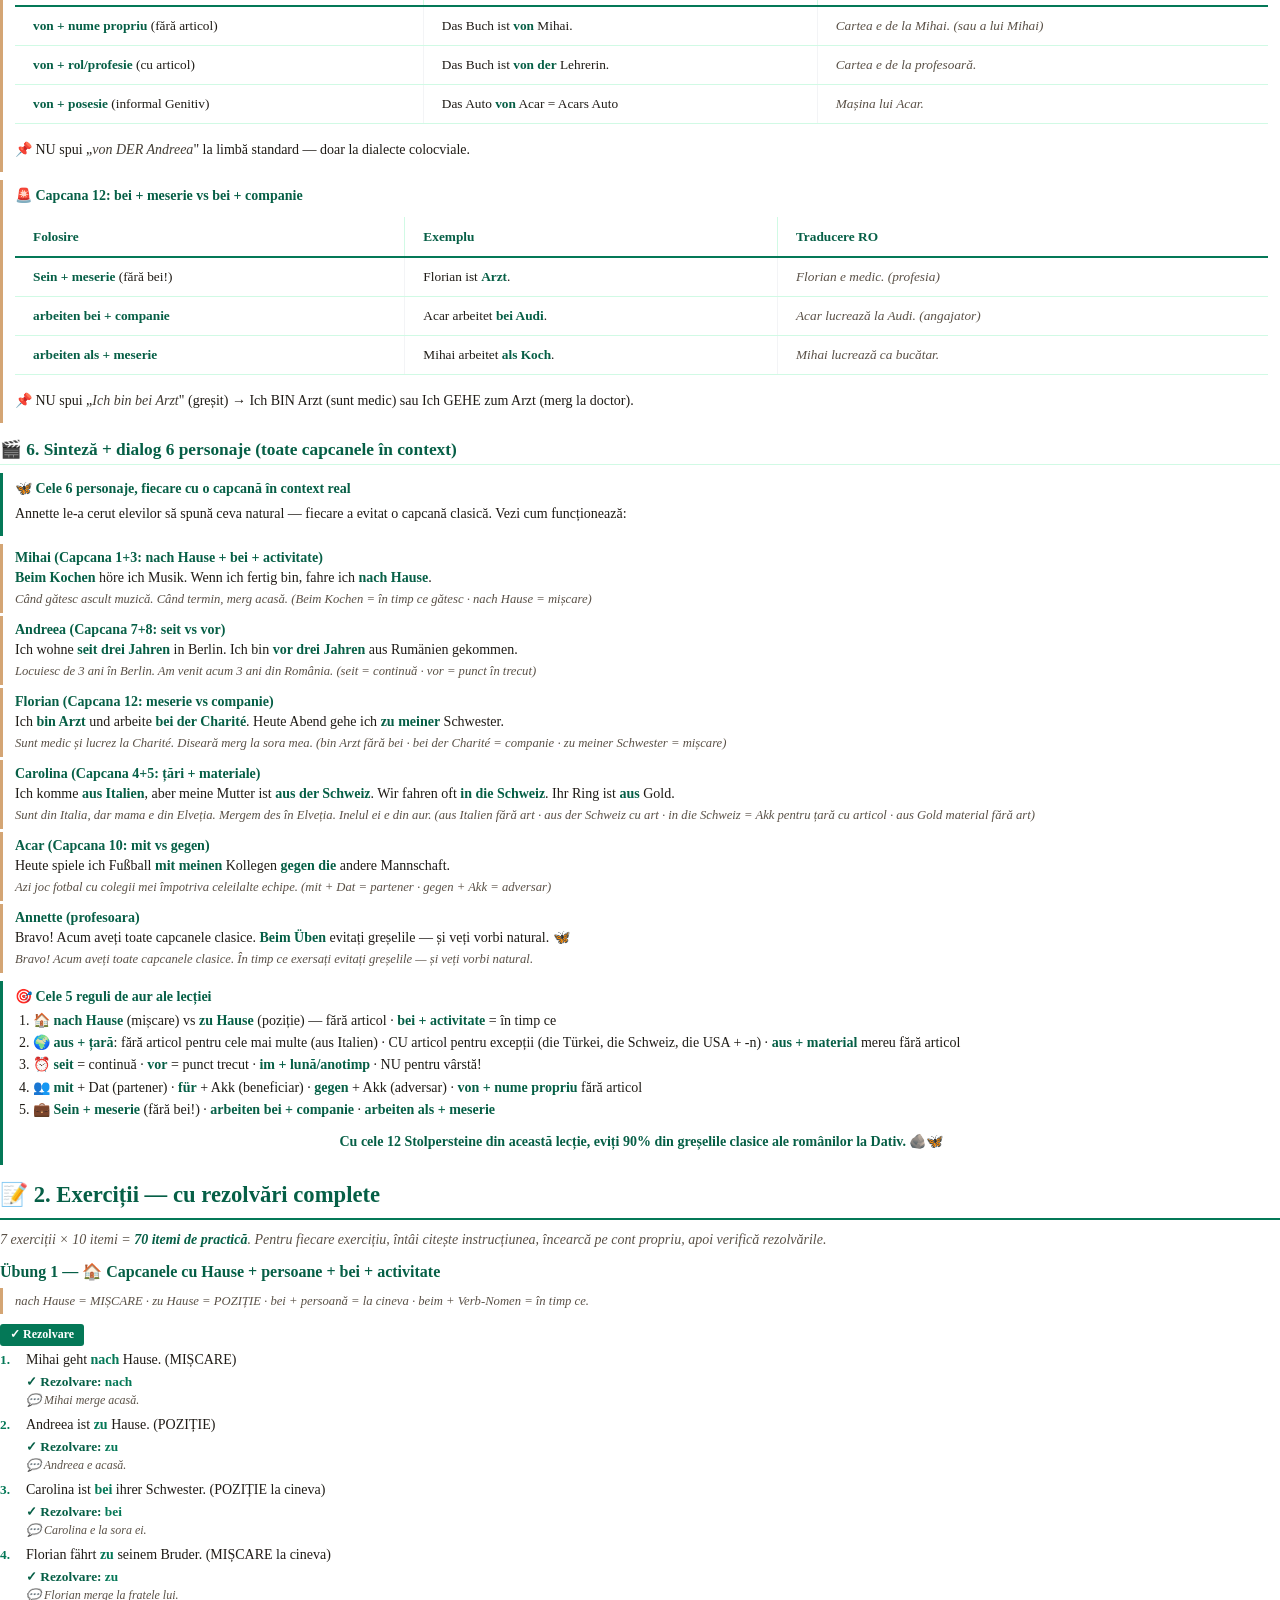
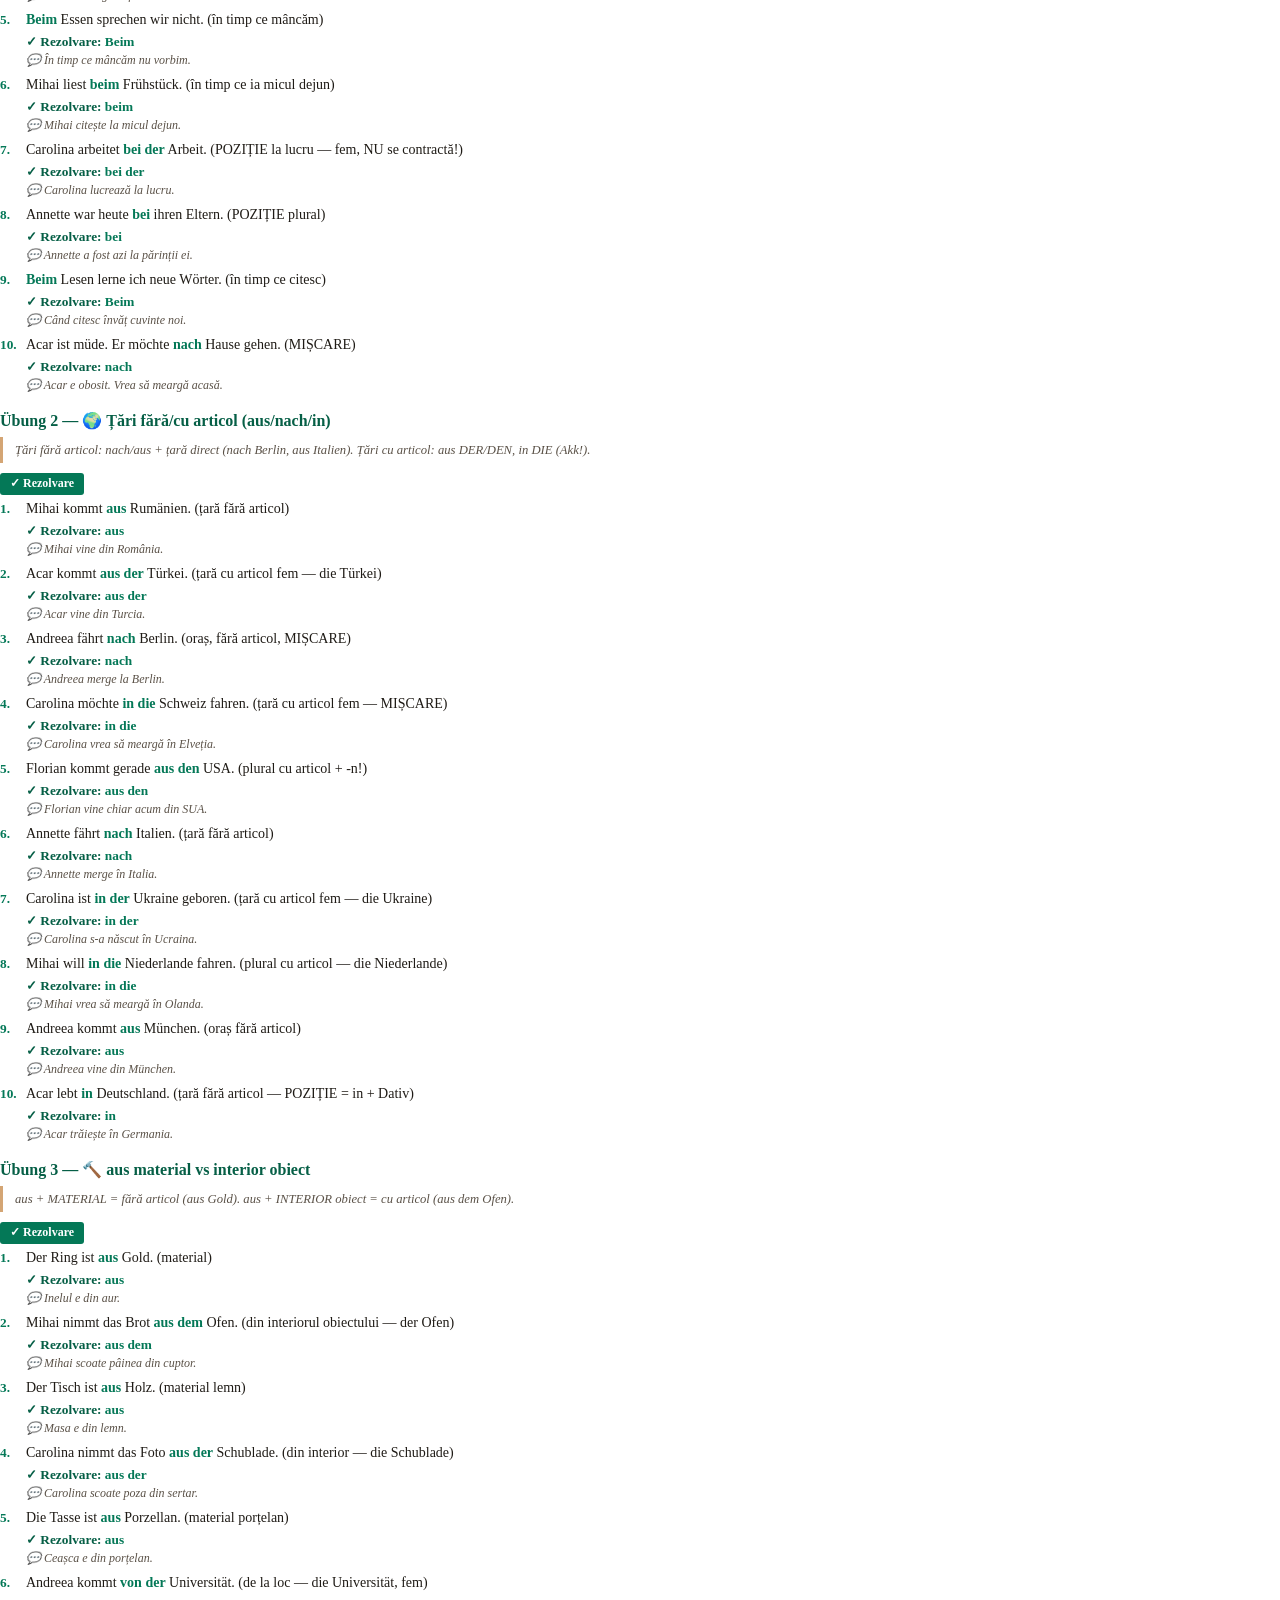
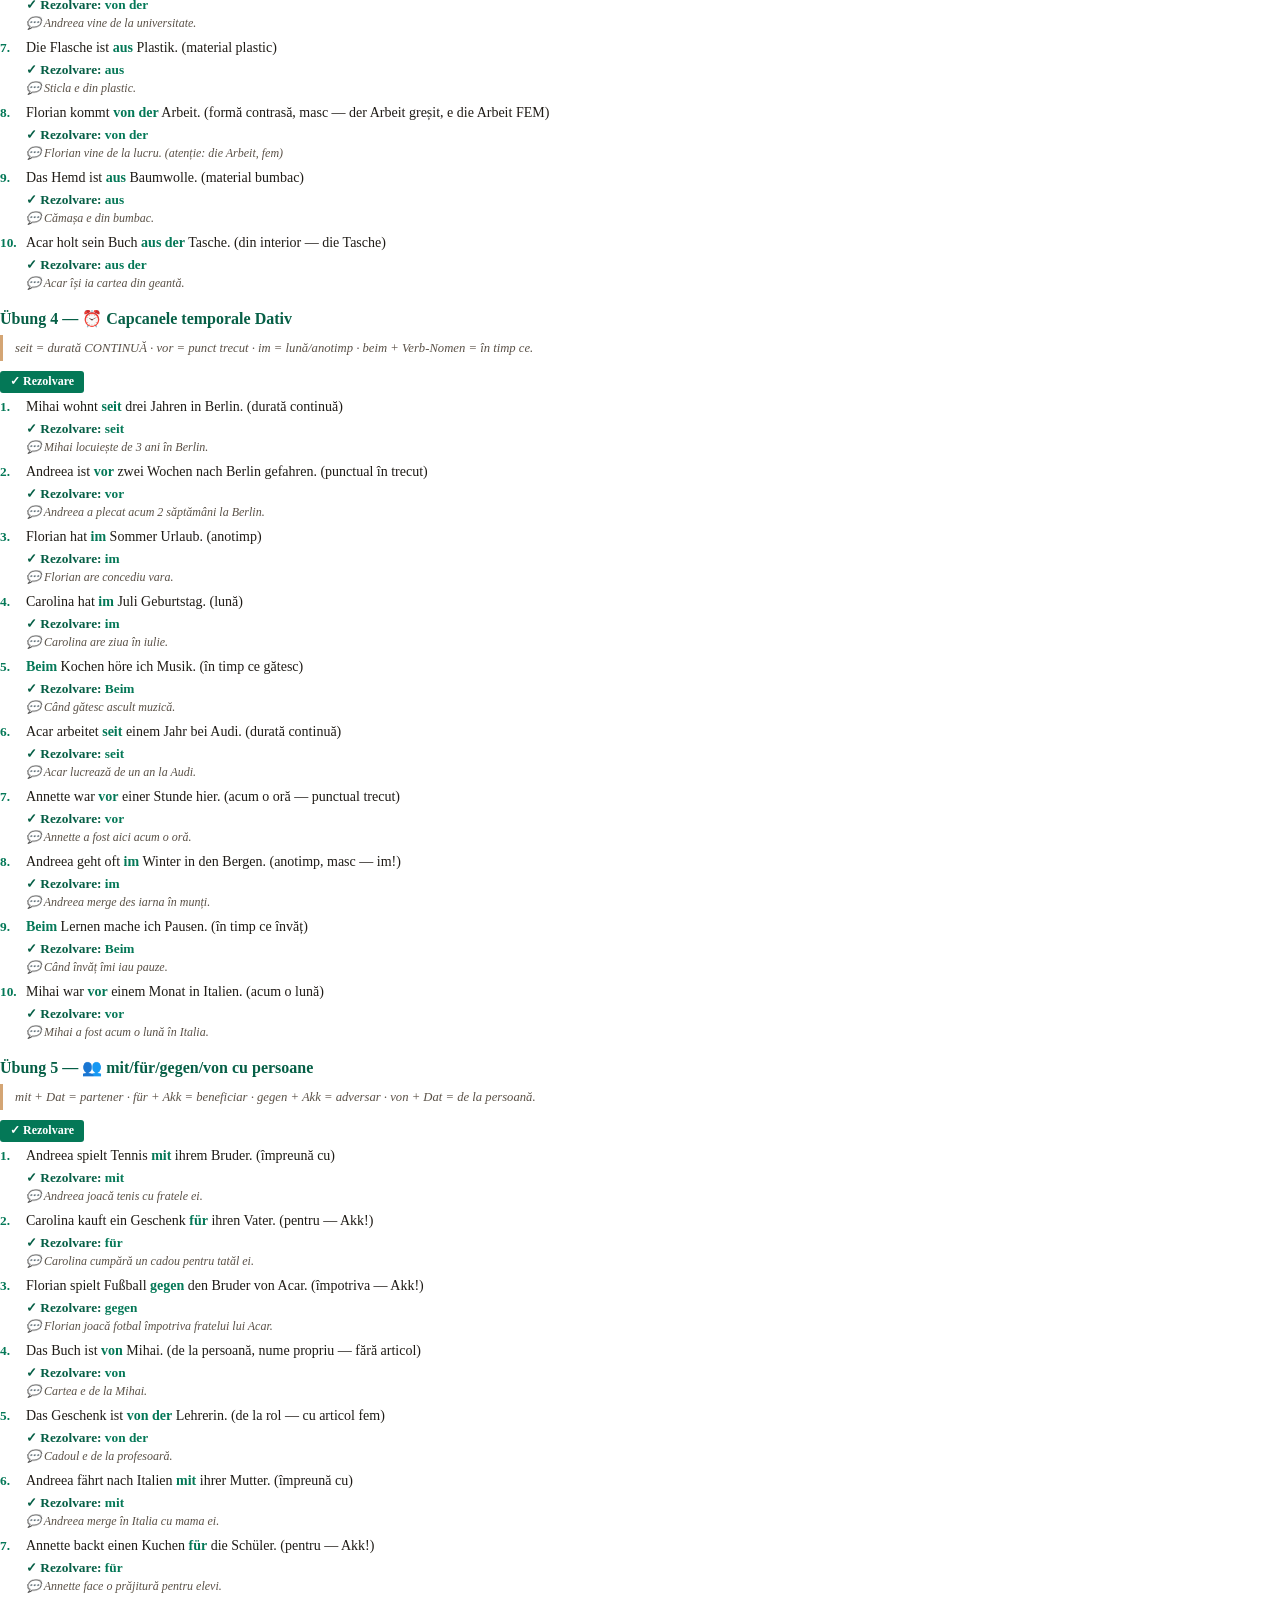
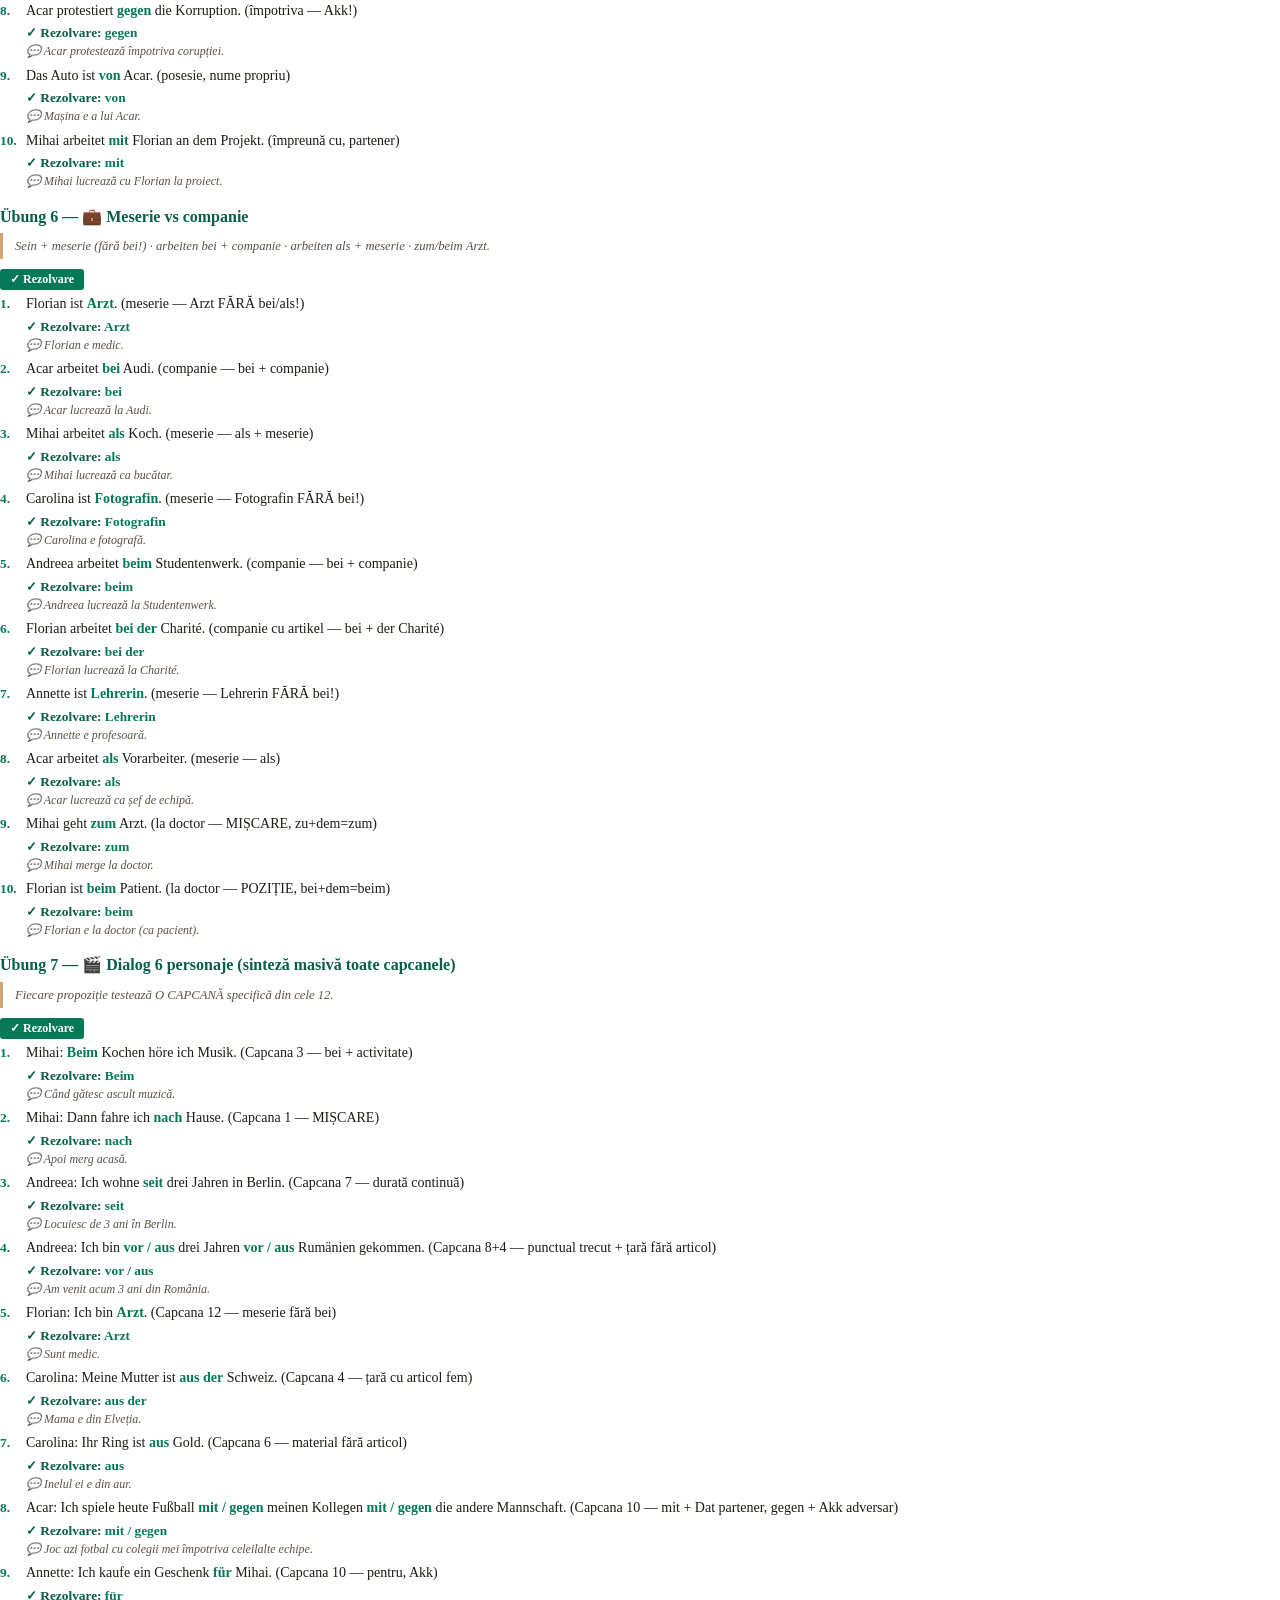
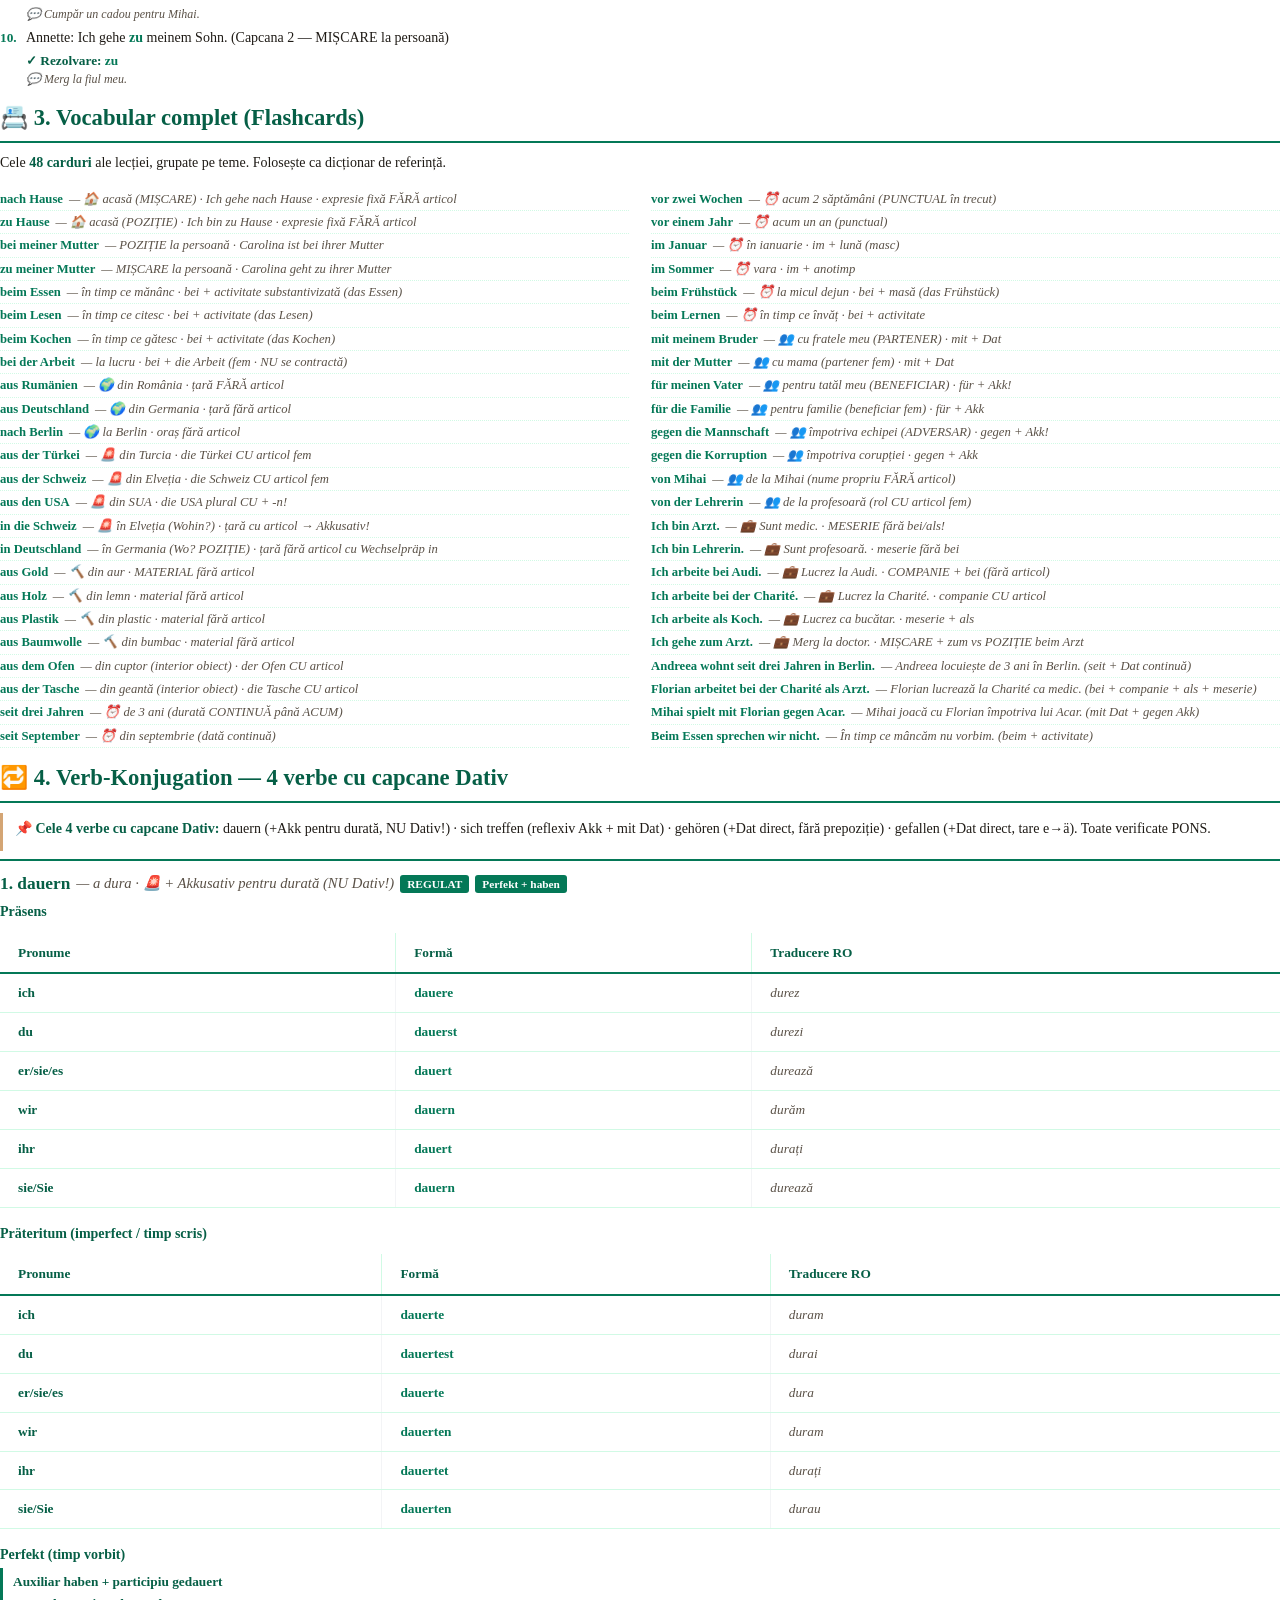
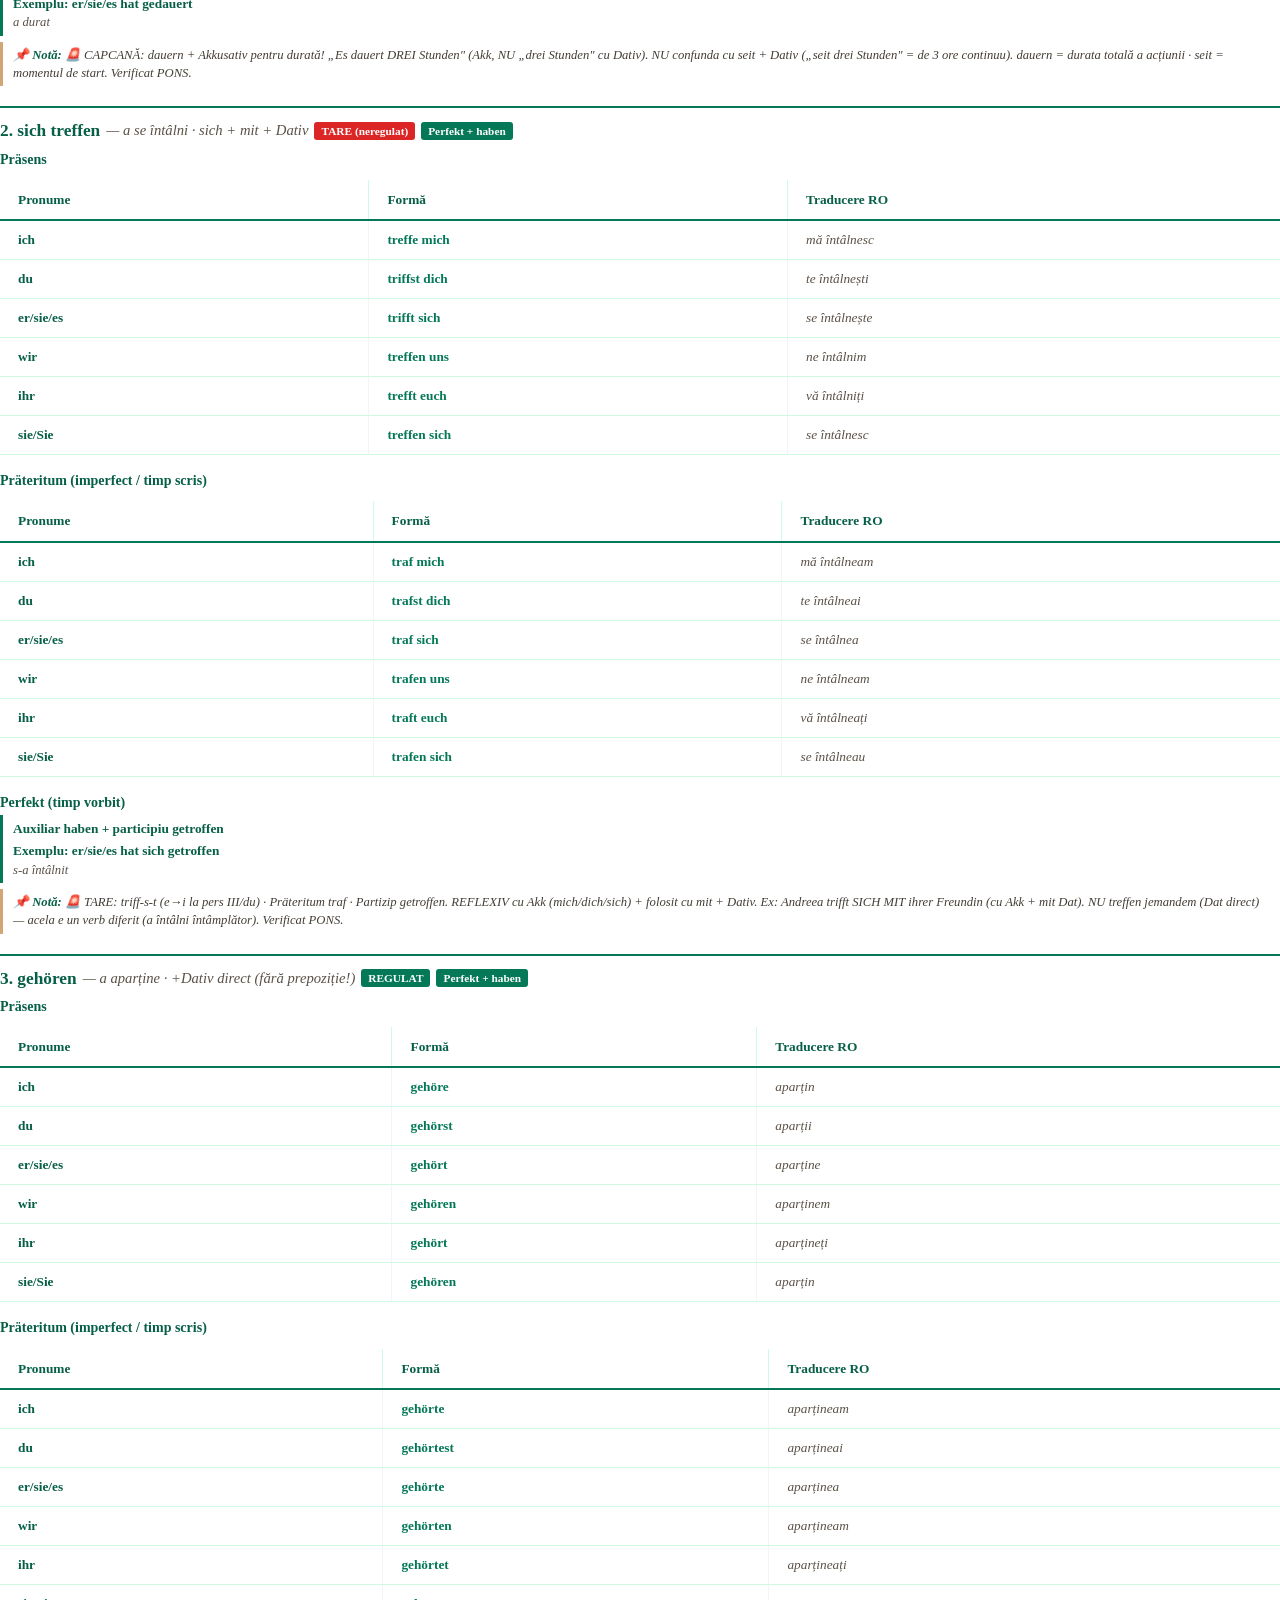
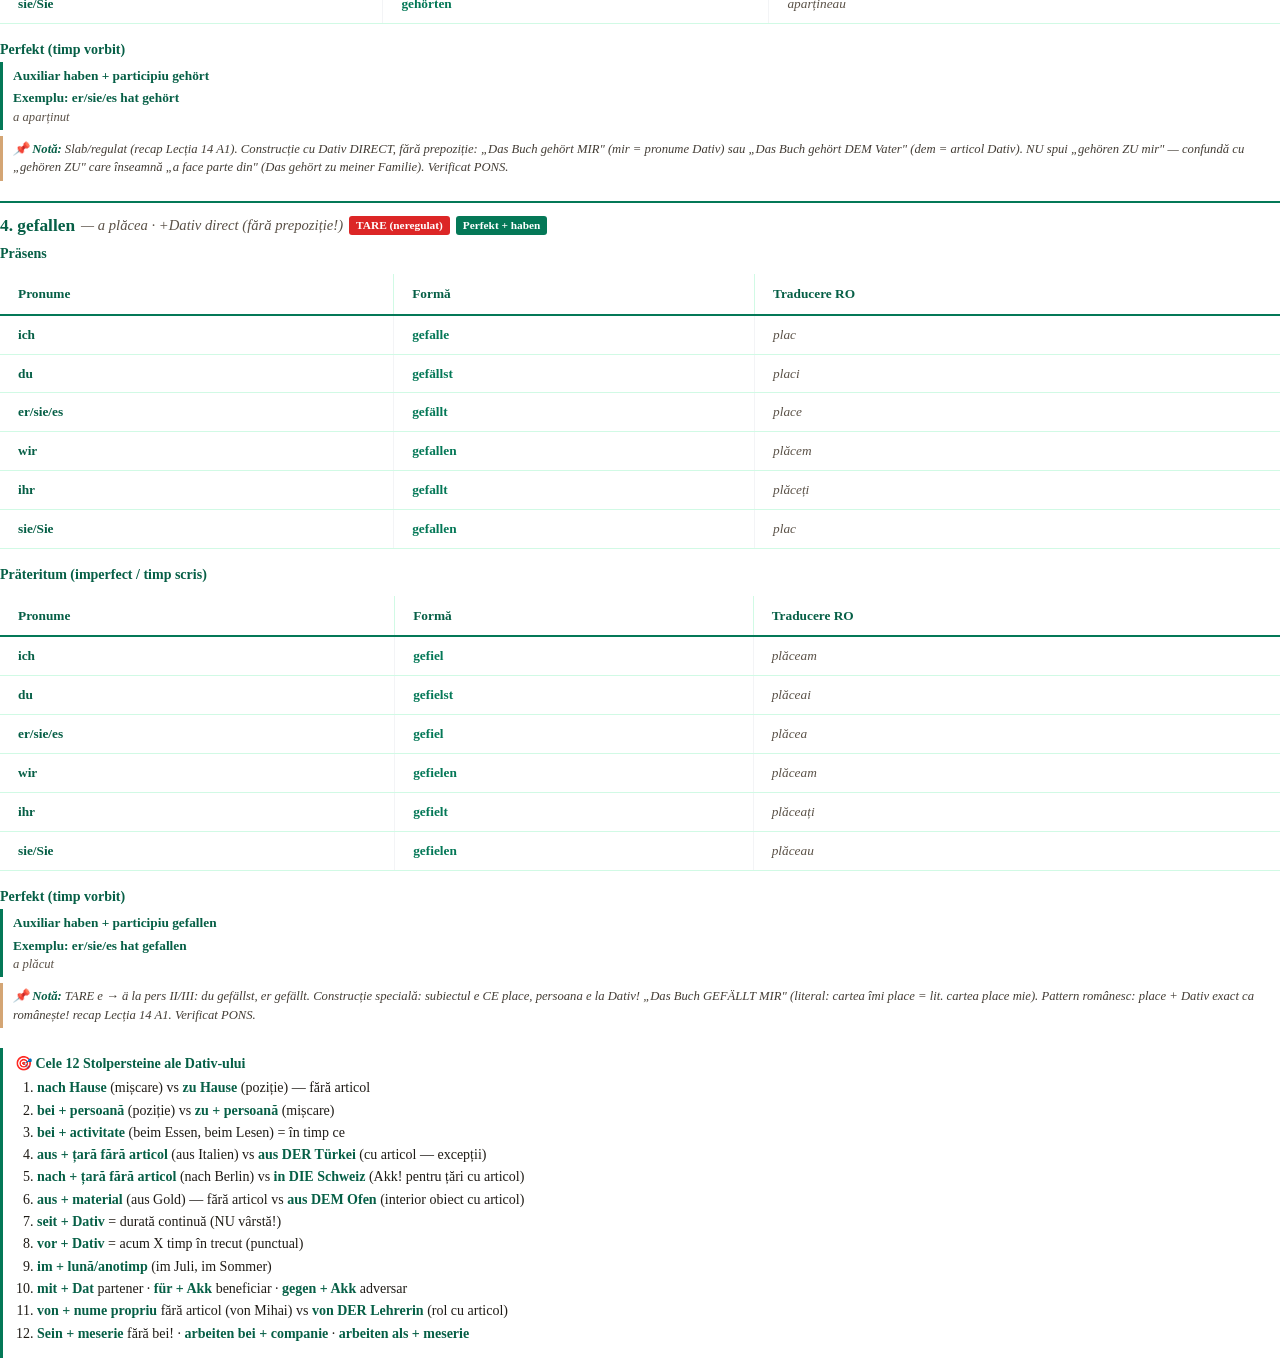
==== commit 81dc9e50: "Rebrand v2 culori: crem + auriu + emerald (mustar v1 eliminat) + PDF regenerat Co-Authored-By: Claud" ====
--- a/pdf.html
+++ b/pdf.html
@@ -152,7 +152,7 @@
             font-size: 10.5pt;
             margin-bottom: 4px;
         }
-        .info-box { border-left-color: #3b82f6; }
+        .info-box { border-left-color: #D4A574; }
         .warn-box { border-left-color: #D4A574; }
 
         /* Tables (print-friendly, AERATE pentru lizibilitate) */
@@ -190,7 +190,7 @@
             padding: 4px 12px;
             margin-bottom: 3px;
             page-break-inside: avoid;
-            border-left: 3px solid #3b82f6;
+            border-left: 3px solid #D4A574;
         }
         .dialog-line .speaker { font-weight: bold; color: #065f46; }
         .dialog-line .ro { color: #5A5147; font-style: italic; font-size: 9.5pt; margin-top: 2px; }
